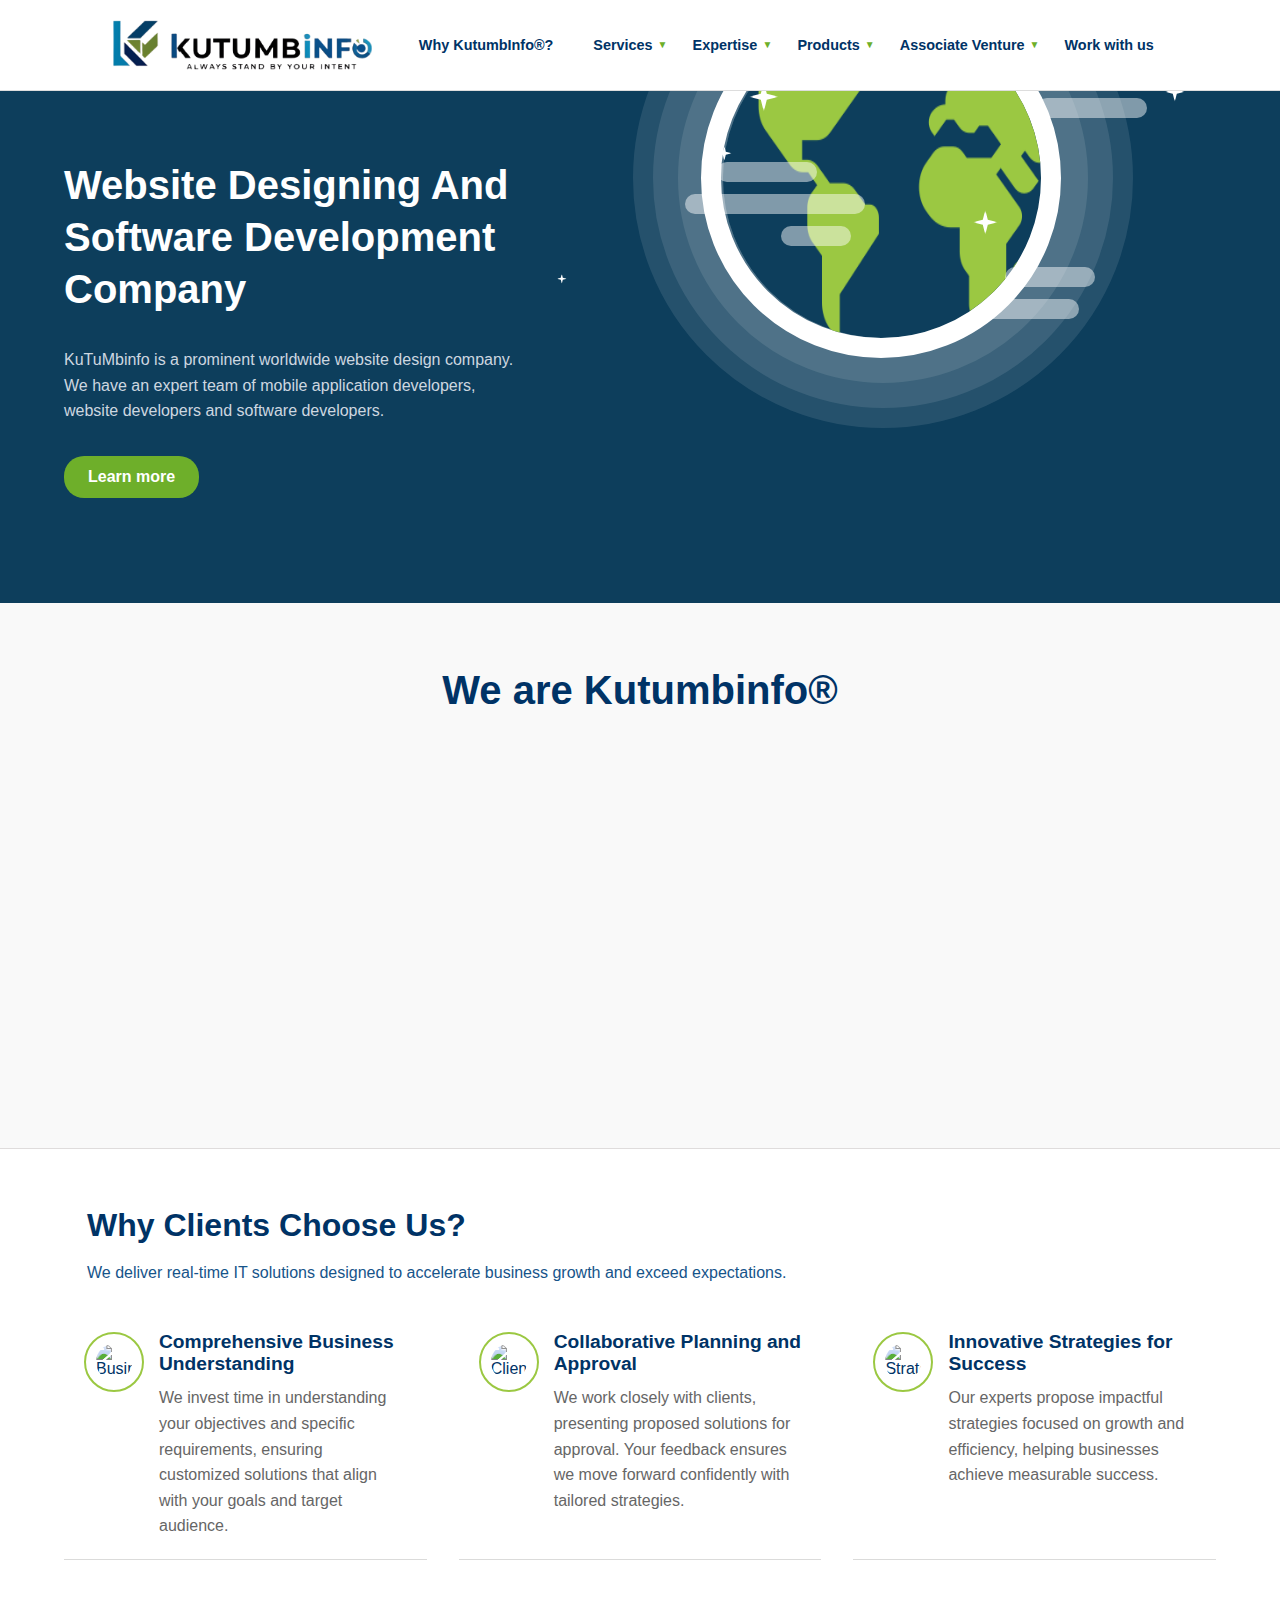
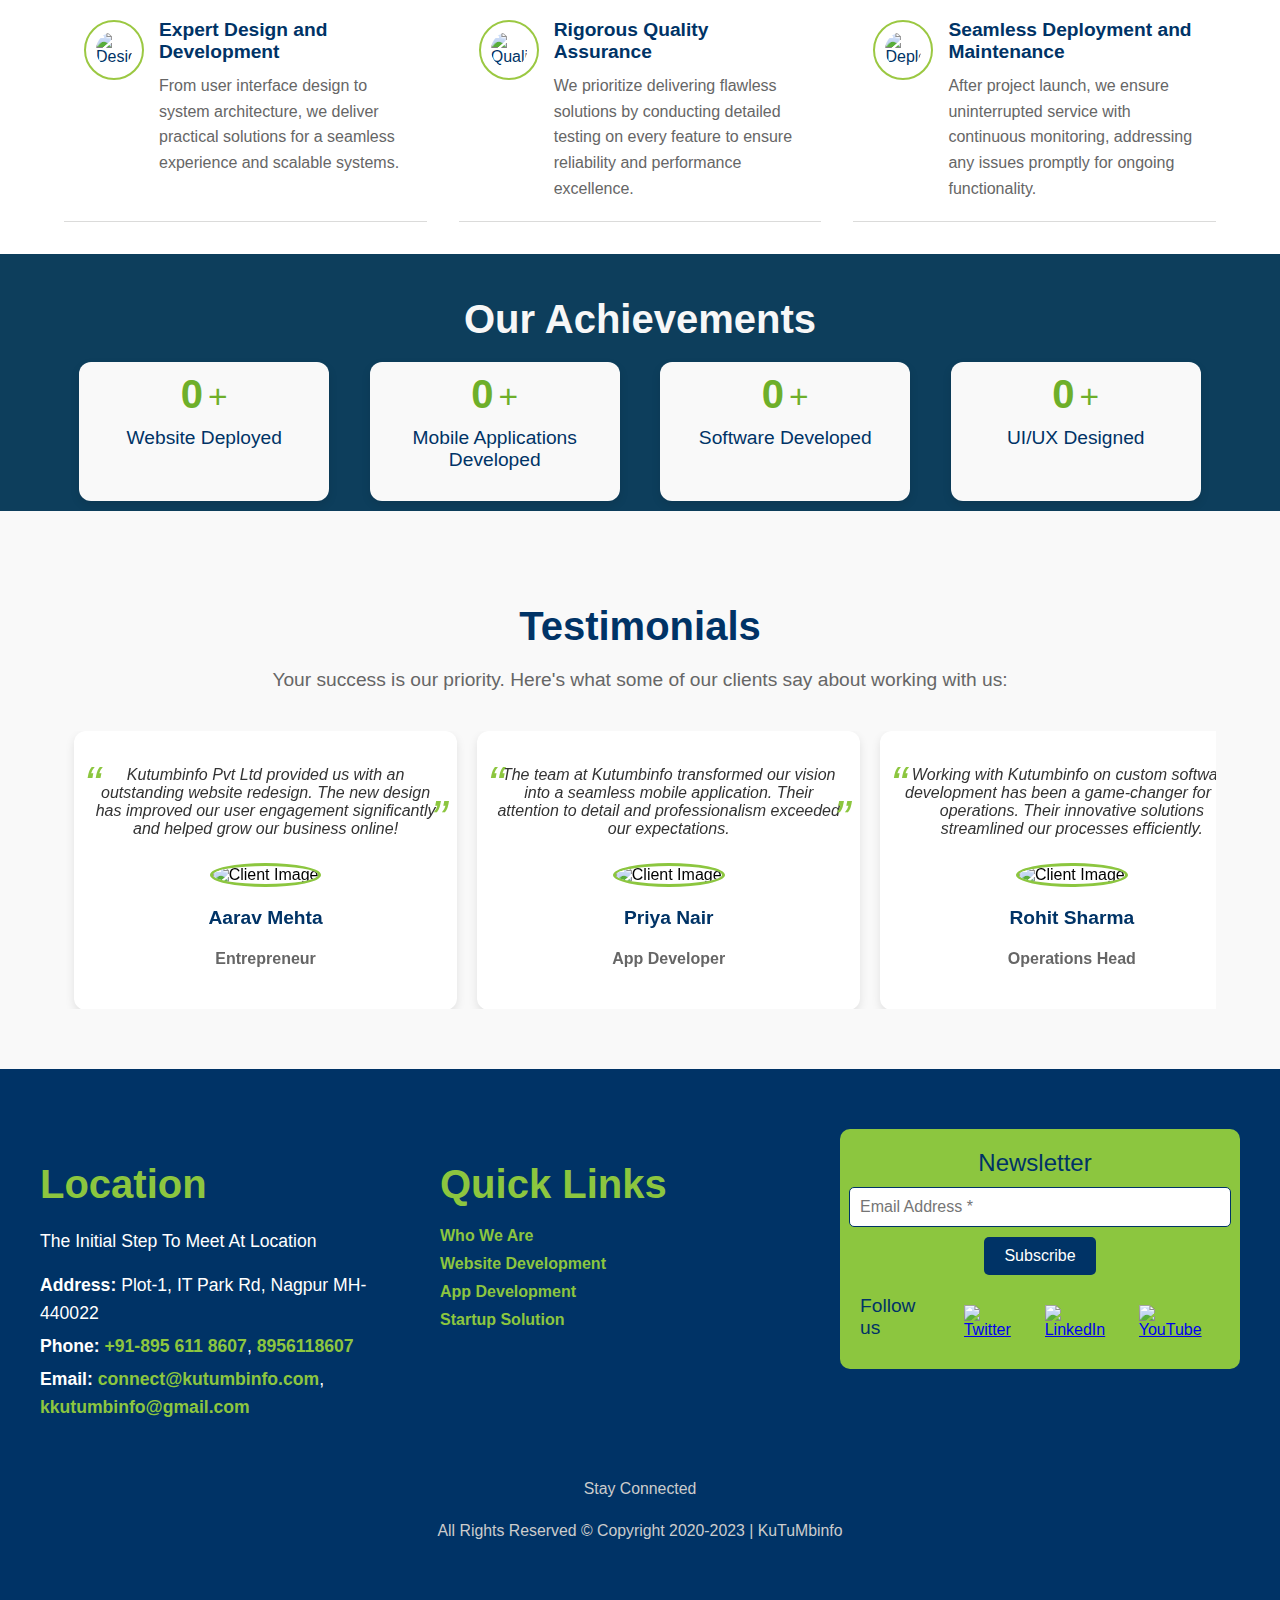
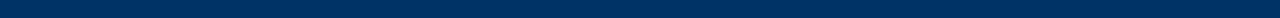
==== index.html @ 37fc38b1 "mobile responsive code added" ====
<!DOCTYPE html>
<html lang="en">
<head>
    <meta charset="UTF-8">
    <meta name="viewport" content="width=device-width, initial-scale=1.0">
    <link rel="stylesheet" href="styles.css">
    <!-- Owl Carousel CSS -->
    <link rel="stylesheet" href="https://cdnjs.cloudflare.com/ajax/libs/OwlCarousel2/2.3.4/assets/owl.carousel.min.css">
    <link rel="stylesheet" href="https://cdnjs.cloudflare.com/ajax/libs/OwlCarousel2/2.3.4/assets/owl.theme.default.min.css">


    <link rel="icon" href="images/favicon2.png" type="image/x-icon" id="favicon">
    <title>KutumbInfo Home</title>
</head>
<body>
    
    <!-- Navbar Section -->
<div>
    <nav class="navbar">
            <div class="navbar-background"></div>
            <img src="images/logo kutumbinfo13.png" alt="Kutumbinfo Logo">
            <button class="menu-toggle" aria-label="Toggle navigation">
                <span></span>
                <span></span>
                <span></span>
            </button>
            
            <a href="#" class="no-arrow">Why KutumbInfo®?</a>
            <div class="dropdown">
                <a href="#">Services</a>
                <div class="dropdown-content">
                    <div class="dropdown-box">
                        <img src="https://cdn-icons-png.flaticon.com/512/1822/1822899.png" alt="Web Development Icon">
                        <div>
                            <strong>Web Development</strong>
                            <p style="margin-top: 5px;">High-quality web solutions tailored to your business needs.</p>
                        </div>
                    </div>
                    <div class="dropdown-box">
                        <img src="https://cdn-icons-png.flaticon.com/512/732/732252.png" alt="Mobile Application Icon">
                        <div>
                            <strong>Mobile Application Development</strong>
                            <p style="margin-top: 5px;">Robust mobile apps for iOS and Android platforms.</p>
                        </div>
                    </div>
                    <div class="dropdown-box">
                        <img src="https://cdn-icons-png.flaticon.com/512/1051/1051275.png" alt="Custom Software Icon">
                        <div>
                            <strong>Custom Software Development</strong>
                            <p style="margin-top: 5px;">Tailored software to streamline your operations.</p>
                        </div>
                    </div>
                    <div class="dropdown-box">
                        <img src="https://cdn-icons-png.flaticon.com/512/1051/1051286.png" alt="UI/UX Design Icon">
                        <div>
                            <strong>UI/UX Design & Development</strong>
                            <p style="margin-top: 5px;">Engaging and intuitive designs for a seamless user experience.</p>
                        </div>
                    </div>
                    <div class="dropdown-box">
                        <img src="https://cdn-icons-png.flaticon.com/512/3039/3039381.png" alt="API Development Icon">
                        <div>
                            <strong>API Development</strong>
                            <p style="margin-top: 5px;">Secure and scalable APIs for your applications.</p>
                        </div>
                    </div>
                    <div class="dropdown-box">
                        <img src="https://cdn-icons-png.flaticon.com/512/3075/3075977.png" alt="Maintenance & Support Icon">
                        <div>
                            <strong>Maintenance & Support</strong>
                            <p style="margin-top: 5px;">Reliable support to keep your systems running smoothly.</p>
                        </div>
                    </div>
                </div>
            </div>
            <div class="dropdown">
                <a href="#">Expertise</a>
                <div class="dropdown-content">
                    <div class="dropdown-box">
                        <img src="https://cdn-icons-png.flaticon.com/512/226/226269.png" alt="Angular Icon">
                        <div>
                            <strong>Angular Development</strong>
                            <p style="margin-top: 5px;">Dynamic web applications using Angular framework.</p>
                        </div>
                    </div>
                    <div class="dropdown-box">
                        <img src="https://cdn-icons-png.flaticon.com/512/1126/1126012.png" alt="React Icon">
                        <div>
                            <strong>React Development</strong>
                            <p style="margin-top: 5px;">High-performance web apps using React.</p>
                        </div>
                    </div>
                    <div class="dropdown-box">
                        <img src="https://cdn-icons-png.flaticon.com/512/3819/3819647.png" alt="Vue.js Icon">
                        <div>
                            <strong>Vue.js Development</strong>
                            <p style="margin-top: 5px;">Versatile and lightweight web apps using Vue.js.</p>
                        </div>
                    </div>
                    <div class="dropdown-box">
                        <img src="https://cdn-icons-png.flaticon.com/512/174/174881.png" alt="WordPress Icon">
                        <div>
                            <strong>WordPress Development</strong>
                            <p style="margin-top: 5px;">Customizable websites built on WordPress.</p>
                        </div>
                    </div>
                    <div class="dropdown-box">
                        <img src="https://cdn-icons-png.flaticon.com/512/888/888847.png" alt="Flutter Icon">
                        <div>
                            <strong>Flutter Development</strong>
                            <p style="margin-top: 5px;">Cross-platform mobile apps with Flutter.</p>
                        </div>
                    </div>
                    <div class="dropdown-box">
                        <img src="https://cdn-icons-png.flaticon.com/512/226/226777.png" alt="Java Icon">
                        <div>
                            <strong>Java Development</strong>
                            <p style="margin-top: 5px;">Enterprise-grade applications using Java.</p>
                        </div>
                    </div>
                    <div class="dropdown-box">
                        <img src="https://cdn-icons-png.flaticon.com/512/919/919825.png" alt="Node.js Icon">
                        <div>
                            <strong>Node.js Development</strong>
                            <p style="margin-top: 5px;">Scalable backend solutions using Node.js.</p>
                        </div>
                    </div>
                    <div class="dropdown-box">
                        <img src="https://cdn-icons-png.flaticon.com/512/919/919830.png" alt="PHP Icon">
                        <div>
                            <strong>PHP Development</strong>
                            <p style="margin-top: 5px;">Dynamic websites and applications using PHP.</p>
                        </div>
                    </div>
                </div>
            </div>
            <div class="dropdown">
                <a href="#">Products</a>
                <div class="dropdown-content">
                    <div class="dropdown-box dropdown-box-width">

                        <img src="https://cdn-icons-png.flaticon.com/512/237/237040.png" alt="Non-Fintech Products Icon">
                        <div>
                            <strong>Non-Fintech Products:</strong>
                            <ul>
                                <li>Rental Solution (PCT)</li>
                                <li>School Management</li>
                                <li>Borwell Management System</li>
                            </ul>
                        </div>
                    </div>
                    <div class="dropdown-box dropdown-box-width">

                        <img src="https://cdn-icons-png.flaticon.com/512/2718/2718238.png" alt="Fintech Products Icon">
                        <div>
                            <strong>Fintech Products:</strong>
                            <ul>
                                <li>KYCPLUS</li>
                                <li>Information System WPS</li>
                                <li>RPACPC</li>
                            </ul>
                        </div>
                    </div>
                </div>
            </div>
            <div class="dropdown">
                <a href="#">Associate Venture</a>
                <div class="dropdown-content">
                    <div class="dropdown-box hover-block" style=" width: 35vw;">
                        <img src="images\azlogic.png" alt="Azlogics Icon" style="width: 30%; border-radius: 15%;">
                        <div>
                            <strong>Azlogics</strong>
                            <p style="margin-top: 5px;">Technology solutions and services.</p>
                        </div>
                    </div>
                    <div class="dropdown-box hover-block" style=" width: 35vw;">
                        <img src="images\webakrutilogo.svg" alt="Webakruti Icon" style="width: 30%; border-radius: 15%;">
                        <div>
                            <strong>Webakruti</strong>
                            <p style="margin-top: 5px;">Digital innovation and software development.</p>
                        </div>
                    </div>
                </div>
            </div>
            <a href="#" class="no-arrow">Work with us</a>
        </nav>
    </div>

    <div class="main-container">
<!-- hero section -->
    <section class="hero">
        <div class="wrapper">
        <div class="hero-content">
            <!-- Text Content -->
            <h1>Website Designing And Software Development Company</h1>
            <p>
                KuTuMbinfo is a prominent worldwide website design company. We have an expert team of mobile application developers, website developers and software developers.
            </p>
            <button class="learn-more-btn">Learn more</button>
        </div>

        <div class="ring-wrapper">
            <!-- Outer rings -->
            <div class="outer-ring1">
                <div class="outer-ring2">
                    <div class="outer-ring3"></div>
                </div>
            </div>

            <!-- Inner ring with moving images -->
            <div class="ring">
                <div class="image-container">
                    <img src="images/Globe-Full.png" alt="Moving Image" class="moving-image">
                    <img src="images/Globe-Full.png" alt="Moving Image" class="moving-image duplicate">
                </div>
            </div>

            <!-- Glowing stars -->
            <div class="glowing-stars">
                <div class="star star1"></div>
                <div class="star star2"></div>
                <div class="star star3"></div>
                <div class="star star4"></div>
                <div class="star star5"></div>
                <div class="star star6"></div>
                
            </div>
            <div class="globebar bar1"></div>
            <div class="globebar bar2"></div>
            <div class="globebar bar3"></div>
            <div class="globebar bar4"></div>
            <div class="globebar bar5"></div>
            <div class="globebar bar6"></div>
            <div class="globebar bar7"></div>
            <div class="globebar bar8"></div>

        </div>
    </div>
    </section>
<!-- We Are section -->
<section class="we-are-section">
    <div class="wrapper">
    <h2>We are Kutumbinfo&reg;</h2>
    <div class="we-are-content">
        <div class="we-are-subsection">
            <img src="https://cdn-icons-png.flaticon.com/512/2919/2919600.png" alt="Tech Industry Collaboration" class="we-are-icon">
            <h3>Kutumbinfo&reg; Partners with the Tech Industry</h3>
            <p>Leading businesses, startups, and technology enthusiasts collaborate with us to drive innovation in website and software development. We bring together diverse expertise to create cutting-edge digital solutions.</p>
        </div>
        <div class="we-are-subsection">
            <img src="https://cdn-icons-png.flaticon.com/512/1055/1055687.png" alt="Robust Platforms" class="we-are-icon">
            <h3>Create Robust Digital Platforms and Applications</h3>
            <p>Our team works closely with industry stakeholders to design and develop websites, mobile apps, and software solutions. We ensure every product is reliable, user-friendly, and secure, meeting the unique needs of each client.</p>
        </div>
        <div class="we-are-subsection">
            <img src="https://cdn-icons-png.flaticon.com/512/4470/4470318.png" alt="Empower Businesses" class="we-are-icon">
            <h3>Empower Businesses with Efficient and Scalable Technology</h3>
            <p>Clients benefit from our expertise by gaining access to custom-built digital tools that enhance their operations and user engagement. Our solutions enable businesses to thrive in a competitive, global digital landscape.</p>
        </div>
    </div>
</div>
</section>

<!-- why-choose-us-section -->
<section class="why-choose-us-section">
    <div class="wrapper">
    <h2>Why Clients Choose Us?</h2>
    <p class="subheading">We deliver real-time IT solutions designed to accelerate business growth and exceed expectations.</p>
    <div class="why-choose-us-content">
        <div class="why-choose-us-item">
            <img src="https://cdn-icons-png.flaticon.com/512/863/863784.png" alt="Business Understanding" class="why-choose-us-icon">
            <div>
                <h3>Comprehensive Business Understanding</h3>
                <p>We invest time in understanding your objectives and specific requirements, ensuring customized solutions that align with your goals and target audience.</p>
            </div>
        </div>
        <div class="why-choose-us-item">
            <img src="https://cdn-icons-png.flaticon.com/512/709/709737.png" alt="Client Collaboration" class="why-choose-us-icon">
            <div>
                <h3>Collaborative Planning and Approval</h3>
                <p>We work closely with clients, presenting proposed solutions for approval. Your feedback ensures we move forward confidently with tailored strategies.</p>
            </div>
        </div>
        <div class="why-choose-us-item">
            <img src="https://cdn-icons-png.flaticon.com/512/2764/2764694.png" alt="Strategic Ideas" class="why-choose-us-icon">
            <div>
                <h3>Innovative Strategies for Success</h3>
                <p>Our experts propose impactful strategies focused on growth and efficiency, helping businesses achieve measurable success.</p>
            </div>
        </div>
        <div class="why-choose-us-item">
            <img src="https://cdn-icons-png.flaticon.com/512/2869/2869465.png" alt="Design and Development" class="why-choose-us-icon">
            <div>
                <h3>Expert Design and Development</h3>
                <p>From user interface design to system architecture, we deliver practical solutions for a seamless experience and scalable systems.</p>
            </div>
        </div>
        <div class="why-choose-us-item">
            <img src="https://cdn-icons-png.flaticon.com/512/1063/1063810.png" alt="Quality Assurance" class="why-choose-us-icon">
            <div>
                <h3>Rigorous Quality Assurance</h3>
                <p>We prioritize delivering flawless solutions by conducting detailed testing on every feature to ensure reliability and performance excellence.</p>
            </div>
        </div>
        <div class="why-choose-us-item">
            <img src="https://cdn-icons-png.flaticon.com/512/4233/4233049.png" alt="Deployment and Maintenance" class="why-choose-us-icon">
            <div>
                <h3>Seamless Deployment and Maintenance</h3>
                <p>After project launch, we ensure uninterrupted service with continuous monitoring, addressing any issues promptly for ongoing functionality.</p>
            </div>
        </div>
    </div>
</div>
</section>



<!-- counter section -->
<section class="counter-section">
    <div class="wrapper">
    <h2>Our Achievements</h2>
    <div class="counter-container">
        <div class="counter-box">
            <span class="counter" data-target="70">0</span><span class="plus">+</span>
            <p>Website Deployed</p>
        </div>
        <div class="counter-box">
            <span class="counter" data-target="15">0</span><span class="plus">+</span>
            <p>Mobile Applications Developed</p>
        </div>
        <div class="counter-box">
            <span class="counter" data-target="7">0</span><span class="plus">+</span>
            <p>Software Developed</p>
        </div>
        <div class="counter-box">
            <span class="counter" data-target="50">0</span><span class="plus">+</span>
            <p>UI/UX Designed</p>
        </div>
    </div>
</div>
</section>

   <!-- Testimonials Section -->
 <!-- Testimonials Section -->
 <section id="testimonials">
    <div class="wrapper">
    <div class="container">
        <div class="section-header">
            <h2>Testimonials</h2>
            <p>Your success is our priority. Here's what some of our clients say about working with us:</p>
        </div>
        <div class="testimonials-carousel">
            <div class="testimonials-wrapper">
                <!-- Original Testimonials -->
                <div class="testimonial-item">
                    <p>
                        Kutumbinfo Pvt Ltd provided us with an outstanding website redesign. The new design has
                        improved our user engagement significantly and helped grow our business online!
                    </p>
                    <img src="https://loremflickr.com/90/90/face" class="testimonial-img" alt="Client Image">
                    <h3>Aarav Mehta</h3>
                    <h4>Entrepreneur</h4>
                </div>

                <div class="testimonial-item">
                    <p>
                        The team at Kutumbinfo transformed our vision into a seamless mobile application. Their
                        attention to detail and professionalism exceeded our expectations.
                    </p>
                    <img src="https://loremflickr.com/91/91/face" class="testimonial-img" alt="Client Image">
                    <h3>Priya Nair</h3>
                    <h4>App Developer</h4>
                </div>

                <div class="testimonial-item">
                    <p>
                        Working with Kutumbinfo on custom software development has been a game-changer for our
                        operations. Their innovative solutions streamlined our processes efficiently.
                    </p>
                    <img src="https://loremflickr.com/92/92/face" class="testimonial-img" alt="Client Image">
                    <h3>Rohit Sharma</h3>
                    <h4>Operations Head</h4>
                </div>

                <div class="testimonial-item">
                    <p>
                        Thanks to Kutumbinfo’s incredible team, our company now has a scalable e-commerce platform.
                        Their technical expertise and dedication are unmatched.
                    </p>
                    <img src="https://loremflickr.com/93/93/face" class="testimonial-img" alt="Client Image">
                    <h3>Anita Gupta</h3>
                    <h4>E-commerce Manager</h4>
                </div>

                <div class="testimonial-item">
                    <p>
                        Kutumbinfo’s team helped us develop a cutting-edge CRM system. It has greatly enhanced how we
                        manage customer relationships and improved our efficiency.
                    </p>
                    <img src="https://loremflickr.com/94/94/face" class="testimonial-img" alt="Client Image">
                    <h3>Rajesh Kapoor</h3>
                    <h4>CRM Manager</h4>
                </div>

                <div class="testimonial-item">
                    <p>
                        Their web development expertise ensured that our corporate website is not only visually
                        appealing but also fast and reliable. We’ve received amazing feedback from our clients.
                    </p>
                    <img src="https://loremflickr.com/95/95/face" class="testimonial-img" alt="Client Image">
                    <h3>Shreya Das</h3>
                    <h4>Marketing Head</h4>
                </div>

                <div class="testimonial-item">
                    <p>
                        Kutumbinfo Pvt Ltd provided end-to-end support for our mobile app launch. Their timely
                        delivery and technical support have been crucial to our app’s success.
                    </p>
                    <img src="https://loremflickr.com/96/96/face" class="testimonial-img" alt="Client Image">
                    <h3>Manish Verma</h3>
                    <h4>Product Manager</h4>
                </div>

                <!-- Duplicate first 4 testimonials for infinite scroll -->
                <div class="testimonial-item">
                    <p>
                        Kutumbinfo Pvt Ltd provided us with an outstanding website redesign. The new design has
                        improved our user engagement significantly and helped grow our business online!
                    </p>
                    <img src="https://loremflickr.com/90/90/face" class="testimonial-img" alt="Client Image">
                    <h3>Aarav Mehta</h3>
                    <h4>Entrepreneur</h4>
                </div>

                <div class="testimonial-item">
                    <p>
                        The team at Kutumbinfo transformed our vision into a seamless mobile application. Their
                        attention to detail and professionalism exceeded our expectations.
                    </p>
                    <img src="https://loremflickr.com/91/91/face" class="testimonial-img" alt="Client Image">
                    <h3>Priya Nair</h3>
                    <h4>App Developer</h4>
                </div>

                <div class="testimonial-item">
                    <p>
                        Working with Kutumbinfo on custom software development has been a game-changer for our
                        operations. Their innovative solutions streamlined our processes efficiently.
                    </p>
                    <img src="https://loremflickr.com/92/92/face" class="testimonial-img" alt="Client Image">
                    <h3>Rohit Sharma</h3>
                    <h4>Operations Head</h4>
                </div>

                <div class="testimonial-item">
                    <p>
                        Thanks to Kutumbinfo’s incredible team, our company now has a scalable e-commerce platform.
                        Their technical expertise and dedication are unmatched.
                    </p>
                    <img src="https://loremflickr.com/93/93/face" class="testimonial-img" alt="Client Image">
                    <h3>Anita Gupta</h3>
                    <h4>E-commerce Manager</h4>
                </div>
            </div>
        </div>
    </div>
</div>
</section>

    <!-- About Us Section -->
    <section id="about-us">
        <div class="wrapper">
        </div>
        <div class="container">
            <!-- Location Details -->
            <div class="about-column">
                <h2>Location</h2>
                <p>The Initial Step To Meet At Location</p>
                <div class="contact-details">
                    <p><strong>Address:</strong> Plot-1, IT Park Rd, Nagpur MH-440022</p>
                    <p><strong>Phone:</strong> <a href="tel:+918956118607">+91-895 611 8607</a>, <a href="tel:8956118607">8956118607</a></p>
                    <p><strong>Email:</strong> <a href="mailto:connect@kutumbinfo.com">connect@kutumbinfo.com</a>, <a href="mailto:kkutumbinfo@gmail.com">kkutumbinfo@gmail.com</a></p>
                </div>
            </div>
 <!-- Quick Links -->
            <div class="about-column quick-links">
                <h2>Quick Links</h2>
                <ul>
                    <li><a href="#">Who We Are</a></li>
                    <li><a href="#">Website Development</a></li>
                    <li><a href="#">App Development</a></li>
                    <li><a href="#">Startup Solution</a></li>
                </ul>
            </div>
            <!-- Newsletter Section -->
            <div class="newsletter-container">
                <label for="email" class="newsletter-label">Newsletter</label>
                <input type="email" id="email" placeholder="Email Address *" class="newsletter-input" />
                <button class="newsletter-button">Subscribe</button>
                <div class="social-follow">
                    <span>Follow us</span>
                    <a href="https://twitter.com" class="social-icon" target="_blank"><img src="https://cdn-icons-png.flaticon.com/512/733/733579.png" alt="Twitter"></a>
                    <a href="https://linkedin.com" class="social-icon" target="_blank"><img src="https://cdn-icons-png.flaticon.com/512/174/174857.png" alt="LinkedIn"></a>
                    <a href="https://youtube.com" class="social-icon" target="_blank"><img src="https://cdn-icons-png.flaticon.com/512/1384/1384060.png" alt="YouTube"></a>
                </div>
            </div>
        </div>

        <!-- Footer Note -->
        <div class="footer-note">
            <p>Stay Connected</p>
            <p>All Rights Reserved © Copyright 2020-2023 | KuTuMbinfo</p>
        </div>
        <div class="wrapper"></div>
    </section>

<script src="scripts.js"></script>
 <!-- jQuery and Owl Carousel JS -->
 <script src="https://cdnjs.cloudflare.com/ajax/libs/jquery/3.6.0/jquery.min.js"></script>
 <script src="https://cdnjs.cloudflare.com/ajax/libs/OwlCarousel2/2.3.4/owl.carousel.min.js"></script>
    </div>
</body>
</html>
---- styles.css ----
body {
    margin: 0;
    padding: 0;
    font-family: Arial, sans-serif;
    background-color: #f4f4f4;
}

/* Main container for alignment */
.main-container {
    max-width: 1200px; /* Restrict the content width */
    margin: 0 auto; /* Center align */
    padding: 0; /* Remove any default padding */
    box-sizing: border-box;
}

/* Wrapper for content alignment */
.wrapper {
    max-width: 1500px; /* Restrict content width */
    margin: 0 auto; /* Center the content */
    padding: 0 5%; /* Add horizontal padding */
    box-sizing: border-box;
}

/* Stretching section backgrounds */
section {
    width: 100vw; /* Full viewport width */
    position: relative; /* Ensure content is positioned correctly */
    left: 50%; /* Move to the center */
    transform: translateX(-50%); /* Center the section */
}

.navbar {
    display: flex;
    align-items: center;
    justify-content: center; /* Adjust for better layout */
    padding: 0px 20px;
    background-color: #fff;
    border-bottom: 1px solid #ddd;
    flex-wrap: wrap; /* Allow wrapping for smaller screens */
    z-index: 1200;
}

.navbar img {
    height: 50px;
    width: auto;
    margin-right: 20px;
}

.navbar a {
    margin: 0 20px;
    text-decoration: none;
    color: #003366;
    font-weight: 600;
    font-size: 0.9em;
    position: relative;
    display: inline-block;
    height: 100%; /* Extend to full navbar height */
    line-height: 90px; /* Adjust to match navbar height */
    white-space: nowrap; /* Prevent text wrapping */
}

.navbar a.no-arrow::after {
    content: ''; /* Removes arrow for links without dropdown */
}

.navbar a::after {
    content: '▼'; /* Down arrow symbol */
    font-size: 10px;
    margin-left: 5px;
    color: #6eaf2a;
    position: absolute;
    top: 50%;
    transform: translateY(-50%);
}

.navbar a::before {
    content: ''; /* Horizontal bar */
    position: absolute;
    bottom: 0;
    left: 0;
    width: 0; /* Start with zero width */
    height: 4px; /* Height of the bar */
    background-color: #6eaf2a; /* Bar color */
    transition: width 0.4s ease-in-out; /* Smooth animation */
    border-radius: 1px;
}

.navbar a:hover::before {
    width: 100%; /* Expand to full width on hover */
}

/* Dropdown */
.navbar {
    position: relative;
}

.navbar .dropdown-content {
    display: none;
    position: absolute;
    left: 0;
    background-color: #fff;
    border: 1px solid #ddd;
    box-shadow: 0 1px 2px #6eaf2a;
    padding: 1vw 20vw 1vw 30vw; /* Top, right, bottom, left */
    z-index: 1000;
    width: 50vw;
}

.navbar .dropdown:hover .dropdown-content {
    display: grid;
    grid-template-columns: repeat(3, 1fr); /* Two columns */
    gap: 20px;
    justify-content: end; /* Align items to the right */
    padding: 1vw 20vw 1vw 40vw; /* Top, right, bottom, left */
}

.dropdown-box {
    width: 25vw; /* Adjust width to fit two boxes nicely */
    border: 1px solid #e0e1dd;
    padding: 10px 0 5px 5px;
    box-shadow: 0 2px 8px rgba(0, 0, 0, 0.1);
    background-color: #ffffff;
    color: #003366;
    transition: background-color 0.3s ease, color 0.3s ease;
    display: flex;
    align-items: flex-start;
    border-radius: 10px;
   
}

.dropdown-box strong {
    color: #41710d;
    transition: color 0.3s ease;
}

.dropdown-box img {
    width: 40px; /* Ensure consistent size */
    height: 40px;
    border-radius: 50%; /* Ensure circular icons */
    background-color: #ffffff; /* Default background */
    padding: 10px; /* Increase the background size */
    transition: background-color 0.3s ease;
}

.dropdown-text {
    display: flex;
    flex-direction: column; /* Stack text vertically */
    justify-content: center;
}

.dropdown-text p {
    /* Add spacing between strong and description */
    color: #666;
    font-size: 0.9em;
}

/* Hover effect for the entire dropdown box */
.dropdown-box:hover {
    /* Green on hover */
    color: #003366;
}

.dropdown-box:hover img {
    background-color: #acf063; /* Change icon background on hover */
}

.dropdown-box:hover strong {
    color: #003366;
}

/* Ensure the dropdown remains open when hovering over the dropdown-content */
.navbar .dropdown:hover .dropdown-content,
.navbar .dropdown-content:hover {
    display: grid;
}

/* Keep the horizontal bar visible when hovering over the dropdown-content */
.navbar .dropdown:hover > a::before,
.navbar .dropdown-content:hover > .dropdown-box a::before {
    width: 100%;
}

/* Disable hover effect on the elements with the 'hover-block' class */
.hover-block:hover img {
    background-color: #ffffff;
}
.dropdown-box-width {
    width: 35vw; /* Apply the width globally */
}


/* Style for the hamburger menu */
.menu-toggle {
    display: none;
}

/* Responsive Styles */
@media (max-width: 768px) {
    .navbar {
        flex-direction: row; /* Align items horizontally */
        justify-content: space-between; /* Space between logo and menu toggle */
        padding: 10px;
    }

    .menu-toggle {
        display: flex; /* Show menu toggle on smaller screens */
    }

    .navbar a,
    .navbar .dropdown {
        display: none; /* Hide navbar links initially */
    }

    .navbar.show a,
    .navbar.show .dropdown {
        display: block; /* Show links when navbar is expanded */
        width: 100%; /* Full width for links */
        margin-top: 10px;
    }

    .navbar {
        flex-wrap: wrap; /* Allow items to wrap on smaller screens */
        align-items: center; /* Center logo and toggle vertically */
    }

    .navbar img {
        margin-bottom: 10px; /* Add spacing for the logo */
    }

    .navbar a {
        line-height: normal; /* Adjust for smaller navbar height */
        font-size: 12px; /* Smaller font size */
        margin: 5px 0; /* Add vertical spacing */
    }
}

/* Updated Media Query for 480px */
@media (max-width: 480px) {
    .navbar {
        padding: 15px 15px; /* Reduce padding for smaller screens */
        background-color: white;
    }

    .navbar a {
        font-size: 1.15rem; /* Adjust font size */
        margin: 0.1875rem 0; /* Compact spacing */
        color: #003366;
        text-decoration: none;
        border-bottom: 1.5px solid rgb(231, 231, 231); /* Add grey line below */
    }

    /* Remove horizontal bar */
    .navbar a::before {
        content: none;
    }

    /* Add thick red line below strong elements */
    .dropdown-box strong {
        font-size: 1.08rem; /* Adjust font size */
        color: #003366;
        margin: 5px 0; /* Add space above and below */
        display: inline-block; /* Ensure strong behaves like a block for the border */
        border-bottom: 1.5px solid rgb(231, 231, 231); /* Add thick red line below */
        
    }

    /* Remove hover effect on strong */
    .dropdown-box:hover strong {
        color: #003366;
    }

    /* Remove images and paragraphs in dropdown boxes */
    .navbar .dropdown-box img,
    .navbar .dropdown-box p {
        display: none;
    }

    /* Remove styling for dropdown, dropdown-content, and dropdown-box */
    .navbar .dropdown,
    .navbar .dropdown-content,
    .navbar .dropdown-box {
        padding: 0; /* Remove padding */
        margin: 0; /* Remove margin */
        border: none; /* Remove border */
        box-shadow: none;
        background: none;
    }

    /* Add space above and below dropdown box */
    .navbar .dropdown-box {
        padding: 10px 0; /* Add space above and below */
        width: 100vw; /* Ensure full-width layout */
    }

    .navbar a::after {
        content: '▼'; /* Down arrow symbol */
        font-size: 15px;

    }

    /* Change arrow to up when dropdown is active */
    .navbar .dropdown.active > a::after {
        content: '▲'; /* Up arrow symbol */
    }

    .navbar .dropdown .dropdown-content {
        padding: 5px 0 0 0; /* Adjust padding */
    }

    .navbar .dropdown:hover .dropdown-content {
        padding: 5px 0 0 0; /* Adjust padding */
    }

    /* Specific adjustment for Services dropdown */
    .navbar .dropdown {
        position: relative;
    }

    /* Remove padding and margin of ul */
    .navbar .dropdown-box ul {
        padding: 0; /* Remove padding */
        margin: 0; /* Remove margin */
        list-style-type: none; /* Remove default bullet points */
        margin-left: 10px;
        margin-top: 5px;
        font: 1.1em sans-serif;
    }
        /* Add space above and below <li> elements */
        .navbar .dropdown-box ul li {
            margin: 10px 0; /* Add space above and below each <li> */
            padding: 0; /* Remove any padding if necessary */
        }
    .navbar .dropdown.active .dropdown-content {
        display: block;
        position: static;
        margin-top: 0; /* No margin */
    }

    .navbar .dropdown:not(.active) .dropdown-content {
        display: none;
    }

    /* Hide other dropdown-box content for smaller screens */
    .navbar .dropdown.active .dropdown-box {
        display: block;
        width: 100%;
        margin: 0; /* No margin */
    }

    .navbar .dropdown:not(.active) .dropdown-box {
        display: none;
    }


    /* Style for the hamburger menu */
.menu-toggle {
    display: flex;
    flex-direction: column;
    justify-content: space-around;
    height: 1.6rem;
    width: 2.2rem;
    cursor: pointer;
    z-index: 1500;
    background: none;
    border: none;
    position: relative; /* Positioning for absolute child elements */
}

.menu-toggle span {
    background: #003366;
    height: 3px;
    width: 100%;
    border-radius: 3px;
    transition: transform 0.3s ease, opacity 0.3s ease;
}

/* Create the "X" effect */
.menu-toggle.open span:nth-child(1) {
    transform: rotate(45deg) translate(5px, 5px);
}

.menu-toggle.open span:nth-child(2) {
    opacity: 0; /* Hide the middle bar */
}

.menu-toggle.open span:nth-child(3) {
    transform: rotate(-45deg) translate(5px, -5px);
}

}



/* Hero Section */
.hero {
   
    height: 32rem;
    background-color: #0d3e5c;
    display: flex;
    align-items: center;
    justify-content: center;
    position: relative;
}

/* Text Content */
.hero-content {
    position: relative;
    max-width: 40%; /* Set a percentage-based width */
    color: #fff;
    margin-right: auto; /* Align content to the left within the flex container */
    text-align: left; /* Ensure text remains left-aligned */
    animation: slideUp 0.7s ease-out forwards;
    top: 8rem; /* Move the hero content down */
}

.hero-content h1 {
    font-size: 2.5em;
    line-height: 1.3;
    font-weight: bold;
    margin-bottom: 2rem;
}

.hero-content p {
    font-size: 1em;
    line-height: 1.6;
    margin-bottom: 2rem;
    color: #cdd7e0;
}

/* Button */
.learn-more-btn {
    background-color: #6eaf2a;
    color: #fff;
    border: none;
    border-radius: 20px;
    padding: 12px 24px;
    font-size: 1em;
    cursor: pointer;
    font-weight: bold;
    transition: background-color 0.3s ease;
}

.learn-more-btn:hover {
    background-color: #5b9423;
}

/* Ring Wrapper */
.ring-wrapper {
    position: relative;
    width: 40%;
    height: 100%;
    left: calc(15%); /* Position right next to .hero-content */
    display: flex;
    align-items: center;
    justify-content: center;
    animation: slideUp 0.7s ease-out forwards;
    top: -12rem; /* Adjust this value to move it down */
    z-index: 2; /* Ensure it appears above other elements */
}

/* Ensure the ring masks the content */
.hero .ring-wrapper {
    position: relative;
    width: 20rem;
    height: 20rem;
    margin: 0 auto; /* Center horizontally */
    /* top: 0%; */
    transform: translateY(-50%);
}

/* Media Queries for Smaller Screens */
@media (max-width: 768px) {
    .hero {
        flex-direction: column;
        align-items: center;
        padding: 20px; /* Adjust padding for smaller screens */
    }

    .hero-content {
        max-width: 90%; /* Expand content width for better readability */
        margin: 0 auto; /* Center content */
        top: 4rem; /* Adjust spacing */
    }

    .ring-wrapper {
        max-width: 90%;
        top: 0; /* Reset top positioning for smaller screens */
    }
}
/* Adjust hero section for screens 480px and smaller */
@media (max-width: 480px) {


    .hero-content {
        top: 0; /* Reset any top offset */
        margin-top: 0; /* Ensure it starts below the navbar */
        max-width: 80%; /* Expand content width for readability */
        top:8rem;
       
    }

    .hero {
        position: relative;
        overflow: hidden;
    }

    .ring-wrapper {
        width: 50%; /* Reduce size */
        height: 50%; /* Reduce size */
        position: absolute;
        top: 4rem; /* Align to top */
        right: 0; /* Align to right */
        transform: scale(1.5); /* Slightly enlarge */
        filter: blur(15px); /* Apply blur effect */
        z-index: -1; /* Send it behind hero content */
    }
}

/* Ensure the inner ring masks the content */
.ring {
    width: 100%;
    height: 100%;
    border: 20px solid #fff;
    border-radius: 50%;
    overflow: hidden; /* Clips content outside the ring */
    position: absolute;
    /* right: 5%; */
    left: 15%;
    /* top: 10%; */
}

/* Outer ring 1 */
.outer-ring1 {
    width: 20rem;
    height: 20rem;
    border: 45px solid rgba(255, 255, 255, 0.1); /* Faint white transparent border */
    border-radius: 50%;
    position: absolute;
    top: 50%;
    left: 72%;
    transform: translate(-50%, -50%);
}

/* Outer ring 2 */
.outer-ring2 {
    width: 20rem;
    height: 20rem;
    border: 70px solid rgba(255, 255, 255, 0.1); /* Faint white transparent border */
    border-radius: 50%;
    position: absolute;
    top: 50%;
    left: 50%;
    transform: translate(-50%, -50%);
}

/* Outer ring 3 */
.outer-ring3 {
    width: 20rem;
    height: 20rem;
    border: 90px solid rgba(255, 255, 255, 0.1); /* Faint white transparent border */
    border-radius: 50%;
    position: absolute;
    top: 50%;
    left: 50%;
    transform: translate(-50%, -50%);
}


/* Container to handle moving images */
.ring .image-container {
    width: 600%; /* Enough space for two images */
    height: 100%;
    display: flex; /* Align images side-by-side */
    position: absolute;
    top: 0;
    left: 0;
    animation: seamlessMove 25s linear infinite; /* Smooth, continuous animation */
}

/* Images inside the container */
.ring .moving-image {
    width: 50%; /* Adjust size relative to container */
    flex-shrink: 0; /* Prevent images from shrinking */
}

/* Keyframes for seamless movement */
@keyframes seamlessMove {
    0% {
        transform: translateX(0); /* Start position */
    }
    100% {
        transform: translateX(-50%); /* Move left by one image width */
    }
}

/* Add animation to hero-content and ring-wrapper */
@keyframes slideUp {
    0% {
        transform: translateY(50px);
        opacity: 0;
    }
    100% {
        transform: translateY(0);
        opacity: 1;
    }
}


/* Glowing stars container */
.glowing-stars {
    position: absolute;
    top: 20%;
    left: 0%;
    transform: translate(-50%, -20%);
    width: 100%;
    height: 100%;
    pointer-events: none; /* Prevent interaction */
    z-index: 6;
}

/* Base star styles */
.star {
    position: absolute;
    background: radial-gradient(circle, rgba(255, 255, 255, 1) 50%, rgba(255, 255, 255, 0) 70%);
    clip-path: polygon(50% 0%, 60% 40%, 100% 50%, 60% 60%, 50% 100%, 40% 60%, 0% 50%, 40% 40%);
    animation: starTwinkle 2s infinite ease-in-out;
}

/* Individual star sizes and positions */
.star1 {
    width: 20px;
    height: 20px;
    top: 10%;
    left: 30%;
    animation-delay: 0s;
}

.star2 {
    width: 15px;
    height: 15px;
    top: 40%;
    left: 70%;
    animation-delay: 1s;
}

.star3 {
    width: 25px;
    height: 25px;
    top: 60%;
    left: 150%;
    animation-delay: 2s;
}

.star4 {
    width: 10px;
    height: 10px;
    top: 80%;
    left: 20%;
    animation-delay: 3s;
}

.star5 {
    width: 30px;
    height: 30px;
    top: 20%;
    left: 80%;
    animation-delay: 4s;
}

.star6 {
    width: 20px;
    height: 20px;
    top: 20%;
    left: 210%;
    animation-delay: 4s;
}

/* Star twinkle animation */
@keyframes starTwinkle {
    0%, 100% {
        transform: scale(0.9);
        opacity: 0.8;
    }
    50% {
        transform: scale(1.2);
        opacity: 1;
    }
}
/* Common styles for all globe bars */
.globebar {
    position: absolute;
    background: rgba(255, 255, 255, 0.478);
    border-radius: 10px; /* For rounded ends */
    height: 20px;
    width: 200px;
}

/* First bar */
.bar1 {
    top: 15%;
    left: 100%;
    animation-delay: 0s;
    width: 180px;
}

/* Second bar */
.bar2 {
    top: 5%;
    left: 105%;
    animation-delay: 0.2s;
    width: 100px;
}

/* Third bar */
.bar3 {
    top: 25%;
    left: 120%;
    animation-delay: 0.4s;
    width: 110px;
}

/* Fourth bar */
.bar4 {
    top: 45%;
    left: 20%;
    animation-delay: 0.6s;
    width: 100px;
}

/* Fifth bar */
.bar5 {
    top: 55%;
    left: 10%;
    animation-delay: 0.6s;
    width: 180px;
}
/* sixth bar */
.bar6 {
    top: 65%;
    left: 40%;
    animation-delay: 0.4s;
    width: 70px;
}

/* seventh bar */
.bar7 {
    top: 78%;
    left: 110%;
    animation-delay: 0.6s;
    width: 90px;
}

/* Eighth bar */
.bar8 {
    top: 88%;
    left: 102%;
    animation-delay: 0.6s;
    width: 100px;
}

/* We Are Section */
.we-are-section {
    /* padding: 0px 10%; */
    background-color: #f9f9f9;
    text-align: center;
    color: #003366;
    padding-bottom: 2rem;
    padding-top: 2rem;
}

.we-are-section h2 {
    font-size: 2.5em;
    margin-bottom: 40px;
    color: #003366;
}

.we-are-content {
    display: flex;
    justify-content: space-between;  /* Distribute items evenly with space between */
    gap: 20px;  /* Add space between each subsection */
    flex-wrap: nowrap; /* Prevent items from wrapping to the next line */
    margin-top: 30px; /* Adjust the top margin for spacing */
}
/* Slide-up animation for the We Are subsections */
/* Slide-up animation */
@keyframes slideUp1 {
    from {
        opacity: 0;
        transform: translateY(20px); /* Start below */
    }
    to {
        opacity: 1;
        transform: translateY(0); /* Move to normal position */
    }
}
/* Initially hide the subsections */
.we-are-subsection {
    width: 28%; /* Ensure each subsection takes up 28% of the container */
    padding: 20px;
    background-color: #ffffff;
    border-radius: 12px;
    box-shadow: 0 4px 10px rgba(0, 0, 0, 0.1);
    text-align: center;
    opacity: 0; /* Start hidden */
    transform: translateY(20px); /* Start offset for slide effect */
    transition: transform 0.3s ease, box-shadow 0.3s ease, opacity 1s ease; /* Smooth transitions */
}

/* Hover effect for .we-are-subsection */
.we-are-subsection:hover {
    transform: translateY(-10px); /* Add subtle hover effect */
    box-shadow: 0 10px 30px rgba(0, 0, 0, 0.2); /* Elevated shadow on hover */
}

/* Make sure the subsections are responsive */
@media (max-width: 768px) {
    .we-are-subsection {
        width: 100%; /* Stack the subsections on smaller screens */
        margin-bottom: 20px; /* Add spacing between stacked subsections */
    }

    .we-are-content {
        flex-direction: column; /* Change layout to column on smaller screens */
        align-items: center; /* Center subsections on small screens */
    }
}

@media (max-width: 480px) {
    h2 {
        font-size: 1.5rem; /* Reduce font size */
        line-height: 1.1; /* Decrease height */
        margin: 0; /* Adjust top and bottom spacing */
        padding: 0;
    }
}

/* Show class triggers the slide-up animation */
.we-are-subsection.show {
    animation: slideUp1 1s ease-out forwards;
}

.we-are-subsection h3 {
    font-size: 1.5em;
    margin: 20px 0 10px;
    color: #003366;
}

.we-are-subsection p {
    font-size: 1em;
    line-height: 1.6;
    color: #666666;
}

.we-are-icon {
    width: 60px;
    height: 60px;
    margin-bottom: 15px;
}

@keyframes slideUp1 {
    from {
        opacity: 0;
        transform: translateY(20px);
    }
    to {
        opacity: 1;
        transform: translateY(0);
    }
}


/* Why Clients Choose Us Section */
.why-choose-us-section {
    padding-bottom: 2rem;
    padding-top: 2rem;
    /* padding: 0px 10%; */
    background-color: #ffffff; /* Match the hero section background color */
    text-align: left;
    color: #003366; /* Light text color for contrast */
    border-top: 1px solid #dfdcdc; /* Dark grey top border */
}


.why-choose-us-section h2 {
    padding-left: 2%;
    font-size: 2em;
    margin-bottom: 20px;
    color: #003366; /* Light text color */
}

.why-choose-us-section .subheading {
    padding-left: 2%;
    font-size: 1em;
    margin-bottom: 10px;
    color: #16548a; /* Slightly lighter shade for the subheading */
}

.why-choose-us-content {
    display: flex;
    justify-content: space-between;
    gap: 20px;
    flex-wrap: wrap;
}

.why-choose-us-item {
    width: 28%;
    padding: 20px;
    background-color: #ffffff;
    /* border-radius: 12px; */
    /* box-shadow: 0 4px 10px rgba(0, 0, 0, 0.1); */
    display: flex; /* Use flexbox to align icon and text horizontally */
    align-items: flex-start;
    gap: 15px; /* Space between icon and text */
    text-align: left;
    color: #003366;
    /* transition: transform 0.3s ease, box-shadow 0.3s ease; */
    border-bottom: 1px solid #dbdbda;
}


.why-choose-us-icon {
    margin-top: 20px;
    width: 60px;
    height: 60px;
    flex-shrink: 0; /* Prevent icon from shrinking */
    border: 2px solid #9bc842; /* Dark blue border */
    border-radius: 50%; /* Make it circular */
    padding: 10px; /* Add some spacing inside the border */
    box-sizing: border-box; /* Ensure padding does not affect overall dimensions */
}


.why-choose-us-item div {
    display: flex;
    flex-direction: column; /* Stack h3 and p vertically */
}

.why-choose-us-item h3 {
    font-size: 1.2em;
    color: #003366;
    margin-bottom: 10px;
}

.why-choose-us-item p {
    font-size: 1em;
    color: #666666;
    line-height: 1.6;
    margin: 0; /* Remove default margin for better spacing */
}

/* Responsive Design */
@media (max-width: 768px) {
    .why-choose-us-item {
        width: 100%; /* Stack items vertically on smaller screens */
        margin-bottom: 30px;
    }

    .why-choose-us-content {
        flex-direction: column; /* Change layout to column */
        align-items: center; /* Center items */
    }
}


/* Counter Section */
.counter-section {
    padding: 10px;
    background-color: #0d3e5c;
    text-align: center;
    
}

.counter-section h2 {
    font-size: 2.5em;
    margin-bottom: 20px;
    color: #f7f7f7;
}

.counter-container {
    display: flex;
    justify-content: space-around;
    gap: 10px;
}

.counter-box {
    width: 20%;
    padding: 10px;
    background-color: #f9f9f9;
    border-radius: 12px;
    box-shadow: 0 4px 10px rgba(0, 0, 0, 0.1);
    text-align: center;
    animation: fadeIn 1.5s ease-in-out;
}

.counter-box .counter {
    font-size: 2.5em;
    font-weight: bold;
    color: #6eaf2a;
}

.counter-box p {
    font-size: 1.2em;
    color: #003366;
    margin-top: 10px;
}

.counter-box .plus {
    font-size: 2.1em; /* Adjust size as needed */
    color: #6eaf2a; /* Match the number's color */
    margin-left: 5px; /* Add spacing between the number and the plus */
    vertical-align: center; /* Align vertically with the number */
}

/* Fade-in animation */
@keyframes fadeIn {
    from {
        opacity: 0;
        transform: translateY(20px);
    }
    to {
        opacity: 1;
        transform: translateY(0);
    }
}

/* Adjust counter boxes layout for screens 480px and smaller */
@media (max-width: 480px) {
    .counter-container {
        display: grid; /* Use grid layout for a 2x2 structure */
        grid-template-columns: repeat(2, 1fr); /* Two columns of equal width */
        gap: 10px; /* Add space between the boxes */
        justify-items: center; /* Center-align items */
    }

    .counter-box {
        width: 80%; /* Ensure the boxes are responsive within the grid */
        padding: 15px; /* Add padding for spacing within the boxes */
    }
}


 

/* Newsletter Section */
.newsletter-section {
    /* padding: 20px 5%; */
    background-color: #f7f7f7; /* Match the light gray background */
    display: flex;
    justify-content: space-between;
    align-items: center;
    border-top: 1px solid #e0e0e0; /* Subtle border at the top */
}

.newsletter-container {
    display: flex;
    justify-content: space-between;
    align-items: center;
    width: 100%;
}

.newsletter-content {
    display: flex;
    align-items: center;
}

.newsletter-label {
    font-size: 1.2em;
    color: #003366;
    margin-right: 10px;
}

.newsletter-input {
    width: 300px;
    padding: 10px 15px;
    border: 1px solid #ccc;
    border-radius: 20px 0 0 20px;
    outline: none;
    font-size: 1em;
    color: #666666;
}

.newsletter-button {
    background-color: #8cc63f; /* Match the green button color */
    color: #003366;
    border: none;
    padding: 10px 20px;
    border-radius: 0 20px 20px 0;
    font-size: 1em;
    cursor: pointer;
    transition: background-color 0.3s ease;
}

.newsletter-button:hover {
    background-color: #76a12f; /* Slightly darker green on hover */
}

.social-follow {
    display: flex;
    align-items: center;
    gap: 10px;
}

.social-follow span {
    font-size: 1em;
    color: #003366;
    margin-right: 10px;
}

.social-icon img {
    width: 24px;
    height: 24px;
    transition: transform 0.3s ease;
}

.social-icon img:hover {
    transform: scale(1.1); /* Slight zoom effect on hover */
}

 /* Testimonials Section */
 #testimonials {
    padding: 60px 20px;
    background: #f9f9f9;
    text-align: center;
}

#testimonials .section-header h2 {
    font-size: 2.5em;
    color: #003366;
    margin-bottom: 20px;
}

#testimonials .section-header p {
    font-size: 1.2em;
    color: #666;
    margin-bottom: 40px;
}

#testimonials .testimonials-carousel {
    display: flex;
    overflow: hidden;
    width: 100%;
    position: relative;
}

#testimonials .testimonials-wrapper {
    display: flex;
    transition: transform 1s ease;
    will-change: transform;
}

#testimonials .testimonial-item {
    background: #ffffff;
    border-radius: 12px;
    box-shadow: 0 4px 10px rgba(0, 0, 0, 0.1);
    padding: 20px;
    margin: 0 10px;
    flex: 0 0 20%; /* Show 4 testimonials at once */
}

#testimonials .testimonial-item p {
    font-style: italic;
    color: #333;
    margin: 15px 0;
    position: relative;
}

#testimonials .testimonial-item p:before {
    content: '\201C'; /* Unicode for opening quotation mark */
    font-size: 50px;
    color: #8cc63f;
    position: absolute;
    left: -10px;
    top: -10px;
}

#testimonials .testimonial-item p:after {
    content: '\201D'; /* Unicode for closing quotation mark */
    font-size: 50px;
    color: #8cc63f;
    position: absolute;
    right: -10px;
    bottom: -10px;
}

#testimonials .testimonial-img {
    width: 90px;
    height: 90px;
    border-radius: 50%;
    border: 3px solid #8cc63f;
    object-fit: cover;
    margin: 10px auto;
}

#testimonials .testimonial-item h3 {
    font-size: 1.2em;
    color: #003366;
    margin: 10px 0 5px;
}

#testimonials .testimonial-item h4 {
    font-size: 1em;
    color: #666;
}

/* Responsive Design */
@media (max-width: 768px) {
    #testimonials .testimonial-item {
        flex: 0 0 50%; /* Show 2 testimonials at once */
    }
}

@media (max-width: 480px) {
    #testimonials .testimonial-item {
        flex: 0 0 100%; /* Show 1 testimonial at once */
    }
}


     /* About Us Section */
     #about-us {
        padding: 60px 20px;
        background: #003366; /* Darker background matching the theme */
        color: #ffffff;
    }

    #about-us .container {
        max-width: 1200px;
        margin: 0 auto;
        display: flex;
        flex-wrap: wrap;
        justify-content: space-between;
        align-items: flex-start;
    }

    #about-us .about-column {
        flex: 0 0 30%;
        margin-bottom: 20px;
    }

    #about-us h2 {
        font-size: 2.5em;
        color: #8cc63f; /* Highlighted color for headers */
        margin-bottom: 20px;
    }

    #about-us p {
        font-size: 1.1em;
        line-height: 1.6;
        margin-bottom: 15px;
    }

    #about-us .contact-details {
        font-size: 1em;
        line-height: 1.8;
    }

    #about-us .contact-details p {
        margin: 5px 0;
    }

    #about-us .contact-details a {
        color: #8cc63f;
        text-decoration: none;
        font-weight: bold;
    }

    #about-us .quick-links ul {
        list-style: none;
        padding: 0;
    }

    #about-us .quick-links ul li {
        margin: 10px 0;
    }

    #about-us .quick-links ul li a {
        color: #8cc63f;
        text-decoration: none;
        font-weight: bold;
    }

    #about-us .quick-links ul li a:hover {
        text-decoration: underline;
        color: #ffffff;
    }

    #about-us .footer-note {
        margin-top: 30px;
        text-align: center;
        font-size: 0.9em;
        color: #cccccc;
    }

    .newsletter-container {
        flex: 0 0 30%;
        background-color: #8cc63f;
        color: #003366;
        padding: 20px;
        border-radius: 10px;
        display: flex;
        flex-direction: column;
        justify-content: flex-start;
    }

    .newsletter-label {
        font-size: 1.5em;
        margin-bottom: 10px;
    }

    .newsletter-input {
        width: 100%;
        padding: 10px;
        font-size: 1em;
        margin-bottom: 10px;
        border: 1px solid #003366;
        border-radius: 5px;
    }

    .newsletter-button {
        padding: 10px 20px;
        background-color: #003366;
        color: #ffffff;
        border: none;
        border-radius: 5px;
        cursor: pointer;
        margin-bottom: 20px;
    }

    .newsletter-button:hover {
        background-color: #001f4d;
        
    }

    .social-follow span {
        display: block;
        margin-bottom: 10px;
        font-size: 1.2em;
    }

    .social-icon img {
        width: 30px;
        height: 30px;
        margin: 0 5px;
    }

    @media (max-width: 768px) {
        #about-us .about-column,
        .newsletter-container {
            flex: 0 0 100%;
            margin-bottom: 20px;
        }
    }
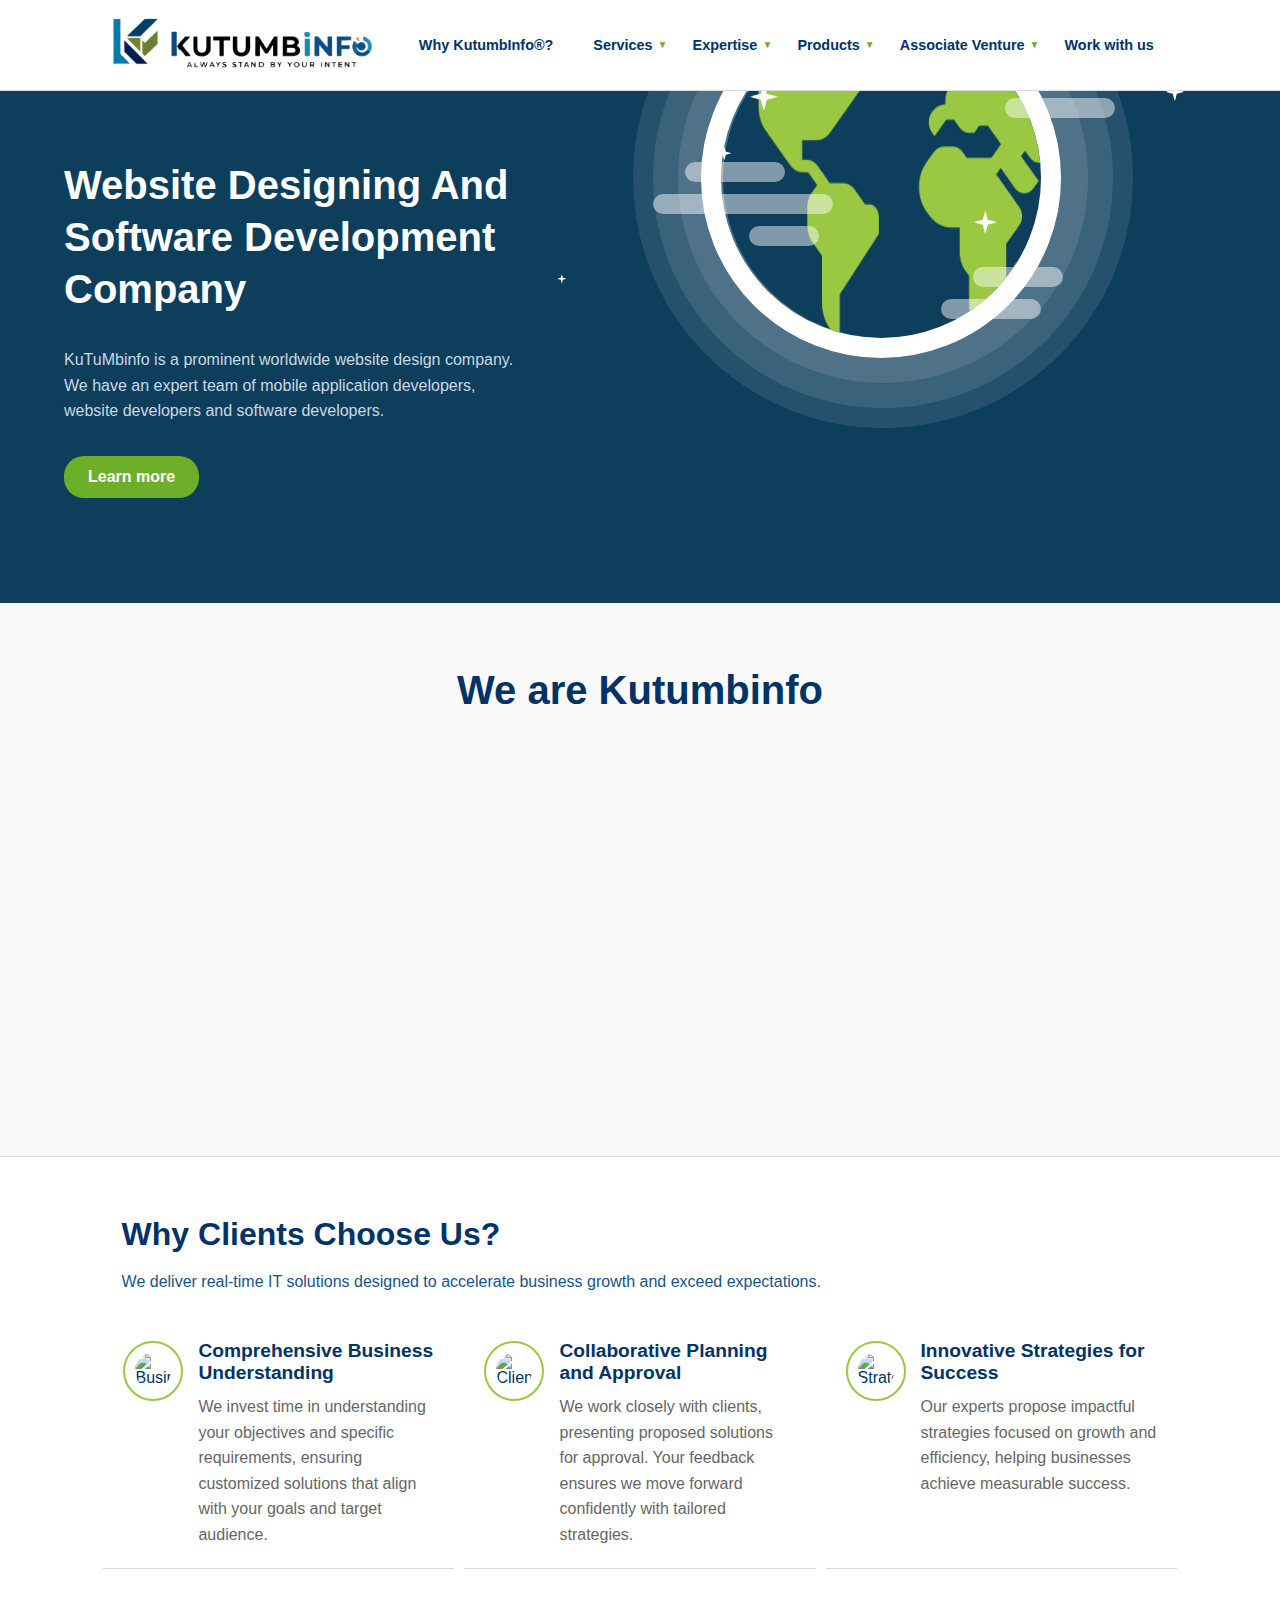
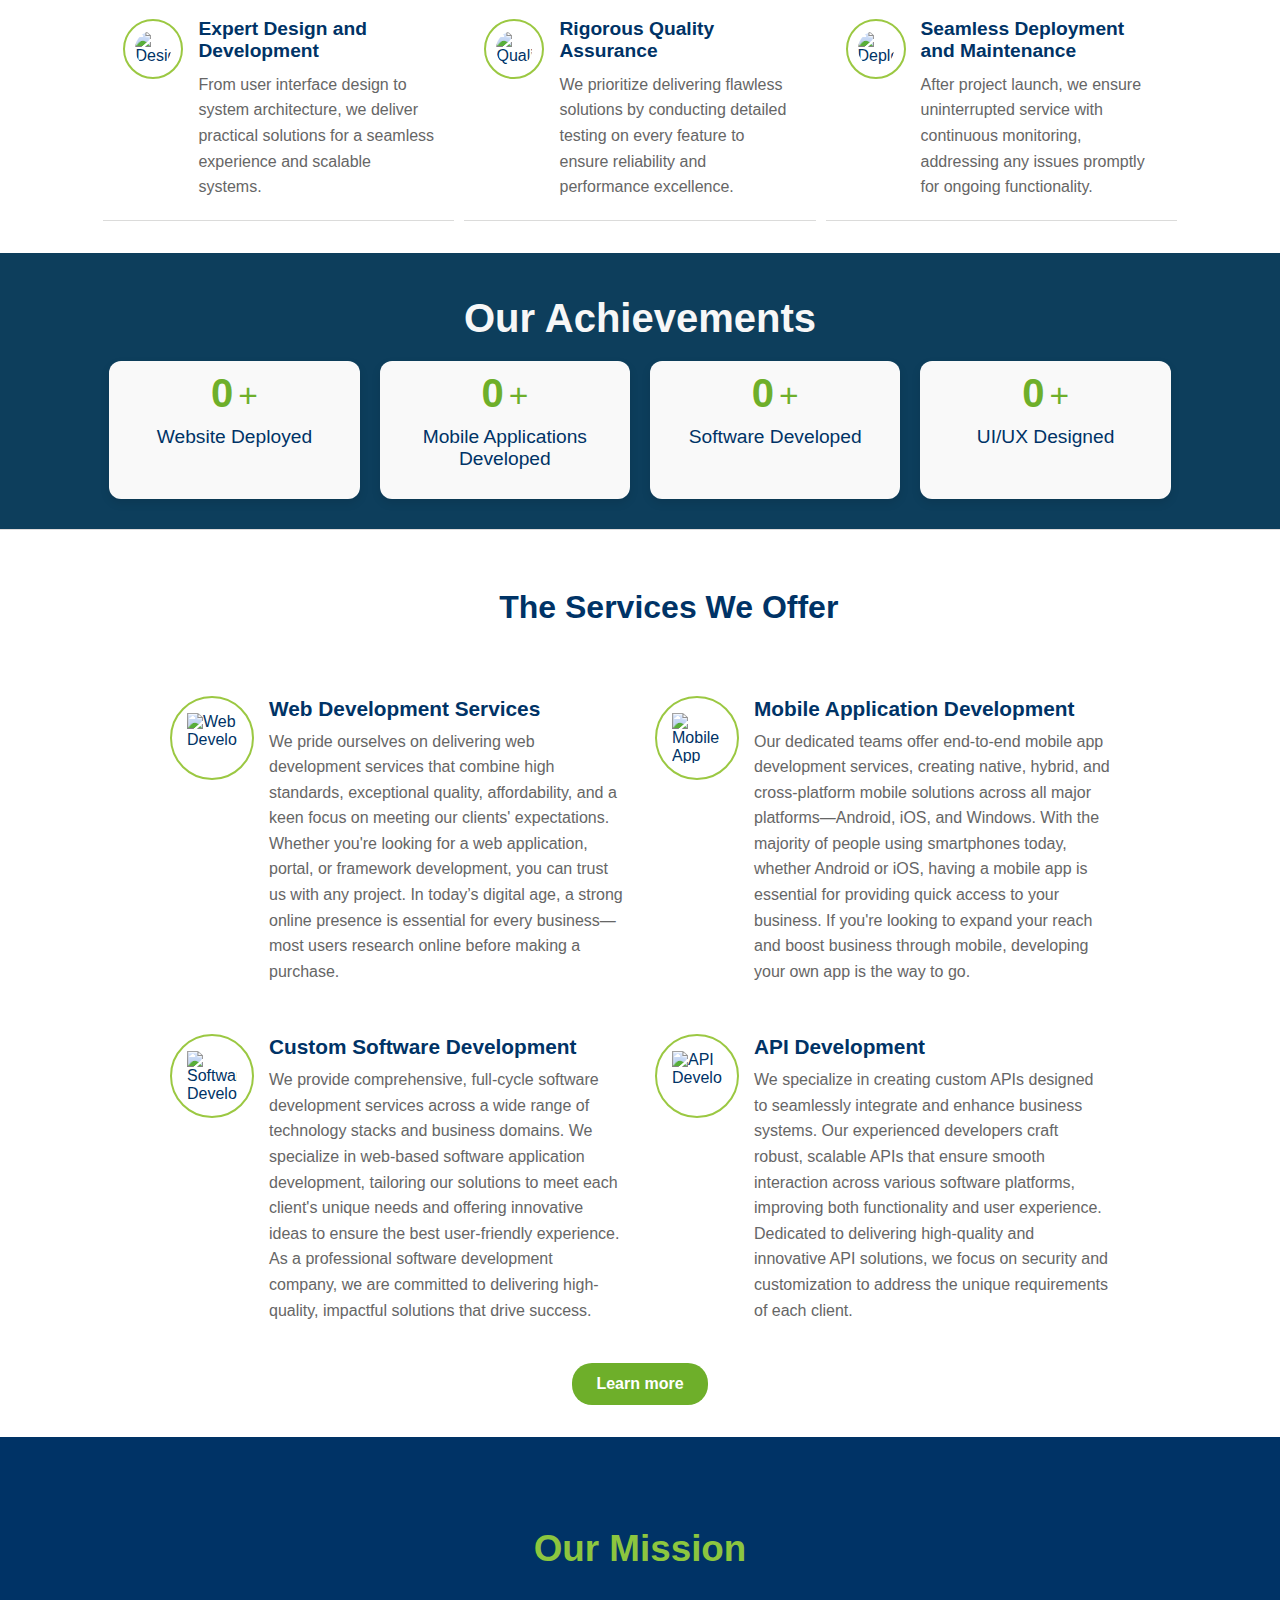
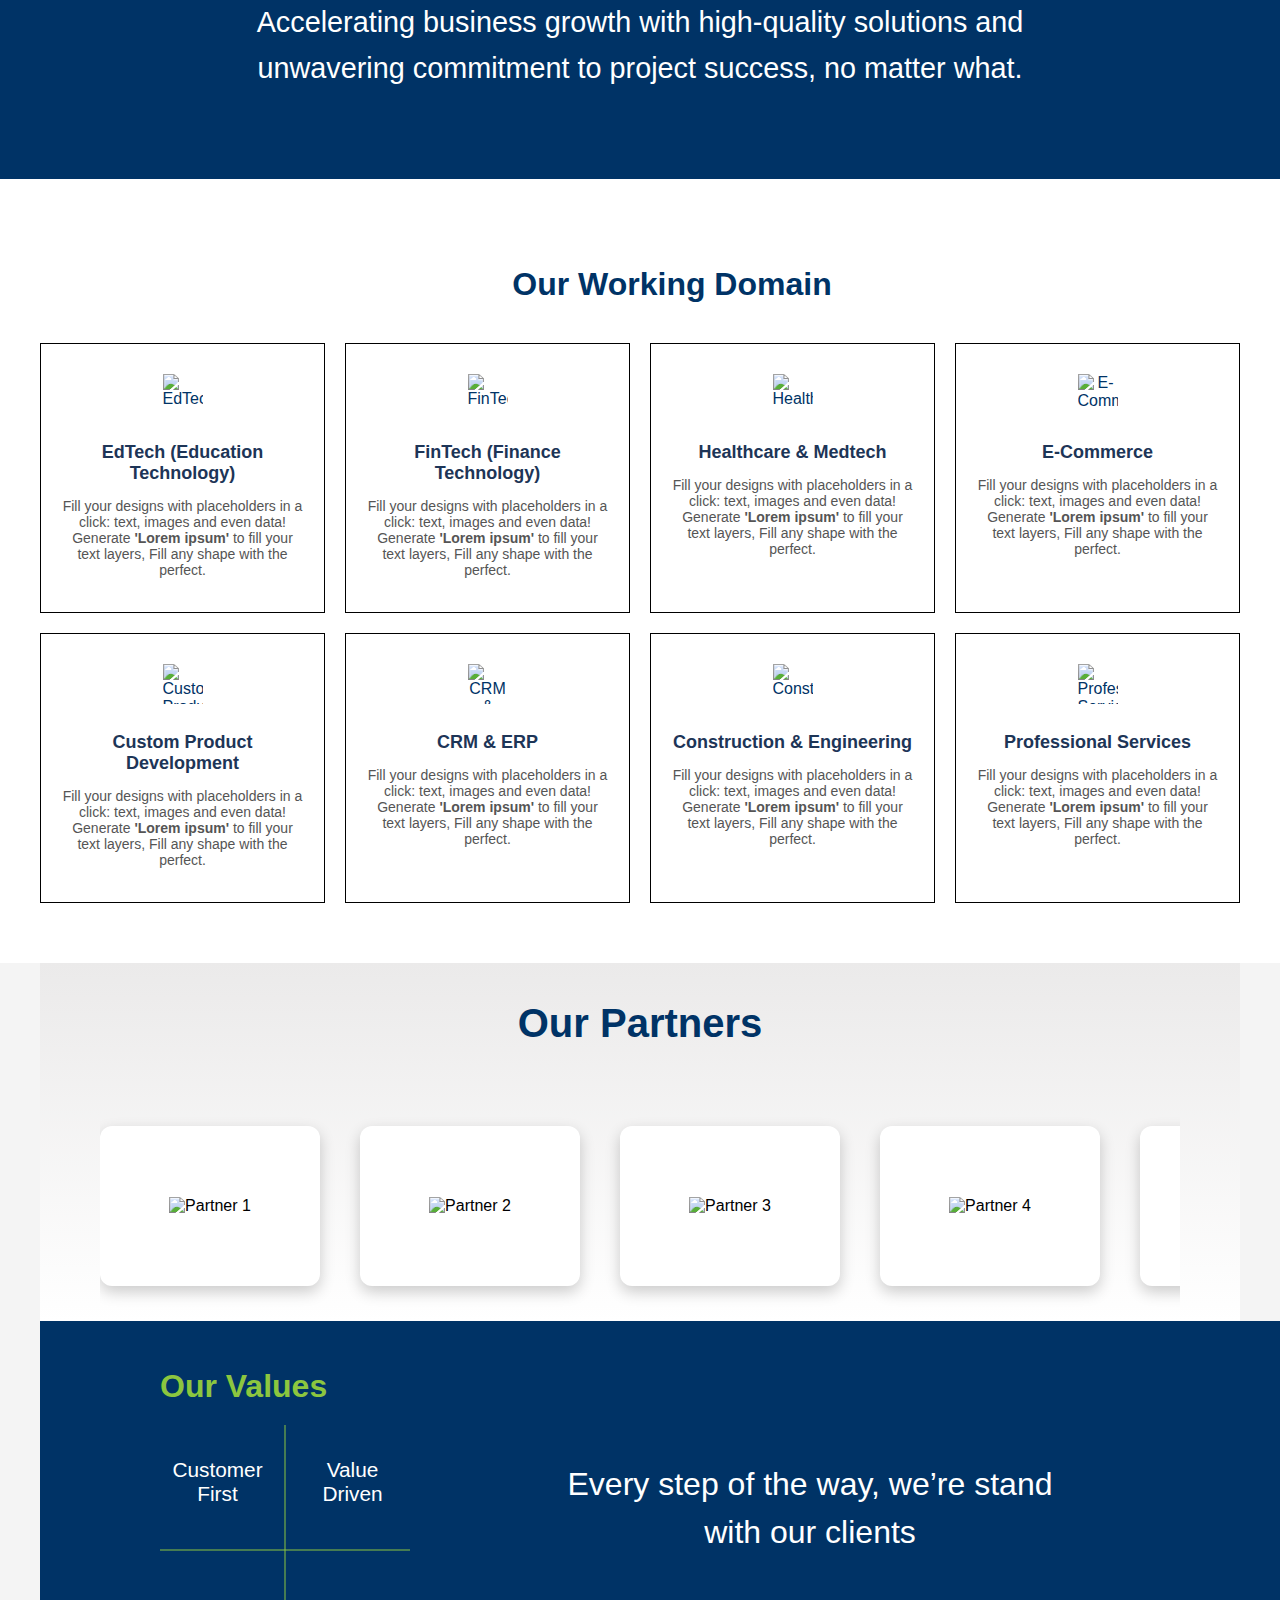
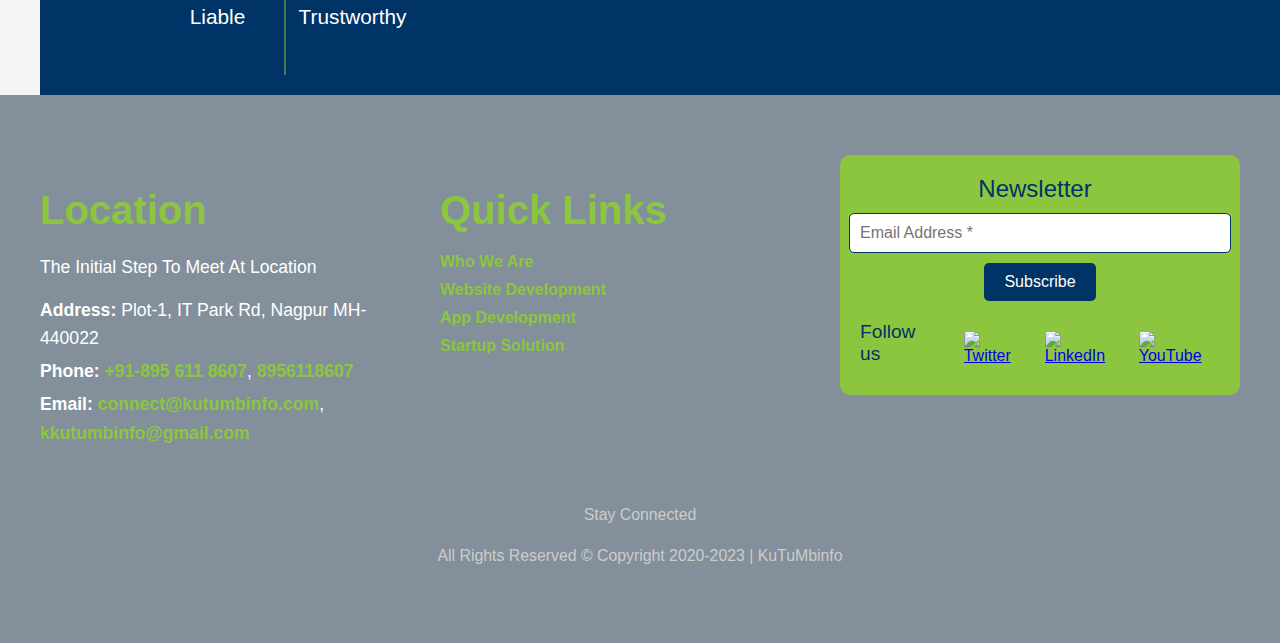
==== commit 9a7694f7: "added few more sections" ====
--- a/index.html
+++ b/index.html
@@ -18,12 +18,19 @@
 <div>
     <nav class="navbar">
             <div class="navbar-background"></div>
-            <img src="images/logo kutumbinfo13.png" alt="Kutumbinfo Logo">
+            
+            <div class="logo">
+                <img src="images/logo kutumbinfo13.png" alt="Kutumbinfo Logo">
+            
+            
             <button class="menu-toggle" aria-label="Toggle navigation">
                 <span></span>
                 <span></span>
                 <span></span>
             </button>
+            </div>
+
+            <div class = "nav-links">
             
             <a href="#" class="no-arrow">Why KutumbInfo®?</a>
             <div class="dropdown">
@@ -185,6 +192,9 @@
             <a href="#" class="no-arrow">Work with us</a>
         </nav>
     </div>
+
+    </div>
+
 
     <div class="main-container">
 <!-- hero section -->
@@ -240,22 +250,22 @@
 <!-- We Are section -->
 <section class="we-are-section">
     <div class="wrapper">
-    <h2>We are Kutumbinfo&reg;</h2>
+    <h2>We are Kutumbinfo</h2>
     <div class="we-are-content">
         <div class="we-are-subsection">
             <img src="https://cdn-icons-png.flaticon.com/512/2919/2919600.png" alt="Tech Industry Collaboration" class="we-are-icon">
-            <h3>Kutumbinfo&reg; Partners with the Tech Industry</h3>
-            <p>Leading businesses, startups, and technology enthusiasts collaborate with us to drive innovation in website and software development. We bring together diverse expertise to create cutting-edge digital solutions.</p>
+            <h3>Explore Our Service Offerings</h3>
+            <p>Empowering clients with bespoke, end-to-end services designed to deliver unparalleled value and operational excellence. Through our commitment to quality and efficiency, we enable clients to achieve their goals and enhance their performance.</p>
         </div>
         <div class="we-are-subsection">
             <img src="https://cdn-icons-png.flaticon.com/512/1055/1055687.png" alt="Robust Platforms" class="we-are-icon">
-            <h3>Create Robust Digital Platforms and Applications</h3>
-            <p>Our team works closely with industry stakeholders to design and develop websites, mobile apps, and software solutions. We ensure every product is reliable, user-friendly, and secure, meeting the unique needs of each client.</p>
+            <h3>Solutions We Deliver – Products</h3>
+            <p>Pioneering superior, cutting-edge products designed to redefine standards and drive innovation across industries. Our solutions are engineered to push the boundaries of technology and inspire progress.</p>
         </div>
         <div class="we-are-subsection">
             <img src="https://cdn-icons-png.flaticon.com/512/4470/4470318.png" alt="Empower Businesses" class="we-are-icon">
-            <h3>Empower Businesses with Efficient and Scalable Technology</h3>
-            <p>Clients benefit from our expertise by gaining access to custom-built digital tools that enhance their operations and user engagement. Our solutions enable businesses to thrive in a competitive, global digital landscape.</p>
+            <h3>Smarter AI Solutions for Businesses</h3>
+            <p>Harnessing the power of artificial intelligence to deliver innovative solutions, optimize operations, and unlock new possibilities for businesses. We leverage AI’s transformative potential to develop cutting-edge solutions that address complex business challenges.</p>
         </div>
     </div>
 </div>
@@ -341,7 +351,7 @@
 </section>
 
    <!-- Testimonials Section -->
- <!-- Testimonials Section -->
+ <!-- Testimonials Section 
  <section id="testimonials">
     <div class="wrapper">
     <div class="container">
@@ -351,7 +361,7 @@
         </div>
         <div class="testimonials-carousel">
             <div class="testimonials-wrapper">
-                <!-- Original Testimonials -->
+               
                 <div class="testimonial-item">
                     <p>
                         Kutumbinfo Pvt Ltd provided us with an outstanding website redesign. The new design has
@@ -421,8 +431,8 @@
                     <h3>Manish Verma</h3>
                     <h4>Product Manager</h4>
                 </div>
-
-                <!-- Duplicate first 4 testimonials for infinite scroll -->
+-->
+                <!-- Duplicate first 4 testimonials for infinite scroll 
                 <div class="testimonial-item">
                     <p>
                         Kutumbinfo Pvt Ltd provided us with an outstanding website redesign. The new design has
@@ -467,6 +477,185 @@
     </div>
 </div>
 </section>
+-->
+
+<!-- services section -->
+<section class="services-section">
+    <div class="wrapper">
+        <h2 class="section-title">The Services We Offer</h2>
+        <div class="services-container">
+            <div class="service-box">
+                <div class="service-icon">
+                    <img src="https://cdn-icons-png.flaticon.com/512/1055/1055666.png" alt="Web Development">
+                </div>
+                <div class="service-content">
+                    <h3>Web Development Services</h3>
+                    <p>We pride ourselves on delivering web development services that combine high standards, exceptional quality, affordability, and a keen focus on meeting our clients' expectations. Whether you're looking for a web application, portal, or framework development, you can trust us with any project. In today’s digital age, a strong online presence is essential for every business— most users research online before making a purchase.</p>
+                </div>
+            </div>
+
+            <div class="service-box">
+                <div class="service-icon">
+                    <img src="https://cdn-icons-png.flaticon.com/512/1828/1828984.png" alt="Mobile App Development">
+                </div>
+                <div class="service-content">
+                    <h3>Mobile Application Development</h3>
+                    <p>Our dedicated teams offer end-to-end mobile app development services, creating native, hybrid, and cross-platform mobile solutions across all major platforms—Android, iOS, and Windows. With the majority of people using smartphones today, whether Android or iOS, having a mobile app is essential for providing quick access to your business. If you're looking to expand your reach and boost business through mobile, developing your own app is the way to go.</p>
+                </div>
+            </div>
+
+            <div class="service-box">
+                <div class="service-icon">
+                    <img src="https://cdn-icons-png.flaticon.com/512/850/850960.png" alt="Software Development">
+                </div>
+                <div class="service-content">
+                    <h3>Custom Software Development</h3>
+                    <p>We provide comprehensive, full-cycle software development services across a wide range of technology stacks and business domains. We specialize in web-based software application development, tailoring our solutions to meet each client's unique needs and offering innovative ideas to ensure the best user-friendly experience. As a professional software development company, we are committed to delivering high-quality, impactful solutions that drive success.</p>
+                </div>
+            </div>
+
+            <div class="service-box">
+                <div class="service-icon">
+                    <img src="https://cdn-icons-png.flaticon.com/512/2906/2906279.png" alt="API Development">
+                </div>
+                <div class="service-content">
+                    <h3>API Development</h3>
+                    <p>We specialize in creating custom APIs designed to seamlessly integrate and enhance business systems. Our experienced developers craft robust, scalable APIs that ensure smooth interaction across various software platforms, improving both functionality and user experience. Dedicated to delivering high-quality and innovative API solutions, we focus on security and customization to address the unique requirements of each client.</p>
+                </div>
+            </div>
+        </div>
+        <div style="text-align: center; margin-top: 30px;">
+            <button class="learn-more-btn">Learn more</button>
+        </div>
+    </div>
+    
+</section>
+
+<!-- our mission section -->
+
+<section class="our-mission-section">
+    <div class="our-mission-container">
+        <h2 class="mission-title">Our Mission</h2>
+        <p class="mission-description">
+            Accelerating business growth with high-quality solutions and unwavering commitment to project success, no matter what.
+        </p>
+    </div>
+</section>
+
+<!-- our working domain  -->
+<section class="working-domain-section">
+    <h2 class="section-title">Our Working Domain</h2>
+    <div class="domain-container">
+        <div class="domain-box">
+            <div class="domain-icon"><img src="https://cdn-icons-png.flaticon.com/128/2995/2995456.png" alt="EdTech"></div>
+            <h3 class="domain-title">EdTech (Education Technology)</h3>
+            <p class="domain-description">
+                Fill your designs with placeholders in a click: text, images and even data! Generate 
+                <strong>'Lorem ipsum'</strong> to fill your text layers, Fill any shape with the perfect.
+            </p>
+        </div>
+        <div class="domain-box">
+            <div class="domain-icon"><img src="https://cdn-icons-png.flaticon.com/128/3135/3135773.png" alt="FinTech"></div>
+            <h3 class="domain-title">FinTech (Finance Technology)</h3>
+            <p class="domain-description">
+                Fill your designs with placeholders in a click: text, images and even data! Generate 
+                <strong>'Lorem ipsum'</strong> to fill your text layers, Fill any shape with the perfect.
+            </p>
+        </div>
+        <div class="domain-box">
+            <div class="domain-icon"><img src="https://cdn-icons-png.flaticon.com/128/609/609803.png" alt="Healthcare"></div>
+            <h3 class="domain-title">Healthcare & Medtech</h3>
+            <p class="domain-description">
+                Fill your designs with placeholders in a click: text, images and even data! Generate 
+                <strong>'Lorem ipsum'</strong> to fill your text layers, Fill any shape with the perfect.
+            </p>
+        </div>
+        <div class="domain-box">
+            <div class="domain-icon"><img src="https://cdn-icons-png.flaticon.com/128/2334/2334399.png" alt="E-Commerce"></div>
+            <h3 class="domain-title">E-Commerce</h3>
+            <p class="domain-description">
+                Fill your designs with placeholders in a click: text, images and even data! Generate 
+                <strong>'Lorem ipsum'</strong> to fill your text layers, Fill any shape with the perfect.
+            </p>
+        </div>
+        <div class="domain-box">
+            <div class="domain-icon"><img src="https://cdn-icons-png.flaticon.com/128/4144/4144666.png" alt="Custom Product Development"></div>
+            <h3 class="domain-title">Custom Product Development</h3>
+            <p class="domain-description">
+                Fill your designs with placeholders in a click: text, images and even data! Generate 
+                <strong>'Lorem ipsum'</strong> to fill your text layers, Fill any shape with the perfect.
+            </p>
+        </div>
+        <div class="domain-box">
+            <div class="domain-icon"><img src="https://cdn-icons-png.flaticon.com/128/3135/3135715.png" alt="CRM & ERP"></div>
+            <h3 class="domain-title">CRM & ERP</h3>
+            <p class="domain-description">
+                Fill your designs with placeholders in a click: text, images and even data! Generate 
+                <strong>'Lorem ipsum'</strong> to fill your text layers, Fill any shape with the perfect.
+            </p>
+        </div>
+        <div class="domain-box">
+            <div class="domain-icon"><img src="https://cdn-icons-png.flaticon.com/128/10700/10700813.png" alt="Construction"></div>
+            <h3 class="domain-title">Construction & Engineering</h3>
+            <p class="domain-description">
+                Fill your designs with placeholders in a click: text, images and even data! Generate 
+                <strong>'Lorem ipsum'</strong> to fill your text layers, Fill any shape with the perfect.
+            </p>
+        </div>
+        <div class="domain-box">
+            <div class="domain-icon"><img src="https://cdn-icons-png.flaticon.com/128/8504/8504261.png" alt="Professional Services"></div>
+            <h3 class="domain-title">Professional Services</h3>
+            <p class="domain-description">
+                Fill your designs with placeholders in a click: text, images and even data! Generate 
+                <strong>'Lorem ipsum'</strong> to fill your text layers, Fill any shape with the perfect.
+            </p>
+        </div>
+    </div>
+</section>
+
+<!-- Our Partners Section -->
+<section class="our-partners-section">
+    
+    <h2>Our Partners</h2>
+    <div class="partner-slider">
+        <div class="partner-track">
+            <!-- Flaticon links for partner badges -->
+            <div class="partner"><img src="https://cdn-icons-png.flaticon.com/512/5968/5968292.png" alt="Partner 1"></div>
+            <div class="partner"><img src="https://cdn-icons-png.flaticon.com/512/732/732026.png" alt="Partner 2"></div>
+            <div class="partner"><img src="https://cdn-icons-png.flaticon.com/512/5968/5968876.png" alt="Partner 3"></div>
+            <div class="partner"><img src="https://cdn-icons-png.flaticon.com/512/5968/5968313.png" alt="Partner 4"></div>
+            <div class="partner"><img src="https://cdn-icons-png.flaticon.com/512/5968/5968522.png" alt="Partner 5"></div>
+            <div class="partner"><img src="https://cdn-icons-png.flaticon.com/512/5968/5968853.png" alt="Partner 6"></div>
+            <div class="partner"><img src="https://cdn-icons-png.flaticon.com/512/5968/5968705.png" alt="Partner 7"></div>
+            <div class="partner"><img src="https://cdn-icons-png.flaticon.com/512/5968/5968260.png" alt="Partner 8"></div>
+            <div class="partner"><img src="https://cdn-icons-png.flaticon.com/512/5968/5968267.png" alt="Partner 9"></div>
+            <div class="partner"><img src="https://cdn-icons-png.flaticon.com/512/5968/5968853.png" alt="Partner 10"></div>
+
+            <!-- Duplicate for infinite scrolling -->
+            <div class="partner"><img src="https://cdn-icons-png.flaticon.com/512/5968/5968292.png" alt="Partner 1"></div>
+            <div class="partner"><img src="https://cdn-icons-png.flaticon.com/512/732/732026.png" alt="Partner 2"></div>
+            <div class="partner"><img src="https://cdn-icons-png.flaticon.com/512/5968/5968876.png" alt="Partner 3"></div>
+            <div class="partner"><img src="https://cdn-icons-png.flaticon.com/512/5968/5968313.png" alt="Partner 4"></div>
+            <div class="partner"><img src="https://cdn-icons-png.flaticon.com/512/5968/5968522.png" alt="Partner 5"></div>
+        </div>
+    </div>
+</section>
+
+<!-- our values section  -->
+<div class="values-section">
+    <div class="values-grid">
+      <h2>Our Values</h2>
+      <div class="grid">
+        <div class="grid-item top-left">Customer First</div>
+        <div class="grid-item top-right">Value Driven</div>
+        <div class="grid-item bottom-left">Liable</div>
+        <div class="grid-item bottom-right">Trustworthy</div>
+      </div>
+    </div>
+    <div class="message">
+      <p>Every step of the way, we’re stand with our clients</p>
+    </div>
+  </div>
 
     <!-- About Us Section -->
     <section id="about-us">
--- a/styles.css
+++ b/styles.css
@@ -89,6 +89,12 @@
     width: 100%; /* Expand to full width on hover */
 }
 
+.nav-links {
+    display: flex;
+    align-items: center;
+    gap: 0px; /* Adjust spacing between links */
+}
+
 /* Dropdown */
 .navbar {
     position: relative;
@@ -237,56 +243,72 @@
 /* Updated Media Query for 480px */
 @media (max-width: 480px) {
     .navbar {
-        padding: 15px 15px; /* Reduce padding for smaller screens */
-        background-color: white;
-    }
-
+        background-color: #002f45; /* Dark blue background for the navbar */
+        color: white; /* Text color */
+        padding: 0; /* Remove padding */
+    }
+    .nav-links {
+        display: flex;
+        flex-direction: column; /* Stack items vertically */
+        align-items: center; /* Center align items */
+        width: 100%;
+        padding: 0 40px; /* Add left and right padding */
+        gap: 0px; /* Add spacing between menu items */
+    }
+    .navbar .logo {
+        background-color: white; /* White background for the logo container */
+        padding: 10px; /* Add padding inside the logo container */
+        width: 100%; /* Ensure the logo spans the full width */
+        display: flex; /* Flexbox for horizontal alignment */
+        align-items: center; /* Center align items vertically */
+        justify-content: space-between; /* Space between the logo and the toggle button */
+        margin: 0; /* Remove any margin */
+    }
+
+    .navbar .logo img {
+        max-height: 50px; /* Restrict the logo height */
+        height: auto; /* Maintain aspect ratio */
+    }
+    
     .navbar a {
         font-size: 1.15rem; /* Adjust font size */
         margin: 0.1875rem 0; /* Compact spacing */
-        color: #003366;
+        color: white; /* White text for links */
         text-decoration: none;
-        border-bottom: 1.5px solid rgb(231, 231, 231); /* Add grey line below */
-    }
-
-    /* Remove horizontal bar */
+        border-bottom: 1.5px solid #003366; /* Subtle blue line below */
+    }
+
     .navbar a::before {
-        content: none;
-    }
-
-    /* Add thick red line below strong elements */
+        content: none; /* Remove horizontal bar */
+    }
+
     .dropdown-box strong {
         font-size: 1.08rem; /* Adjust font size */
-        color: #003366;
+        color: white; /* White text for strong elements */
         margin: 5px 0; /* Add space above and below */
-        display: inline-block; /* Ensure strong behaves like a block for the border */
-        border-bottom: 1.5px solid rgb(231, 231, 231); /* Add thick red line below */
-        
-    }
-
-    /* Remove hover effect on strong */
+        display: inline-block; /* Ensure block behavior for border */
+        border-bottom: 1.5px solid #003366; /* Subtle blue line below */
+    }
+
     .dropdown-box:hover strong {
-        color: #003366;
-    }
-
-    /* Remove images and paragraphs in dropdown boxes */
+        color: white; /* No hover effect on strong */
+    }
+
     .navbar .dropdown-box img,
     .navbar .dropdown-box p {
-        display: none;
-    }
-
-    /* Remove styling for dropdown, dropdown-content, and dropdown-box */
+        display: none; /* Hide images and paragraphs in dropdowns */
+    }
+
     .navbar .dropdown,
     .navbar .dropdown-content,
     .navbar .dropdown-box {
         padding: 0; /* Remove padding */
         margin: 0; /* Remove margin */
-        border: none; /* Remove border */
+        border: none; /* Remove borders */
         box-shadow: none;
         background: none;
     }
 
-    /* Add space above and below dropdown box */
     .navbar .dropdown-box {
         padding: 10px 0; /* Add space above and below */
         width: 100vw; /* Ensure full-width layout */
@@ -295,10 +317,9 @@
     .navbar a::after {
         content: '▼'; /* Down arrow symbol */
         font-size: 15px;
-
-    }
-
-    /* Change arrow to up when dropdown is active */
+        color: white; /* Match arrow color with text */
+    }
+
     .navbar .dropdown.active > a::after {
         content: '▲'; /* Up arrow symbol */
     }
@@ -311,12 +332,10 @@
         padding: 5px 0 0 0; /* Adjust padding */
     }
 
-    /* Specific adjustment for Services dropdown */
     .navbar .dropdown {
         position: relative;
     }
 
-    /* Remove padding and margin of ul */
     .navbar .dropdown-box ul {
         padding: 0; /* Remove padding */
         margin: 0; /* Remove margin */
@@ -325,11 +344,12 @@
         margin-top: 5px;
         font: 1.1em sans-serif;
     }
-        /* Add space above and below <li> elements */
-        .navbar .dropdown-box ul li {
-            margin: 10px 0; /* Add space above and below each <li> */
-            padding: 0; /* Remove any padding if necessary */
-        }
+
+    .navbar .dropdown-box ul li {
+        margin: 10px 0; /* Add space above and below each <li> */
+        padding: 0; /* Remove padding */
+    }
+
     .navbar .dropdown.active .dropdown-content {
         display: block;
         position: static;
@@ -340,7 +360,6 @@
         display: none;
     }
 
-    /* Hide other dropdown-box content for smaller screens */
     .navbar .dropdown.active .dropdown-box {
         display: block;
         width: 100%;
@@ -351,42 +370,39 @@
         display: none;
     }
 
-
-    /* Style for the hamburger menu */
-.menu-toggle {
-    display: flex;
-    flex-direction: column;
-    justify-content: space-around;
-    height: 1.6rem;
-    width: 2.2rem;
-    cursor: pointer;
-    z-index: 1500;
-    background: none;
-    border: none;
-    position: relative; /* Positioning for absolute child elements */
-}
-
-.menu-toggle span {
-    background: #003366;
-    height: 3px;
-    width: 100%;
-    border-radius: 3px;
-    transition: transform 0.3s ease, opacity 0.3s ease;
-}
-
-/* Create the "X" effect */
-.menu-toggle.open span:nth-child(1) {
-    transform: rotate(45deg) translate(5px, 5px);
-}
-
-.menu-toggle.open span:nth-child(2) {
-    opacity: 0; /* Hide the middle bar */
-}
-
-.menu-toggle.open span:nth-child(3) {
-    transform: rotate(-45deg) translate(5px, -5px);
-}
-
+    /* Hamburger Menu Style */
+    .menu-toggle {
+        display: flex;
+        flex-direction: column;
+        justify-content: space-around;
+        height: 1.6rem;
+        width: 2.2rem;
+        cursor: pointer;
+        z-index: 1500;
+        background: none;
+        border: none;
+        position: relative; /* Positioning for absolute child elements */
+    }
+
+    .menu-toggle span {
+        background: #003366; /* White bars */
+        height: 3px;
+        width: 100%;
+        border-radius: 3px;
+        transition: transform 0.3s ease, opacity 0.3s ease;
+    }
+
+    .menu-toggle.open span:nth-child(1) {
+        transform: rotate(45deg) translate(5px, 5px);
+    }
+
+    .menu-toggle.open span:nth-child(2) {
+        opacity: 0; /* Hide the middle bar */
+    }
+
+    .menu-toggle.open span:nth-child(3) {
+        transform: rotate(-45deg) translate(5px, -5px);
+    }
 }
 
 
@@ -698,7 +714,7 @@
 /* First bar */
 .bar1 {
     top: 15%;
-    left: 100%;
+    left: 90%;
     animation-delay: 0s;
     width: 180px;
 }
@@ -706,7 +722,7 @@
 /* Second bar */
 .bar2 {
     top: 5%;
-    left: 105%;
+    left: 95%;
     animation-delay: 0.2s;
     width: 100px;
 }
@@ -714,7 +730,7 @@
 /* Third bar */
 .bar3 {
     top: 25%;
-    left: 120%;
+    left: 110%;
     animation-delay: 0.4s;
     width: 110px;
 }
@@ -722,7 +738,7 @@
 /* Fourth bar */
 .bar4 {
     top: 45%;
-    left: 20%;
+    left: 10%;
     animation-delay: 0.6s;
     width: 100px;
 }
@@ -730,14 +746,14 @@
 /* Fifth bar */
 .bar5 {
     top: 55%;
-    left: 10%;
+    left: 0%;
     animation-delay: 0.6s;
     width: 180px;
 }
 /* sixth bar */
 .bar6 {
     top: 65%;
-    left: 40%;
+    left: 30%;
     animation-delay: 0.4s;
     width: 70px;
 }
@@ -745,7 +761,7 @@
 /* seventh bar */
 .bar7 {
     top: 78%;
-    left: 110%;
+    left: 100%;
     animation-delay: 0.6s;
     width: 90px;
 }
@@ -753,19 +769,20 @@
 /* Eighth bar */
 .bar8 {
     top: 88%;
-    left: 102%;
+    left: 90%;
     animation-delay: 0.6s;
     width: 100px;
 }
 
 /* We Are Section */
 .we-are-section {
-    /* padding: 0px 10%; */
+    
     background-color: #f9f9f9;
     text-align: center;
     color: #003366;
     padding-bottom: 2rem;
     padding-top: 2rem;
+
 }
 
 .we-are-section h2 {
@@ -776,7 +793,7 @@
 
 .we-are-content {
     display: flex;
-    justify-content: space-between;  /* Distribute items evenly with space between */
+    justify-content: center;  /* Distribute items evenly with space between */
     gap: 20px;  /* Add space between each subsection */
     flex-wrap: nowrap; /* Prevent items from wrapping to the next line */
     margin-top: 30px; /* Adjust the top margin for spacing */
@@ -795,7 +812,7 @@
 }
 /* Initially hide the subsections */
 .we-are-subsection {
-    width: 28%; /* Ensure each subsection takes up 28% of the container */
+    width: 27%; /* Ensure each subsection takes up 28% of the container */
     padding: 20px;
     background-color: #ffffff;
     border-radius: 12px;
@@ -852,10 +869,18 @@
 }
 
 .we-are-icon {
-    width: 60px;
+    width: 60px; /* Adjust as needed */
     height: 60px;
-    margin-bottom: 15px;
-}
+    padding: 10px; /* Add space between the image and the border */
+    background-color: white; /* Background inside the circle */
+    border: 3px solid #6eaf2a; /* Green border */
+    border-radius: 50%; /* Make it a perfect circle */
+    /* display: flex; */
+    align-items: center;
+    justify-content: center;
+     /* Optional glowing effect */
+}
+
 
 @keyframes slideUp1 {
     from {
@@ -873,7 +898,7 @@
 .why-choose-us-section {
     padding-bottom: 2rem;
     padding-top: 2rem;
-    /* padding: 0px 10%; */
+    
     background-color: #ffffff; /* Match the hero section background color */
     text-align: left;
     color: #003366; /* Light text color for contrast */
@@ -882,14 +907,14 @@
 
 
 .why-choose-us-section h2 {
-    padding-left: 2%;
+    padding-left: 5%;
     font-size: 2em;
     margin-bottom: 20px;
     color: #003366; /* Light text color */
 }
 
 .why-choose-us-section .subheading {
-    padding-left: 2%;
+    padding-left: 5%;
     font-size: 1em;
     margin-bottom: 10px;
     color: #16548a; /* Slightly lighter shade for the subheading */
@@ -897,13 +922,13 @@
 
 .why-choose-us-content {
     display: flex;
-    justify-content: space-between;
-    gap: 20px;
+    justify-content: center;
+    gap: 10px;
     flex-wrap: wrap;
 }
 
 .why-choose-us-item {
-    width: 28%;
+    width: 27%;
     padding: 20px;
     background-color: #ffffff;
     /* border-radius: 12px; */
@@ -967,6 +992,7 @@
     padding: 10px;
     background-color: #0d3e5c;
     text-align: center;
+    padding-bottom: 30px;
     
 }
 
@@ -978,8 +1004,8 @@
 
 .counter-container {
     display: flex;
-    justify-content: space-around;
-    gap: 10px;
+    justify-content: center;
+    gap: 20px;
 }
 
 .counter-box {
@@ -1037,9 +1063,374 @@
         padding: 15px; /* Add padding for spacing within the boxes */
     }
 }
-
-
- 
+/* Services Section */
+
+.services-section {
+    padding-bottom: 2rem;
+    padding-top: 2rem;
+    background-color: #ffffff; /* Match the hero section background color */
+    text-align: left;
+    color: #003366; /* Light text color for contrast */
+    border-top: 1px solid #dfdcdc; /* Dark grey top border */
+    margin: auto;
+}
+
+.section-title {
+    text-align: center;
+    padding-left: 5%;
+    font-size: 2em;
+    margin-bottom: 20px;
+    color: #003366; /* Light text color */
+}
+
+/* 2x2 Grid Layout */
+.services-container {
+    width: 75vw;
+    display: grid;
+    grid-template-columns: repeat(2, 1fr); /* Ensures 2 columns */
+    gap: 10px; /* Adjust gap to bring boxes closer */
+    align-items: center;
+    align-content: center;
+    margin: auto;
+    padding: 0 20px; /* Add padding for spacing */
+}
+
+.service-box {
+    display: flex;
+    align-items: flex-start;
+    gap: 15px;
+    text-align: left;
+    color: #003366;
+    padding: 10px;
+     /* Ensures proper spacing */
+}
+
+/* Circle Icons */
+.service-icon {
+    margin-top: 20px;
+    width: 60px;
+    height: 60px;
+    flex-shrink: 0;
+    border: 2px solid #9bc842;
+    border-radius: 50%;
+    padding: 10px;
+    display: flex;
+    align-items: center;
+    justify-content: center;
+}
+
+.service-icon img {
+    width: 50px;
+    height: 50px;
+    object-fit: contain;
+}
+
+/* Text Content */
+.service-content {
+    display: flex;
+    flex-direction: column;
+}
+
+.service-content h3 {
+    font-size: 1.3em;
+    color: #003366;
+    margin-bottom: 8px;
+}
+
+.service-content p {
+    font-size: 1em;
+    color: #666666;
+    line-height: 1.6;
+    margin: 0;
+}
+
+/* Responsive Design */
+@media (max-width: 768px) {
+    .services-container {
+        grid-template-columns: 1fr; /* Stack items vertically */
+    }
+}
+
+/* Our Mission Section */
+.our-mission-section {
+    background-color: #003366; /* Same background as hero section */
+    text-align: center;
+    padding: 60px 20px;
+    color: #ffffff; /* Matching text color */
+}
+
+.our-mission-container {
+    max-width: 900px;
+    margin: auto;
+}
+
+.mission-title {
+    font-size: 2.3em;
+    font-weight: bold;
+    margin-bottom: 20px;
+    color: #8cc63f;
+}
+
+.mission-description {
+    font-size: 1.8em;
+    color: #ffffff;
+    line-height: 1.6;
+}
+
+/* Our Working Domain Section */
+.working-domain-section {
+    background-color: #ffffff; /* Match website theme */
+    text-align: center;
+    padding: 60px 0;
+    color: #003366;
+}
+
+.section-title {
+    font-size: 2em;
+    font-weight: bold;
+    margin-bottom: 40px;
+    color: #003366;
+}
+
+/* Grid Layout */
+.domain-container {
+    display: grid;
+    grid-template-columns: repeat(4, 1fr);
+    gap: 20px;
+    max-width: 1200px;
+    margin: auto;
+}
+
+/* Each Domain Box */
+.domain-box {
+    background-color: #ffffff;
+    border: 1px solid #000;
+    padding: 20px;
+    text-align: center;
+}
+
+/* Icon Styling */
+.domain-icon {
+    width: 60px;
+    height: 60px;
+    border-radius: 50%;
+    margin: 0 auto 15px auto;
+    display: flex;
+    align-items: center;
+    justify-content: center;
+}
+
+.domain-icon img {
+    width: 40px;
+    height: 40px;
+    object-fit: contain;
+}
+
+/* Title Styling */
+.domain-title {
+    font-size: 18px;
+    color: #1d3557;
+    font-weight: bold;
+    margin-bottom: 10px;
+}
+
+/* Description Styling */
+.domain-description {
+    font-size: 14px;
+    color: #555;
+}
+
+/* Responsive Layout */
+@media (max-width: 1024px) {
+    .domain-container {
+        grid-template-columns: repeat(2, 1fr);
+    }
+}
+
+@media (max-width: 768px) {
+    .domain-container {
+        grid-template-columns: 1fr;
+    }
+}
+
+
+/* Our Partners Section */
+.our-partners-section {
+    width: 100%;
+    background: linear-gradient(to bottom, #ebeaea, #ffffff); /* Dark blue gradient */
+    padding: 5px 0; /* Increased height */
+    text-align: center;
+    position: relative;
+}
+
+.our-partners-section h2 {
+    font-size: 2.5em;
+    color: #003366; /* White text */
+    margin-bottom: 50px;
+    font-weight: bold;
+}
+
+/* Slider Container */
+.partner-slider {
+    width: 90%;
+    max-width: 1200px;
+    margin: auto;
+    position: relative;
+    overflow: hidden;
+    padding: 30px 0;
+}
+
+/* Moving Track */
+.partner-track {
+    display: flex;
+    gap: 40px;
+    animation: slide 25s linear infinite;
+    width: calc(200px * 15); /* Wider for smooth looping */
+}
+
+/* Partner Badge Styling */
+.partner {
+    flex: 0 0 auto;
+    width: 180px; /* Adjusted size */
+    height: 120px;
+    background: #ffffff;
+    border-radius: 12px;
+    box-shadow: 0 6px 15px rgba(0, 0, 0, 0.2);
+    display: flex;
+    align-items: center;
+    justify-content: center;
+    padding: 20px;
+    transition: transform 0.3s ease-in-out;
+}
+
+/* Partner Logos */
+.partner img {
+    max-width: 80%;
+    max-height: 80%;
+    object-fit: contain;
+}
+
+/* Hover Effect */
+.partner:hover {
+    transform: scale(1.1);
+}
+
+/* Scroll Animation */
+@keyframes slide {
+    0% { transform: translateX(0); }
+    100% { transform: translateX(-50%); } /* Moves left continuously */
+}
+
+
+/* Responsive */
+@media (max-width: 768px) {
+    .partner {
+        width: 140px;
+        height: 100px;
+    }
+
+    .partner-slider {
+        width: 95%;
+    }
+}
+
+/* our values section */
+
+.values-section {
+    background-color: #003366;
+    display: flex;
+  align-items: center;
+  justify-content: flex-start;
+    max-width: 1200px;
+    width: 100%;
+    padding: 20px;
+    color:white;
+    gap:150px;
+  }
+  
+  .values-grid {
+    padding-left: 100px;
+    text-align: left;
+  }
+  
+  .values-grid h2 {
+    font-size: 2rem;
+    margin-bottom: 20px;
+    color:#8cc63f;
+  }
+  
+  .grid {
+    display: grid;
+    grid-template-columns: 1fr 1fr;
+    grid-template-rows: 1fr 1fr;
+    gap: 20px;
+    position: relative;
+    width: 250px;
+    height: 250px;
+  }
+  
+  .grid-item {
+    display: flex;
+    align-items: center;
+    justify-content: center;
+    font-size: 1.3rem;
+    text-align: center;
+  }
+  
+  .grid-item.top-left {
+    grid-column: 1;
+    grid-row: 1;
+  }
+  
+  .grid-item.top-right {
+    grid-column: 2;
+    grid-row: 1;
+  }
+  
+  .grid-item.bottom-left {
+    grid-column: 1;
+    grid-row: 2;
+  }
+  
+  .grid-item.bottom-right {
+    grid-column: 2;
+    grid-row: 2;
+  }
+  
+  .grid::before,
+  .grid::after {
+    content: '';
+    position: absolute;
+    background-color: #8cc63f;
+  }
+  
+  .grid::before {
+    width: 1px;
+    height: 100%;
+    top: 0;
+    left: 50%;
+    transform: translateX(-50%);
+  }
+  
+  .grid::after {
+    width: 100%;
+    height: 1px;
+    top: 50%;
+    left: 0;
+    transform: translateY(-50%);
+  }
+  
+  .message {
+    max-width: 500px;
+    text-align: center;
+  }
+  
+  .message p {
+    font-size: 2rem;
+    font-weight: 400;
+    line-height: 1.5;
+  }
+
 
 /* Newsletter Section */
 .newsletter-section {
@@ -1219,7 +1610,7 @@
      /* About Us Section */
      #about-us {
         padding: 60px 20px;
-        background: #003366; /* Darker background matching the theme */
+        background: #838f9a; /* Darker background matching the theme */
         color: #ffffff;
     }
 
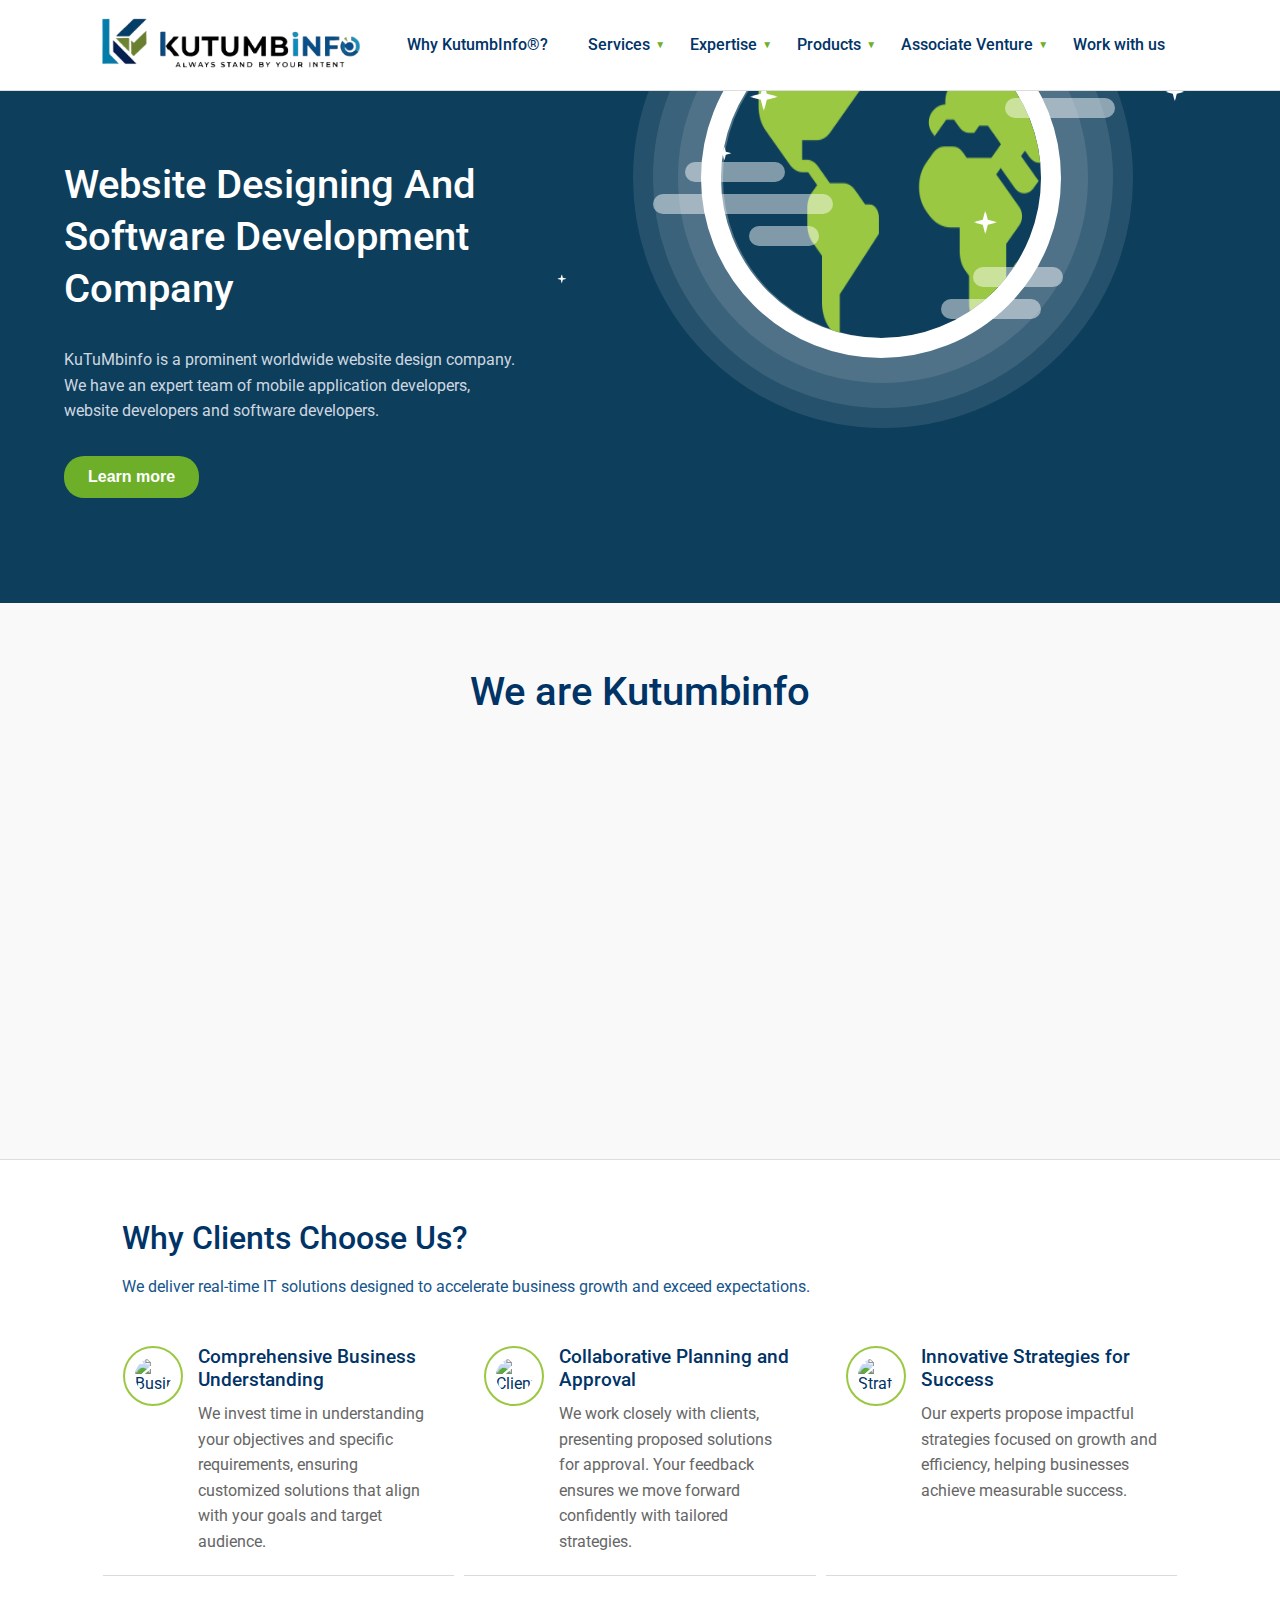
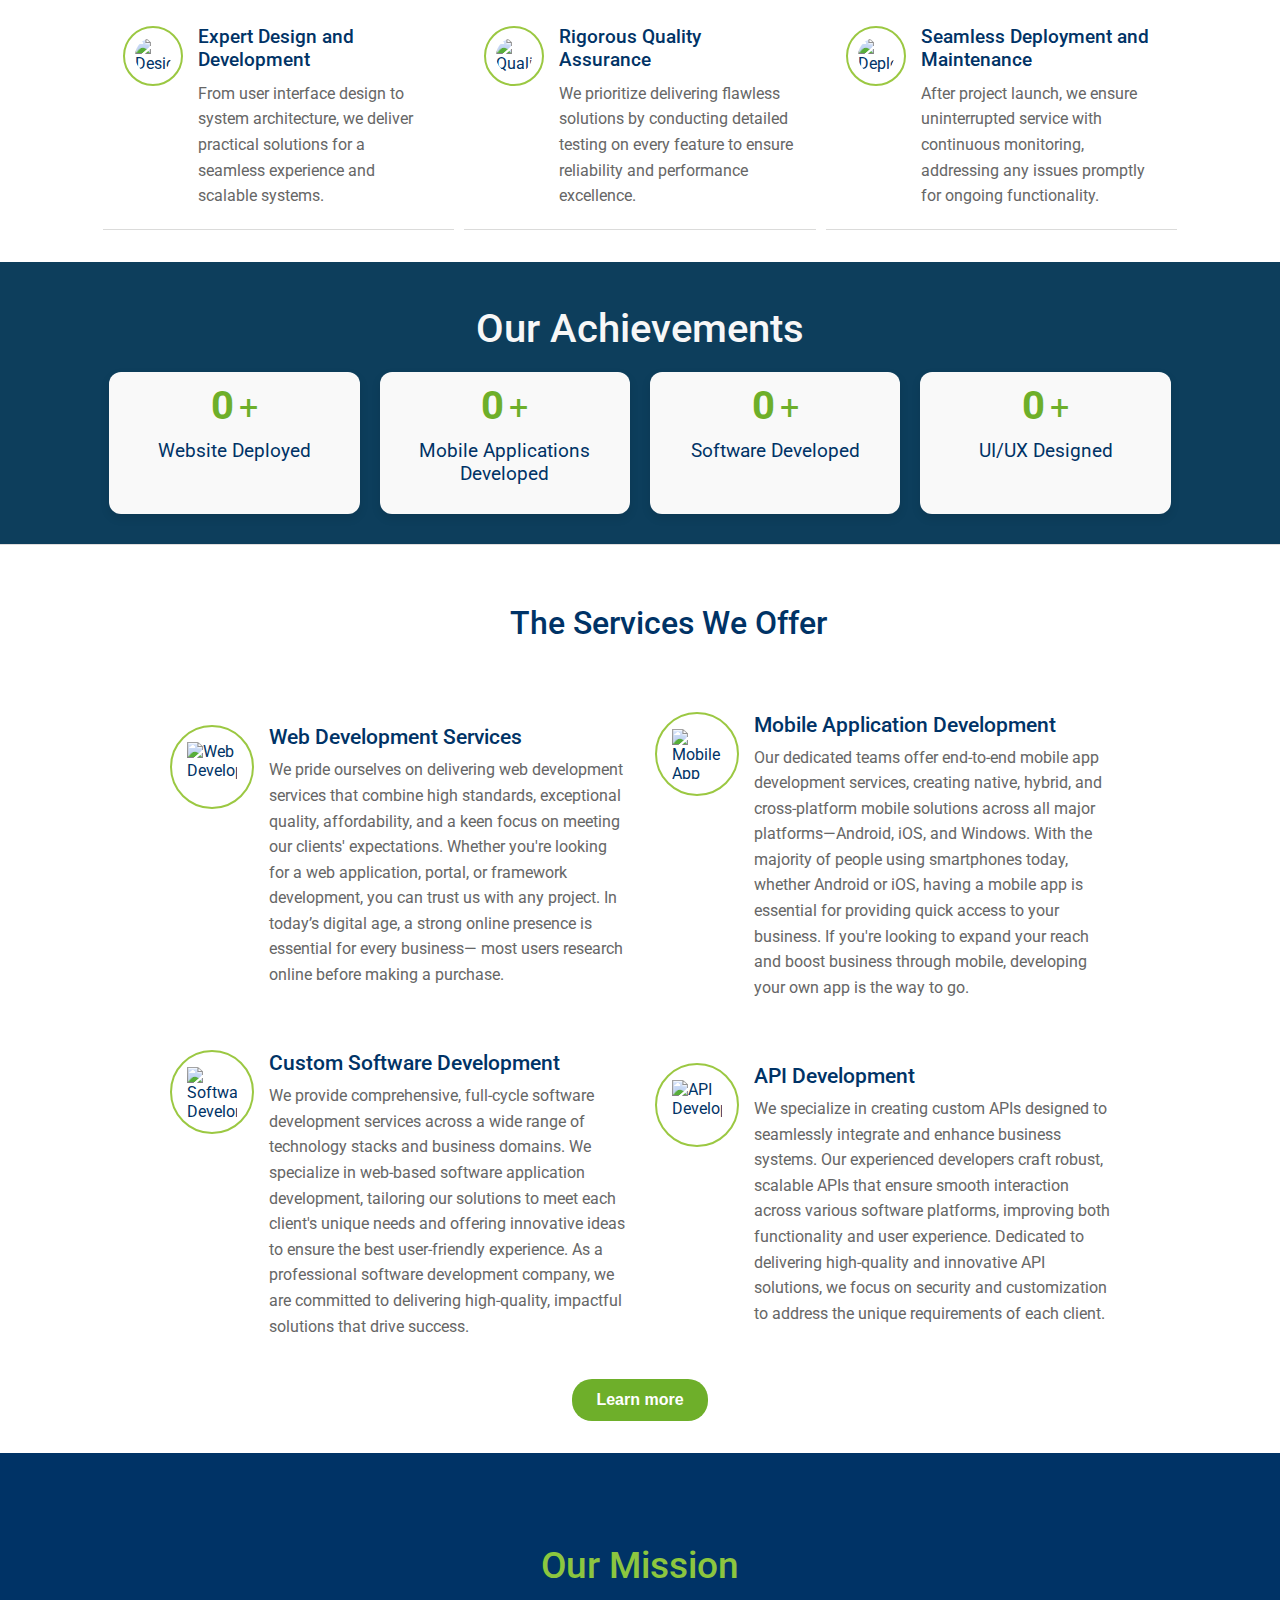
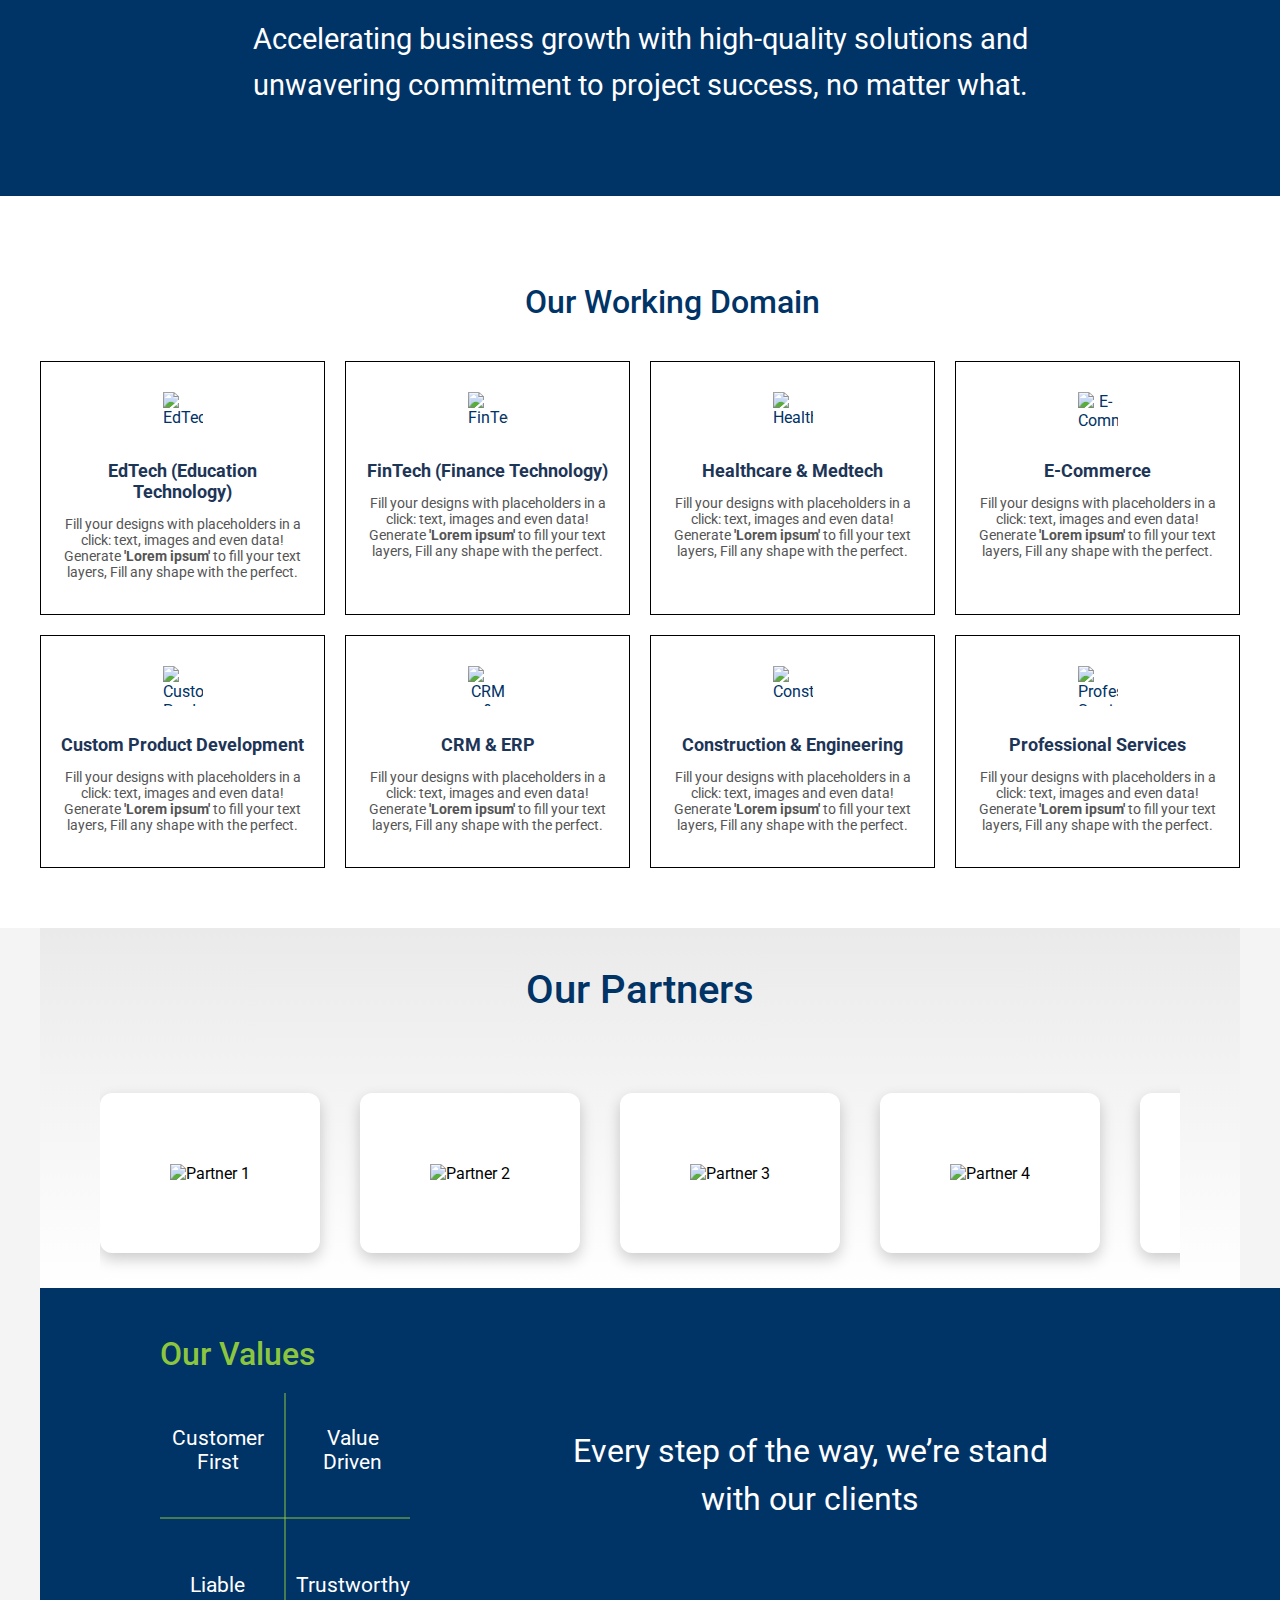
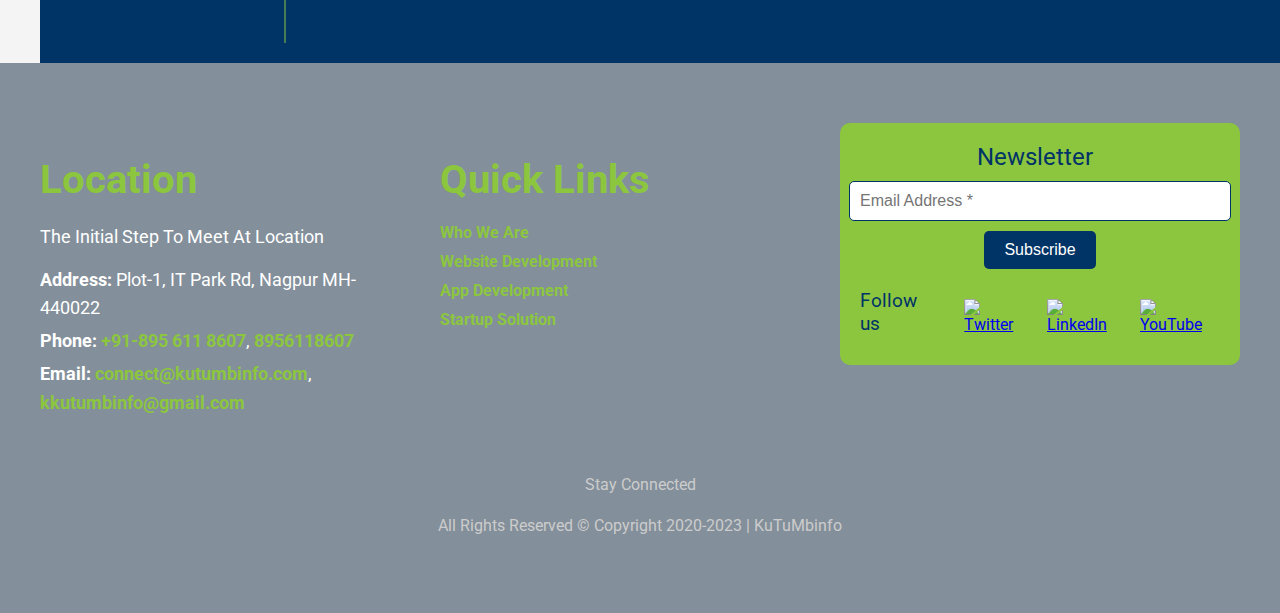
==== commit 1223218f: "font changed and boldness reduces" ====
--- a/index.html
+++ b/index.html
@@ -7,6 +7,8 @@
     <!-- Owl Carousel CSS -->
     <link rel="stylesheet" href="https://cdnjs.cloudflare.com/ajax/libs/OwlCarousel2/2.3.4/assets/owl.carousel.min.css">
     <link rel="stylesheet" href="https://cdnjs.cloudflare.com/ajax/libs/OwlCarousel2/2.3.4/assets/owl.theme.default.min.css">
+    <link href="https://fonts.googleapis.com/css2?family=Roboto:wght@400;500;700&display=swap" rel="stylesheet">
+
 
 
     <link rel="icon" href="images/favicon2.png" type="image/x-icon" id="favicon">
--- a/styles.css
+++ b/styles.css
@@ -1,7 +1,7 @@
 body {
     margin: 0;
     padding: 0;
-    font-family: Arial, sans-serif;
+    font-family: 'Roboto', sans-serif;
     background-color: #f4f4f4;
 }
 
@@ -50,8 +50,8 @@
     margin: 0 20px;
     text-decoration: none;
     color: #003366;
-    font-weight: 600;
-    font-size: 0.9em;
+    font-weight: 500;
+    font-size: 1em;
     position: relative;
     display: inline-block;
     height: 100%; /* Extend to full navbar height */
@@ -432,7 +432,7 @@
 .hero-content h1 {
     font-size: 2.5em;
     line-height: 1.3;
-    font-weight: bold;
+    font-weight: 500;
     margin-bottom: 2rem;
 }
 
@@ -789,9 +789,11 @@
     font-size: 2.5em;
     margin-bottom: 40px;
     color: #003366;
+    font-weight: 500;
 }
 
 .we-are-content {
+    
     display: flex;
     justify-content: center;  /* Distribute items evenly with space between */
     gap: 20px;  /* Add space between each subsection */
@@ -857,6 +859,7 @@
 }
 
 .we-are-subsection h3 {
+    font-weight: 510;
     font-size: 1.5em;
     margin: 20px 0 10px;
     color: #003366;
@@ -882,14 +885,15 @@
 }
 
 
+/* Slide-up animation for the We Are subsections */
 @keyframes slideUp1 {
     from {
         opacity: 0;
-        transform: translateY(20px);
+        transform: translateY(20px); /* Start below */
     }
     to {
         opacity: 1;
-        transform: translateY(0);
+        transform: translateY(0); /* Move to normal position */
     }
 }
 
@@ -907,6 +911,7 @@
 
 
 .why-choose-us-section h2 {
+    font-weight: 500;
     padding-left: 5%;
     font-size: 2em;
     margin-bottom: 20px;
@@ -914,6 +919,7 @@
 }
 
 .why-choose-us-section .subheading {
+    
     padding-left: 5%;
     font-size: 1em;
     margin-bottom: 10px;
@@ -961,6 +967,7 @@
 }
 
 .why-choose-us-item h3 {
+    font-weight: 500;
     font-size: 1.2em;
     color: #003366;
     margin-bottom: 10px;
@@ -997,6 +1004,7 @@
 }
 
 .counter-section h2 {
+    font-weight: 500;
     font-size: 2.5em;
     margin-bottom: 20px;
     color: #f7f7f7;
@@ -1009,6 +1017,7 @@
 }
 
 .counter-box {
+    
     width: 20%;
     padding: 10px;
     background-color: #f9f9f9;
@@ -1019,6 +1028,7 @@
 }
 
 .counter-box .counter {
+    
     font-size: 2.5em;
     font-weight: bold;
     color: #6eaf2a;
@@ -1076,6 +1086,7 @@
 }
 
 .section-title {
+    font-weight: 500;
     text-align: center;
     padding-left: 5%;
     font-size: 2em;
@@ -1132,6 +1143,7 @@
 }
 
 .service-content h3 {
+    font-weight: 505;
     font-size: 1.3em;
     color: #003366;
     margin-bottom: 8px;
@@ -1165,8 +1177,9 @@
 }
 
 .mission-title {
+    
     font-size: 2.3em;
-    font-weight: bold;
+    font-weight: 500;
     margin-bottom: 20px;
     color: #8cc63f;
 }
@@ -1187,7 +1200,7 @@
 
 .section-title {
     font-size: 2em;
-    font-weight: bold;
+    font-weight: 500;
     margin-bottom: 40px;
     color: #003366;
 }
@@ -1267,7 +1280,7 @@
     font-size: 2.5em;
     color: #003366; /* White text */
     margin-bottom: 50px;
-    font-weight: bold;
+    font-weight: 500;
 }
 
 /* Slider Container */
@@ -1357,6 +1370,7 @@
     font-size: 2rem;
     margin-bottom: 20px;
     color:#8cc63f;
+    font-weight: 500;
   }
   
   .grid {
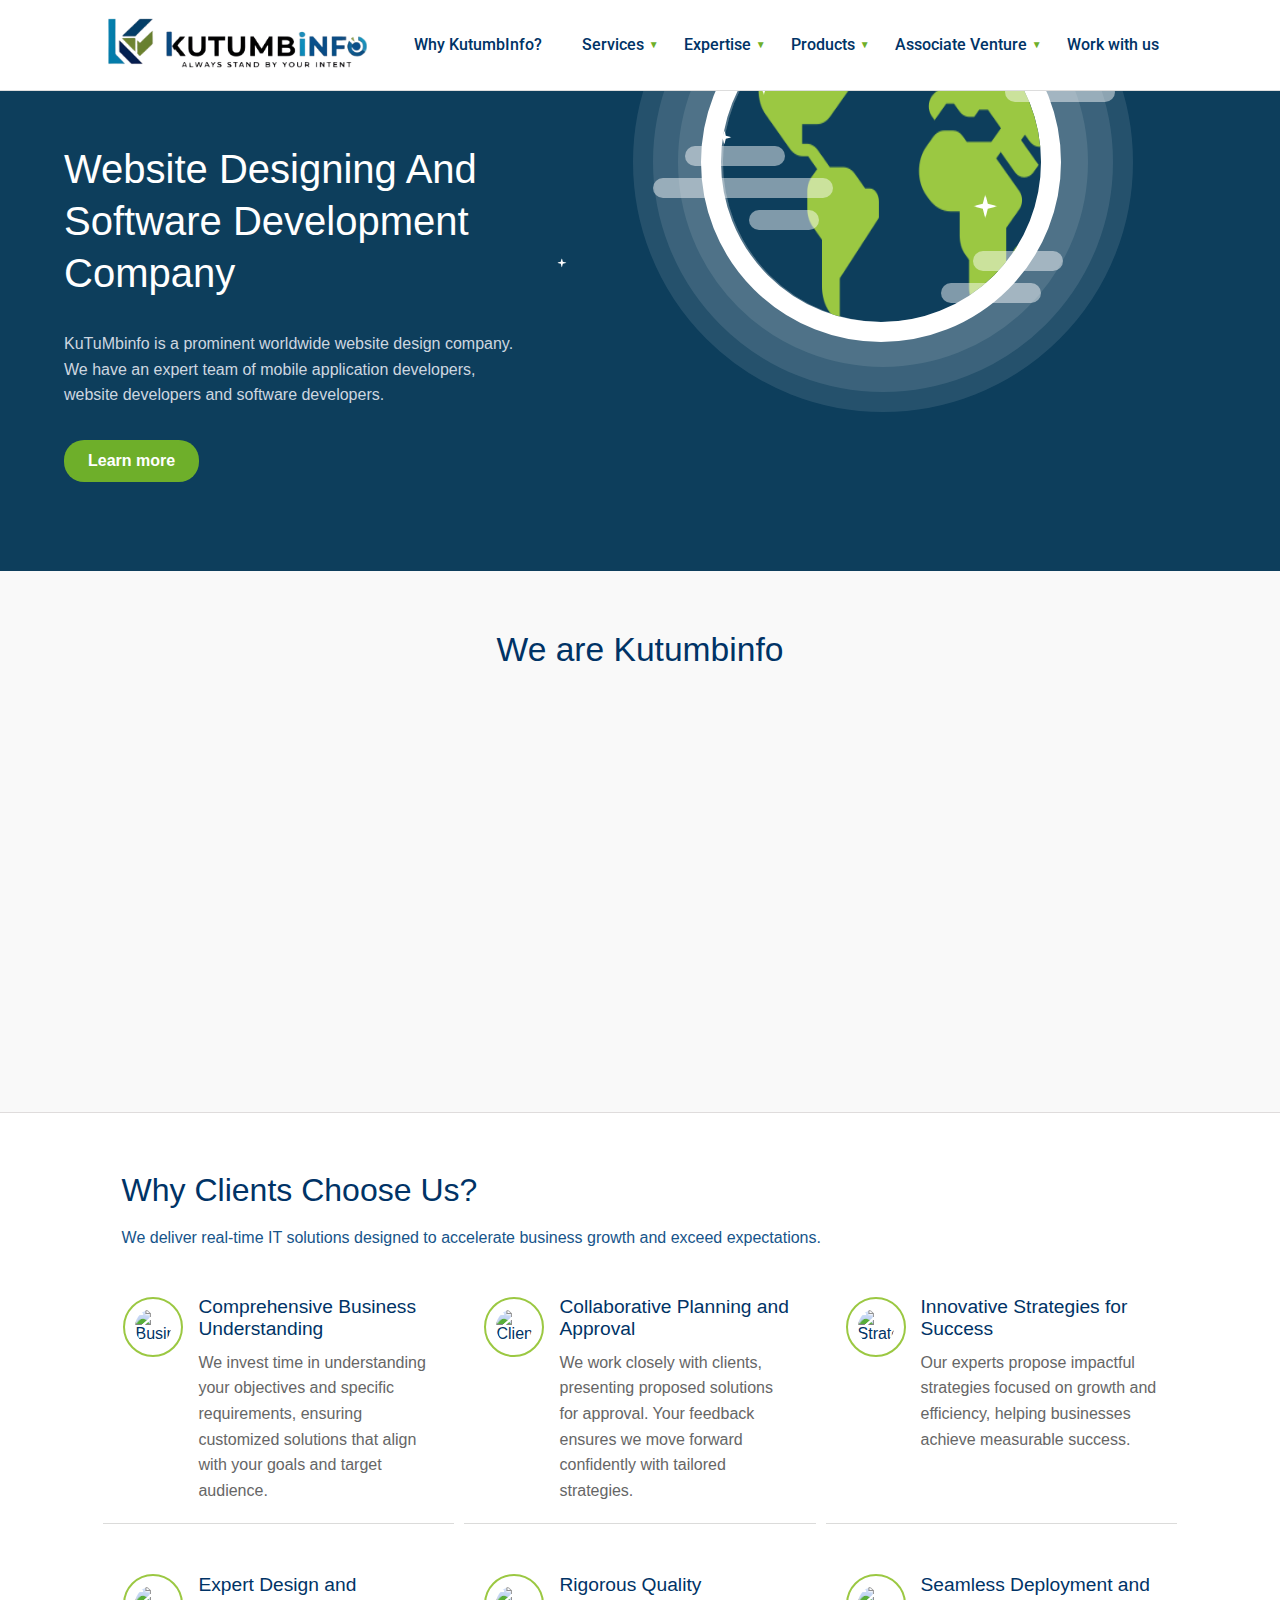
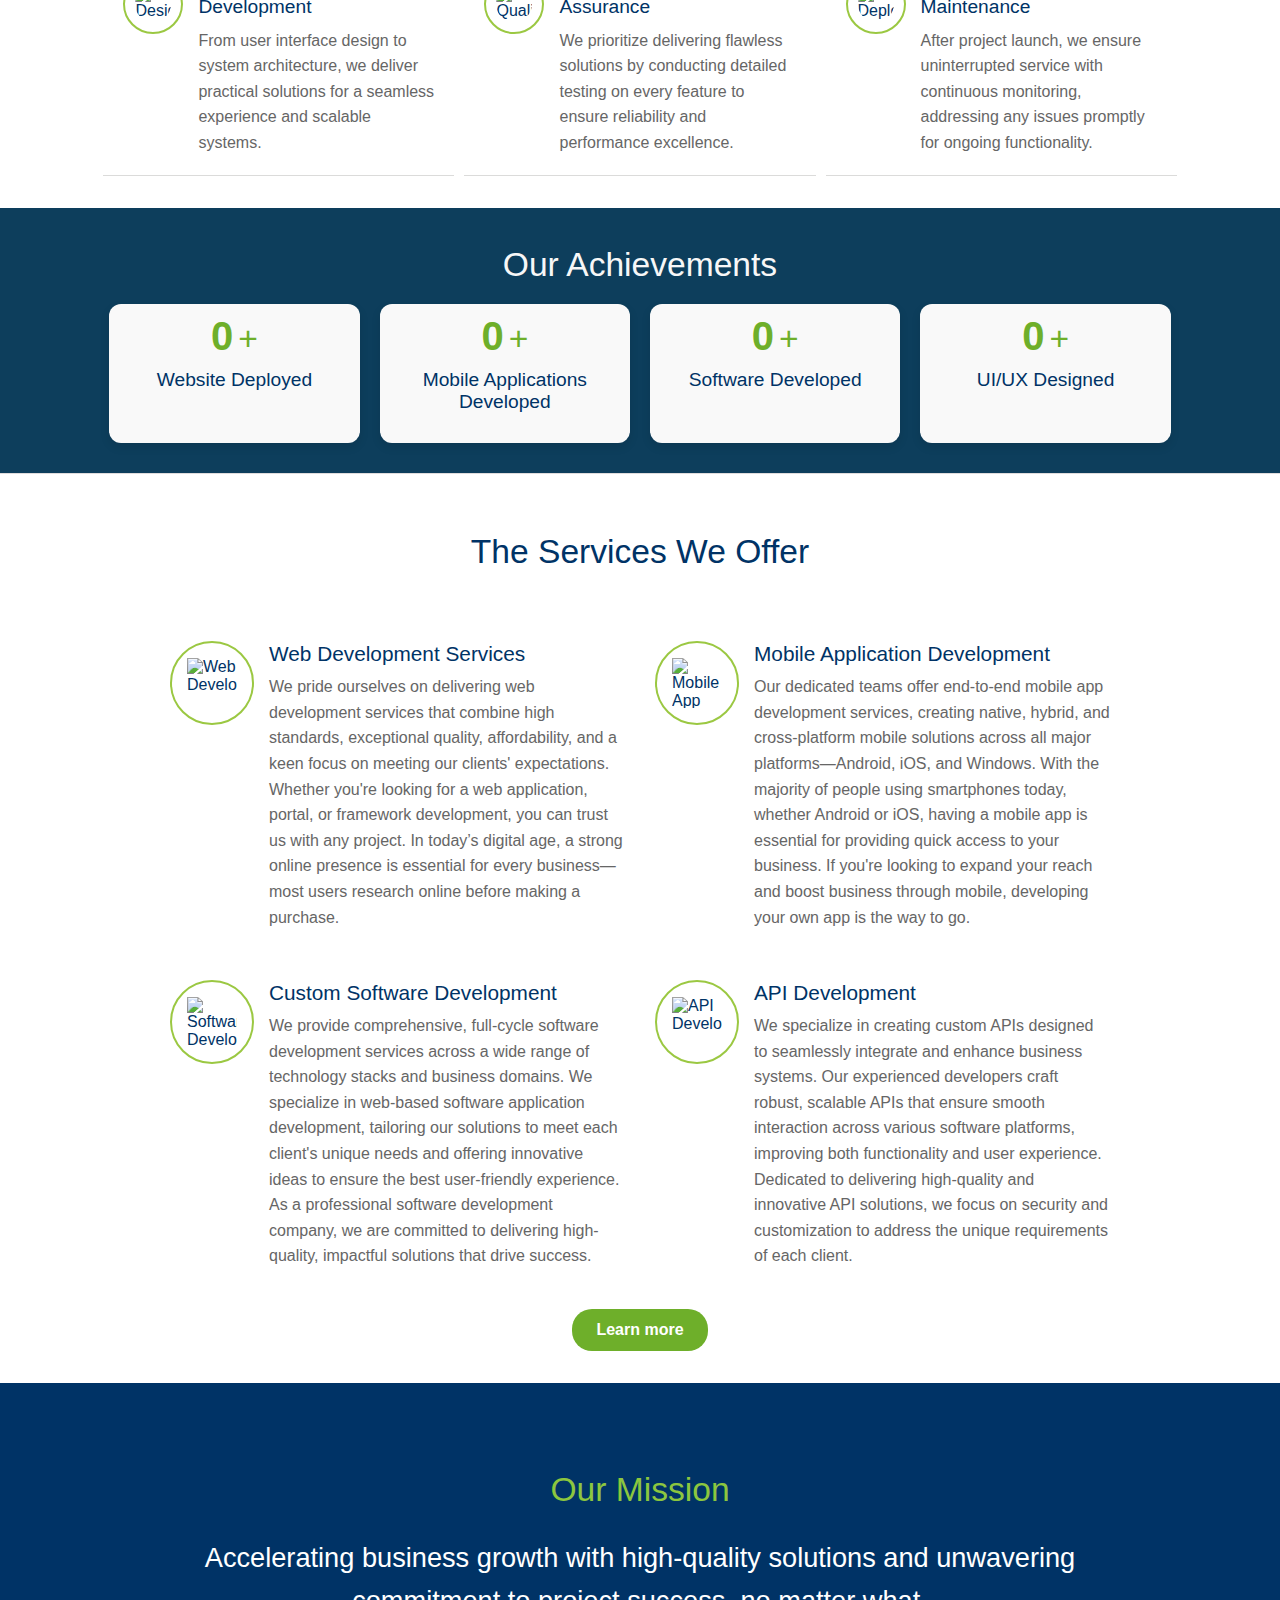
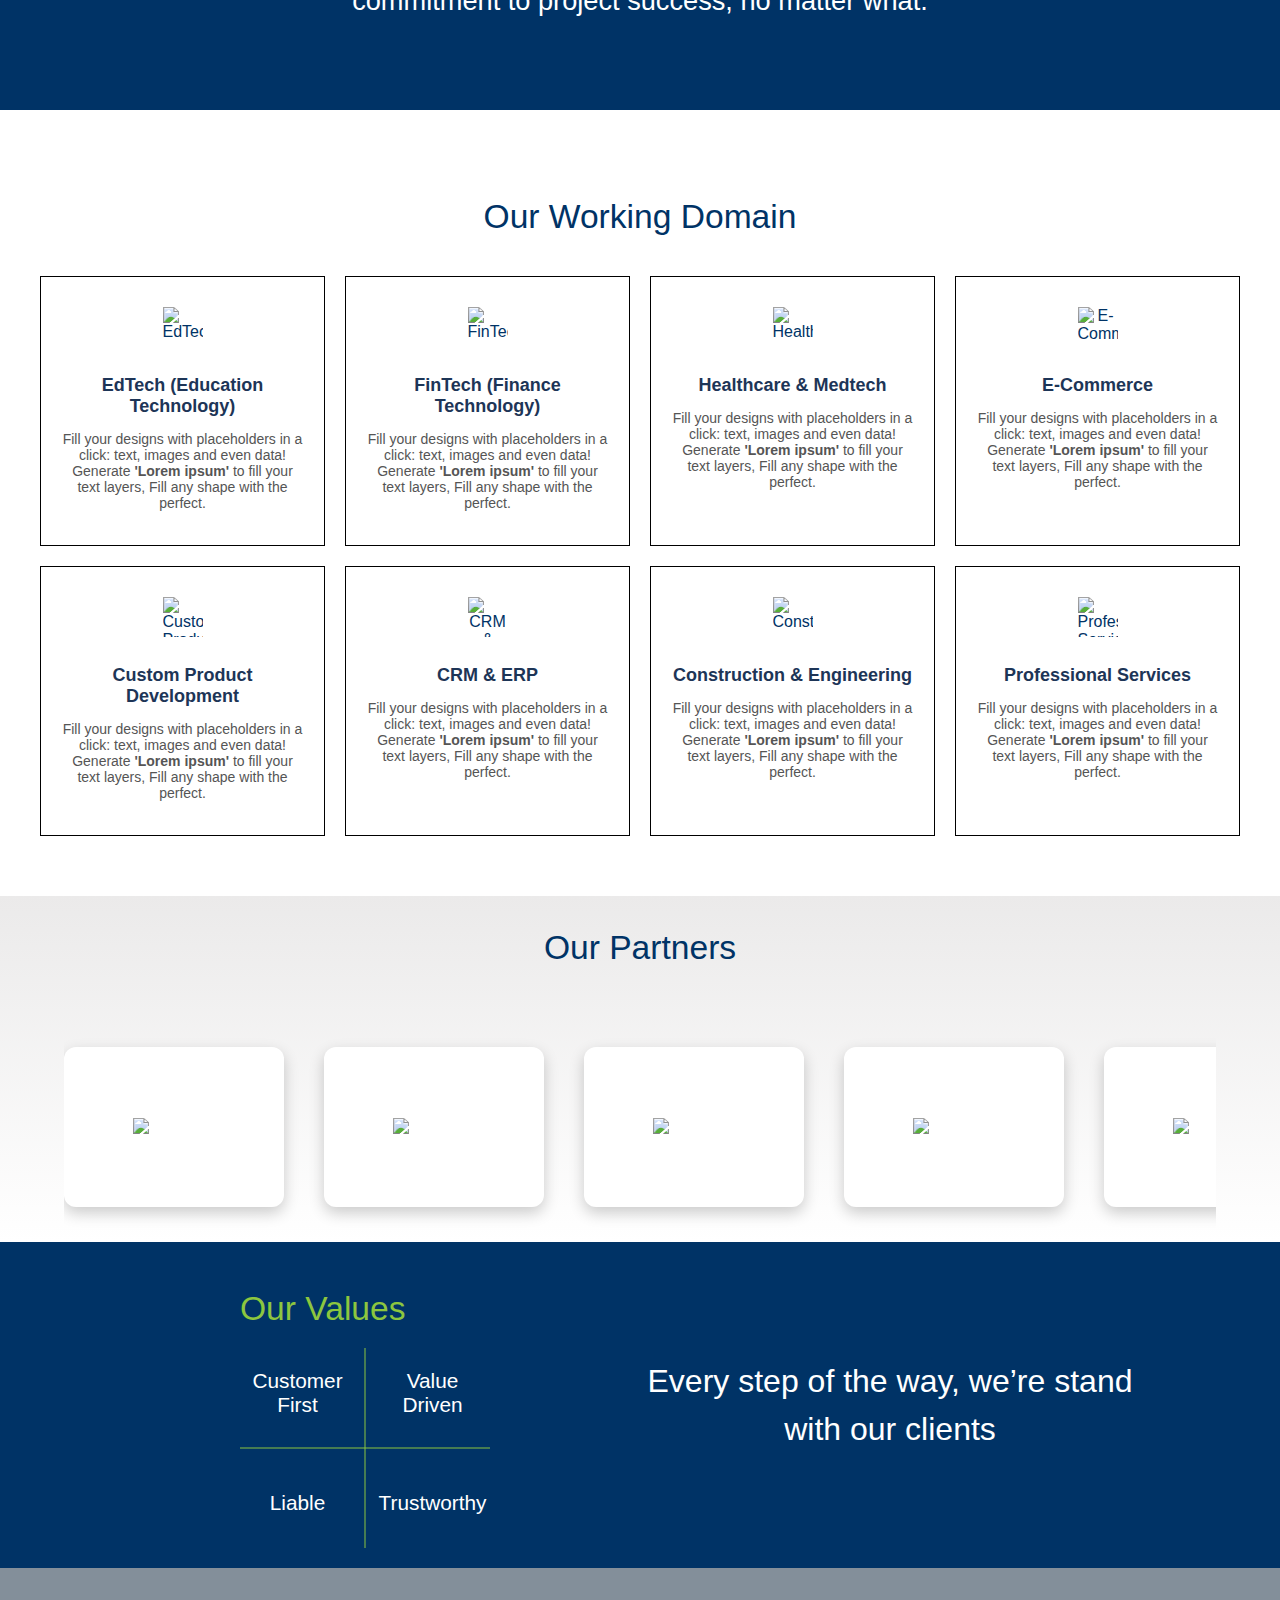
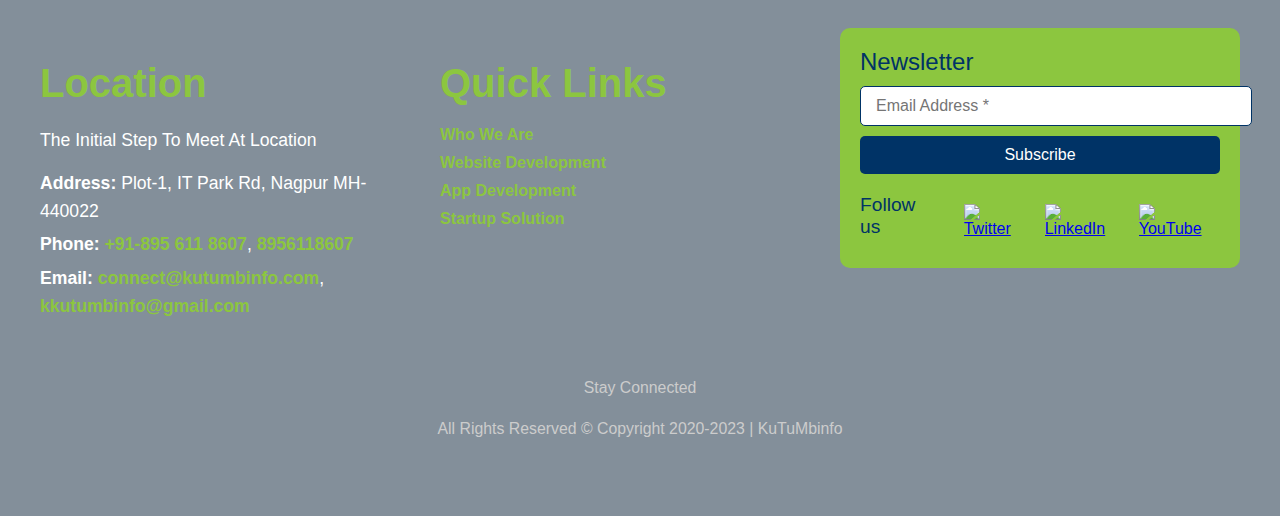
==== commit 13b7958e: "made navbar more resposive and added some animatn" ====
--- a/index.html
+++ b/index.html
@@ -34,7 +34,7 @@
 
             <div class = "nav-links">
             
-            <a href="#" class="no-arrow">Why KutumbInfo®?</a>
+            <a href="#" class="no-arrow">Why KutumbInfo?</a>
             <div class="dropdown">
                 <a href="#">Services</a>
                 <div class="dropdown-content">
@@ -644,7 +644,7 @@
 </section>
 
 <!-- our values section  -->
-<div class="values-section">
+<section class="values-section">
     <div class="values-grid">
       <h2>Our Values</h2>
       <div class="grid">
@@ -657,7 +657,7 @@
     <div class="message">
       <p>Every step of the way, we’re stand with our clients</p>
     </div>
-  </div>
+  </section>
 
     <!-- About Us Section -->
     <section id="about-us">
@@ -711,5 +711,6 @@
  <script src="https://cdnjs.cloudflare.com/ajax/libs/jquery/3.6.0/jquery.min.js"></script>
  <script src="https://cdnjs.cloudflare.com/ajax/libs/OwlCarousel2/2.3.4/owl.carousel.min.js"></script>
     </div>
+    
 </body>
 </html>
--- a/styles.css
+++ b/styles.css
@@ -1,7 +1,7 @@
 body {
     margin: 0;
     padding: 0;
-    font-family: 'Roboto', sans-serif;
+    font-family: 'filson-pro', sans-serif;
     background-color: #f4f4f4;
 }
 
@@ -47,6 +47,7 @@
 }
 
 .navbar a {
+    font-family: 'Roboto', sans-serif;
     margin: 0 20px;
     text-decoration: none;
     color: #003366;
@@ -254,6 +255,16 @@
         width: 100%;
         padding: 0 40px; /* Add left and right padding */
         gap: 0px; /* Add spacing between menu items */
+        opacity: 0; /* Initially hidden */
+        transform: translateX(100%); /* Start off the screen to the right */
+        transition: opacity 1.5s ease, transform 0.3s ease; /* Smooth transition for both opacity and position */
+    }
+
+    .navbar.show .nav-links {
+        padding-bottom: 25rem; /* Full viewport height when toggled */
+        max-height: 50vh; /* Full viewport height when toggled */
+        opacity: 1; /* Make it visible */
+        transform: translateX(0); /* Move the nav-links into view from the right */
     }
     .navbar .logo {
         background-color: white; /* White background for the logo container */
@@ -275,7 +286,8 @@
         margin: 0.1875rem 0; /* Compact spacing */
         color: white; /* White text for links */
         text-decoration: none;
-        border-bottom: 1.5px solid #003366; /* Subtle blue line below */
+        border-bottom: 2px solid #0f3f70; /* Subtle blue line below */
+        padding-bottom: 5px; /* Add padding to move border down */
     }
 
     .navbar a::before {
@@ -285,9 +297,9 @@
     .dropdown-box strong {
         font-size: 1.08rem; /* Adjust font size */
         color: white; /* White text for strong elements */
-        margin: 5px 0; /* Add space above and below */
+        margin: 0px 0; /* Add space above and below */
         display: inline-block; /* Ensure block behavior for border */
-        border-bottom: 1.5px solid #003366; /* Subtle blue line below */
+        border-bottom: 2px solid #175b6d; /* Subtle blue line below */
     }
 
     .dropdown-box:hover strong {
@@ -406,11 +418,10 @@
 }
 
 
-
 /* Hero Section */
 .hero {
    
-    height: 32rem;
+    height: 30rem;
     background-color: #0d3e5c;
     display: flex;
     align-items: center;
@@ -430,6 +441,7 @@
 }
 
 .hero-content h1 {
+    
     font-size: 2.5em;
     line-height: 1.3;
     font-weight: 500;
@@ -437,6 +449,7 @@
 }
 
 .hero-content p {
+    
     font-size: 1em;
     line-height: 1.6;
     margin-bottom: 2rem;
@@ -509,7 +522,7 @@
 
     .hero-content {
         top: 0; /* Reset any top offset */
-        margin-top: 0; /* Ensure it starts below the navbar */
+        margin-top: 3rem; /* Ensure it starts below the navbar */
         max-width: 80%; /* Expand content width for readability */
         top:8rem;
        
@@ -518,6 +531,7 @@
     .hero {
         position: relative;
         overflow: hidden;
+        height : 33rem;
     }
 
     .ring-wrapper {
@@ -786,7 +800,7 @@
 }
 
 .we-are-section h2 {
-    font-size: 2.5em;
+    font-size: 2.1em;
     margin-bottom: 40px;
     color: #003366;
     font-weight: 500;
@@ -1005,7 +1019,7 @@
 
 .counter-section h2 {
     font-weight: 500;
-    font-size: 2.5em;
+    font-size: 2.1em;
     margin-bottom: 20px;
     color: #f7f7f7;
 }
@@ -1087,9 +1101,8 @@
 
 .section-title {
     font-weight: 500;
-    text-align: center;
-    padding-left: 5%;
-    font-size: 2em;
+    text-align: center;    
+    font-size: 2.1em;
     margin-bottom: 20px;
     color: #003366; /* Light text color */
 }
@@ -1178,14 +1191,14 @@
 
 .mission-title {
     
-    font-size: 2.3em;
+    font-size: 2.1em;
     font-weight: 500;
     margin-bottom: 20px;
     color: #8cc63f;
 }
 
 .mission-description {
-    font-size: 1.8em;
+    font-size: 1.7em;
     color: #ffffff;
     line-height: 1.6;
 }
@@ -1199,7 +1212,7 @@
 }
 
 .section-title {
-    font-size: 2em;
+    font-size: 2.1em;
     font-weight: 500;
     margin-bottom: 40px;
     color: #003366;
@@ -1268,16 +1281,20 @@
 
 
 /* Our Partners Section */
+
 .our-partners-section {
-    width: 100%;
     background: linear-gradient(to bottom, #ebeaea, #ffffff); /* Dark blue gradient */
-    padding: 5px 0; /* Increased height */
+    width: 100vw; /* Stretch full viewport width */
+    max-width: 100vw; /* Ensure no restrictions */
+    position: relative;
+    left: 50%;
+    transform: translateX(-50%); /* Remove container restriction */
+    padding: 5px 5%;
     text-align: center;
-    position: relative;
-}
-
+    color: white;
+}
 .our-partners-section h2 {
-    font-size: 2.5em;
+    font-size: 2.1em;
     color: #003366; /* White text */
     margin-bottom: 50px;
     font-weight: 500;
@@ -1352,14 +1369,18 @@
 .values-section {
     background-color: #003366;
     display: flex;
-  align-items: center;
-  justify-content: flex-start;
-    max-width: 1200px;
-    width: 100%;
-    padding: 20px;
-    color:white;
-    gap:150px;
-  }
+    align-items: center;
+    justify-content: center;
+    width: 100vw; /* Full viewport width */
+    max-width: 100vw; /* Ensure it stretches fully */
+    position: relative;
+    left: 50%;
+    transform: translateX(-50%); /* Center-aligns and removes container restriction */
+    padding: 20px 5%;
+    color: white;
+    gap: 150px;
+}
+
   
   .values-grid {
     padding-left: 100px;
@@ -1367,7 +1388,7 @@
   }
   
   .values-grid h2 {
-    font-size: 2rem;
+    font-size: 2.1rem;
     margin-bottom: 20px;
     color:#8cc63f;
     font-weight: 500;
@@ -1380,7 +1401,7 @@
     gap: 20px;
     position: relative;
     width: 250px;
-    height: 250px;
+    height: 200px;
   }
   
   .grid-item {
@@ -1446,80 +1467,6 @@
   }
 
 
-/* Newsletter Section */
-.newsletter-section {
-    /* padding: 20px 5%; */
-    background-color: #f7f7f7; /* Match the light gray background */
-    display: flex;
-    justify-content: space-between;
-    align-items: center;
-    border-top: 1px solid #e0e0e0; /* Subtle border at the top */
-}
-
-.newsletter-container {
-    display: flex;
-    justify-content: space-between;
-    align-items: center;
-    width: 100%;
-}
-
-.newsletter-content {
-    display: flex;
-    align-items: center;
-}
-
-.newsletter-label {
-    font-size: 1.2em;
-    color: #003366;
-    margin-right: 10px;
-}
-
-.newsletter-input {
-    width: 300px;
-    padding: 10px 15px;
-    border: 1px solid #ccc;
-    border-radius: 20px 0 0 20px;
-    outline: none;
-    font-size: 1em;
-    color: #666666;
-}
-
-.newsletter-button {
-    background-color: #8cc63f; /* Match the green button color */
-    color: #003366;
-    border: none;
-    padding: 10px 20px;
-    border-radius: 0 20px 20px 0;
-    font-size: 1em;
-    cursor: pointer;
-    transition: background-color 0.3s ease;
-}
-
-.newsletter-button:hover {
-    background-color: #76a12f; /* Slightly darker green on hover */
-}
-
-.social-follow {
-    display: flex;
-    align-items: center;
-    gap: 10px;
-}
-
-.social-follow span {
-    font-size: 1em;
-    color: #003366;
-    margin-right: 10px;
-}
-
-.social-icon img {
-    width: 24px;
-    height: 24px;
-    transition: transform 0.3s ease;
-}
-
-.social-icon img:hover {
-    transform: scale(1.1); /* Slight zoom effect on hover */
-}
 
  /* Testimonials Section */
  #testimonials {
@@ -1695,63 +1642,100 @@
         font-size: 0.9em;
         color: #cccccc;
     }
-
+/* Newsletter Section */
+.newsletter-section {
+    background-color: #f7f7f7; /* Match the light gray background */
+    display: flex;
+    justify-content: space-between;
+    align-items: center;
+    border-top: 1px solid #e0e0e0; /* Subtle border at the top */
+}
+
+.newsletter-container {
+    flex: 0 0 30%;
+    background-color: #8cc63f;
+    color: #003366;
+    padding: 20px;
+    border-radius: 10px;
+    display: flex;
+    flex-direction: column;
+    justify-content: flex-start;
+    width: 100%;
+}
+
+.newsletter-content {
+    display: flex;
+    align-items: center;
+}
+
+.newsletter-label {
+    font-size: 1.5em;
+    color: #003366;
+    margin-bottom: 10px;
+    margin-right: 10px;
+}
+
+.newsletter-input {
+    width: 100%;
+    padding: 10px 15px;
+    font-size: 1em;
+    color: #666666;
+    border: 1px solid #003366;
+    border-radius: 5px;
+    outline: none;
+    margin-bottom: 10px;
+}
+
+.newsletter-button {
+    background-color: #003366;
+    color: #ffffff;
+    border: none;
+    padding: 10px 20px;
+    border-radius: 5px;
+    font-size: 1em;
+    cursor: pointer;
+    transition: background-color 0.3s ease;
+    margin-bottom: 20px;
+}
+
+.newsletter-button:hover {
+    background-color: #001f4d;
+}
+
+.social-follow {
+    display: flex;
+    align-items: center;
+    gap: 10px;
+}
+
+.social-follow span {
+    font-size: 1.2em;
+    color: #003366;
+    margin-bottom: 10px;
+    margin-right: 10px;
+    display: block;
+}
+
+.social-icon img {
+    width: 30px;
+    height: 30px;
+    transition: transform 0.3s ease;
+    margin: 0 5px;
+}
+
+.social-icon img:hover {
+    transform: scale(1.1); /* Slight zoom effect on hover */
+}
+
+@media (max-width: 768px) {
+    #about-us .about-column,
     .newsletter-container {
-        flex: 0 0 30%;
-        background-color: #8cc63f;
-        color: #003366;
-        padding: 20px;
-        border-radius: 10px;
-        display: flex;
-        flex-direction: column;
-        justify-content: flex-start;
-    }
-
-    .newsletter-label {
-        font-size: 1.5em;
-        margin-bottom: 10px;
-    }
-
-    .newsletter-input {
-        width: 100%;
-        padding: 10px;
-        font-size: 1em;
-        margin-bottom: 10px;
-        border: 1px solid #003366;
-        border-radius: 5px;
-    }
-
-    .newsletter-button {
-        padding: 10px 20px;
-        background-color: #003366;
-        color: #ffffff;
-        border: none;
-        border-radius: 5px;
-        cursor: pointer;
+        flex: 0 0 100%;
         margin-bottom: 20px;
     }
-
-    .newsletter-button:hover {
-        background-color: #001f4d;
-        
-    }
-
-    .social-follow span {
-        display: block;
-        margin-bottom: 10px;
-        font-size: 1.2em;
-    }
-
-    .social-icon img {
-        width: 30px;
-        height: 30px;
-        margin: 0 5px;
-    }
-
-    @media (max-width: 768px) {
-        #about-us .about-column,
-        .newsletter-container {
-            flex: 0 0 100%;
-            margin-bottom: 20px;
-        }
-    }+}
+
+
+.hidden {
+    display: none !important; /* Completely hide the section */
+}
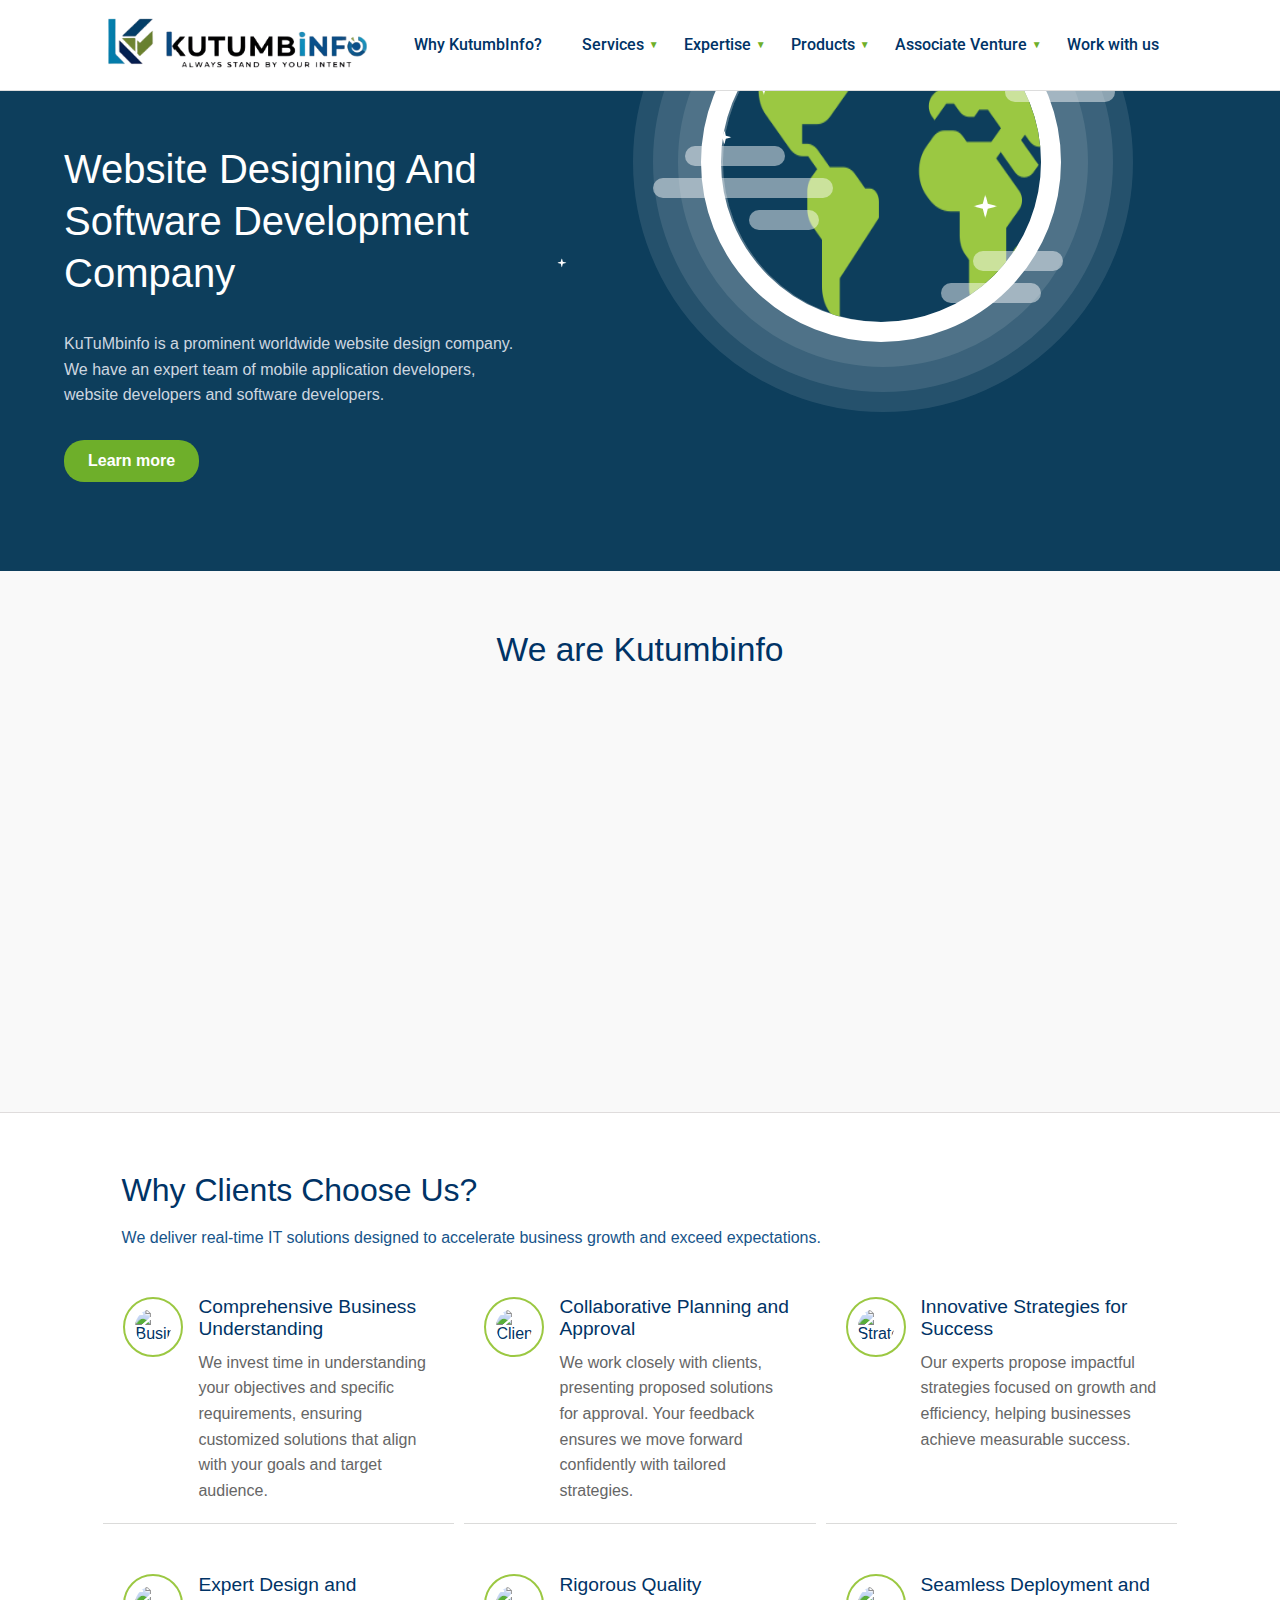
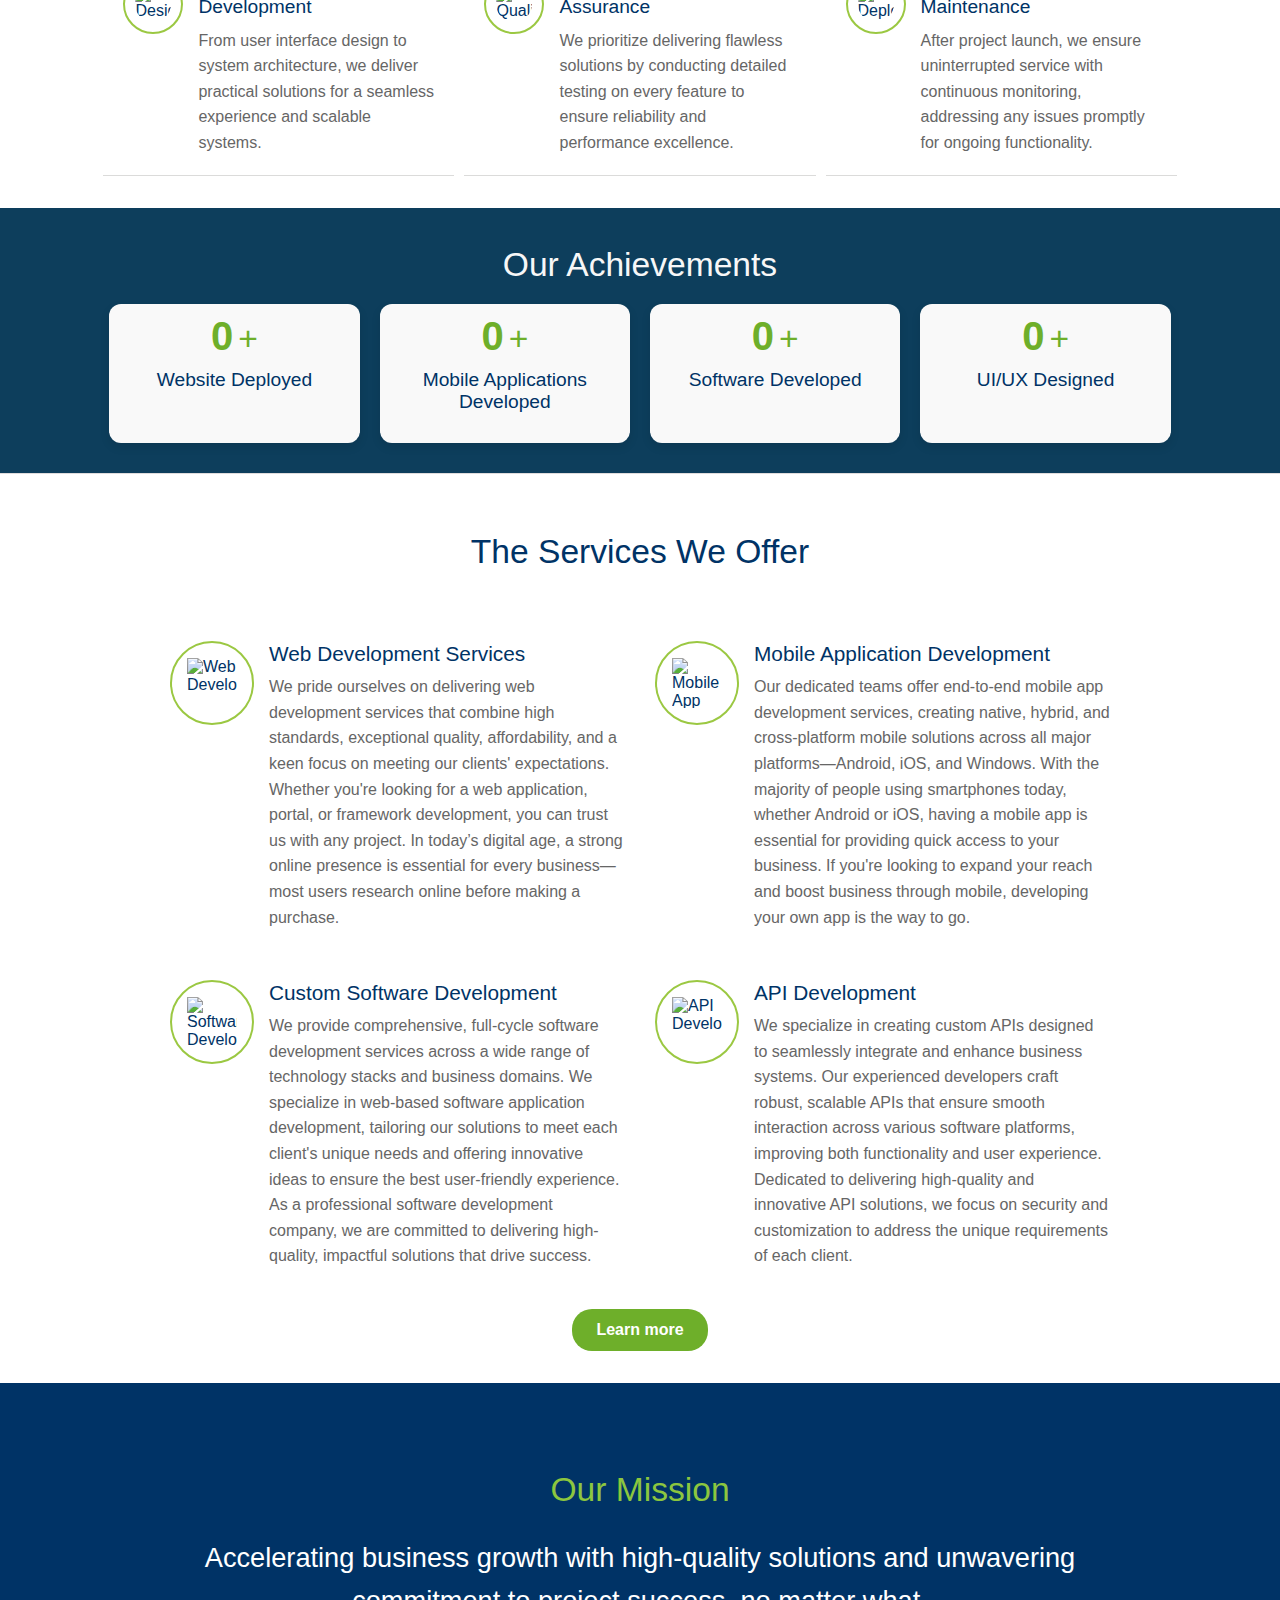
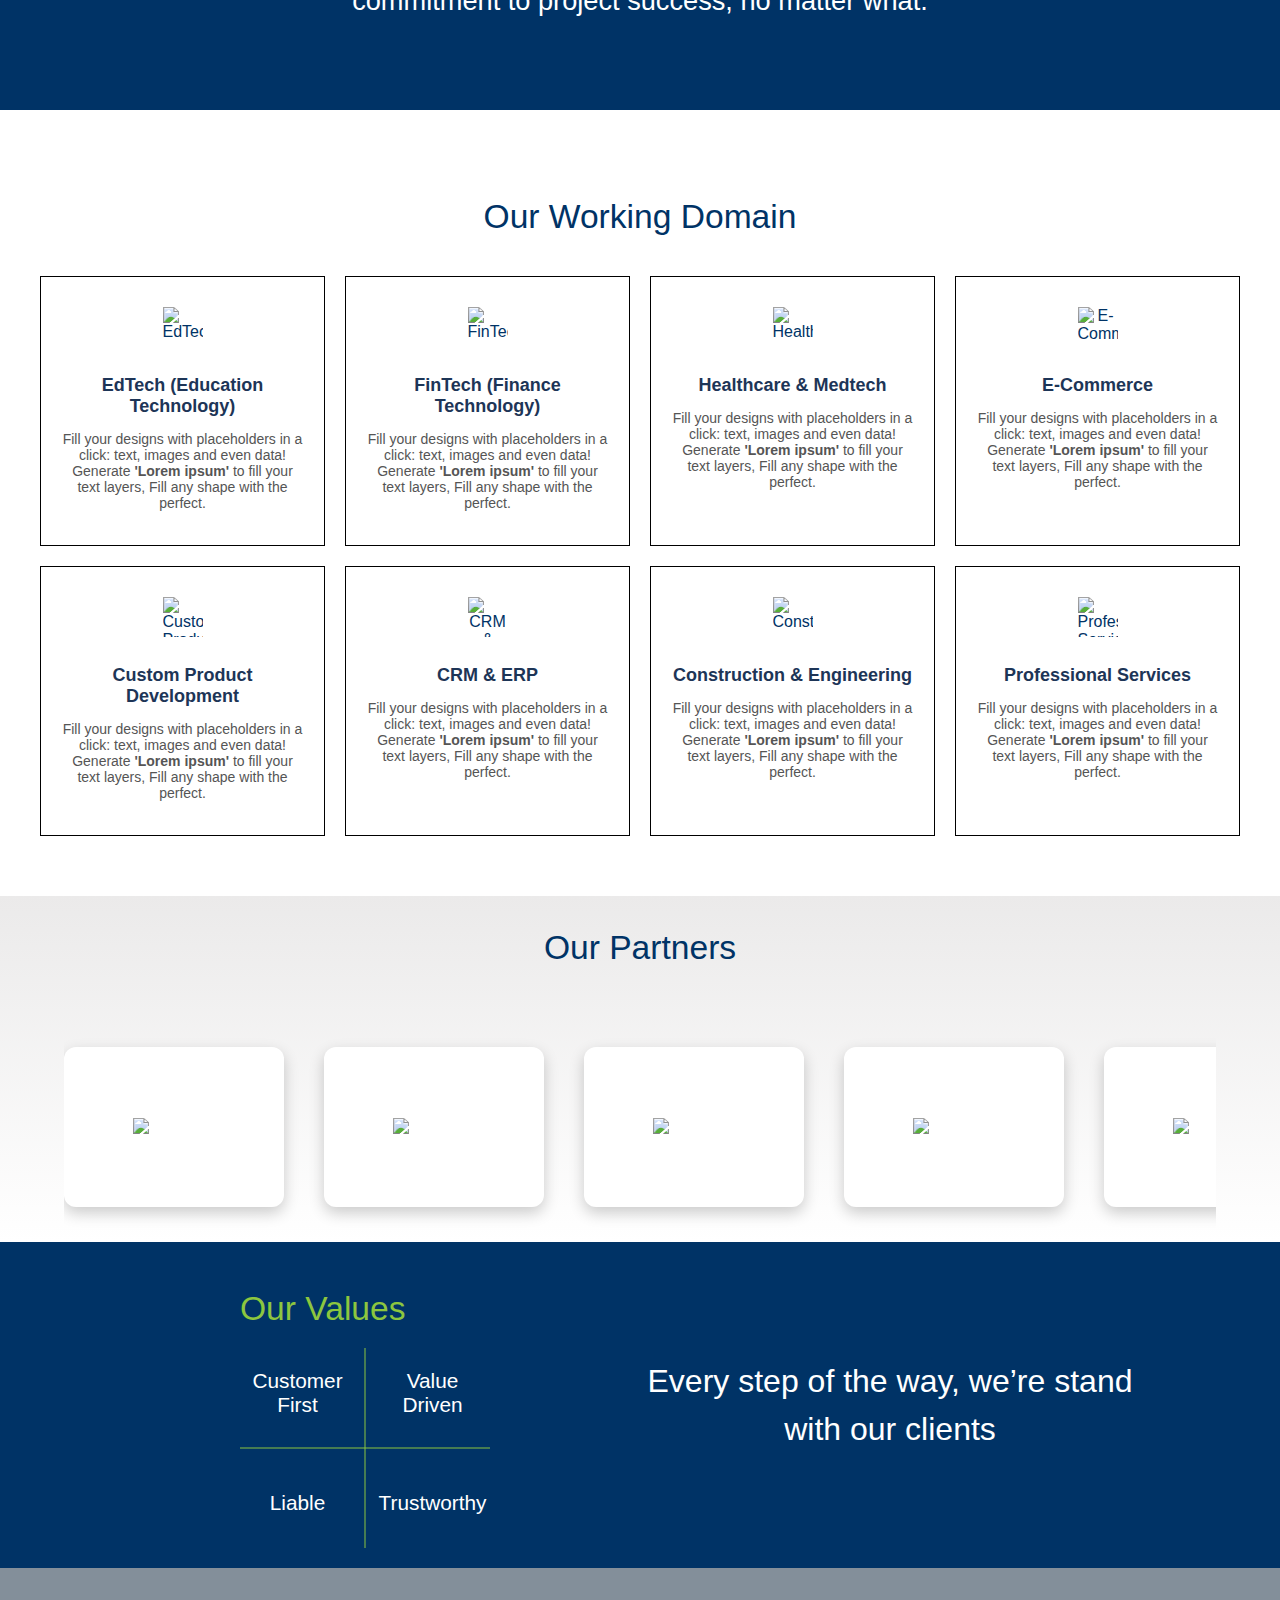
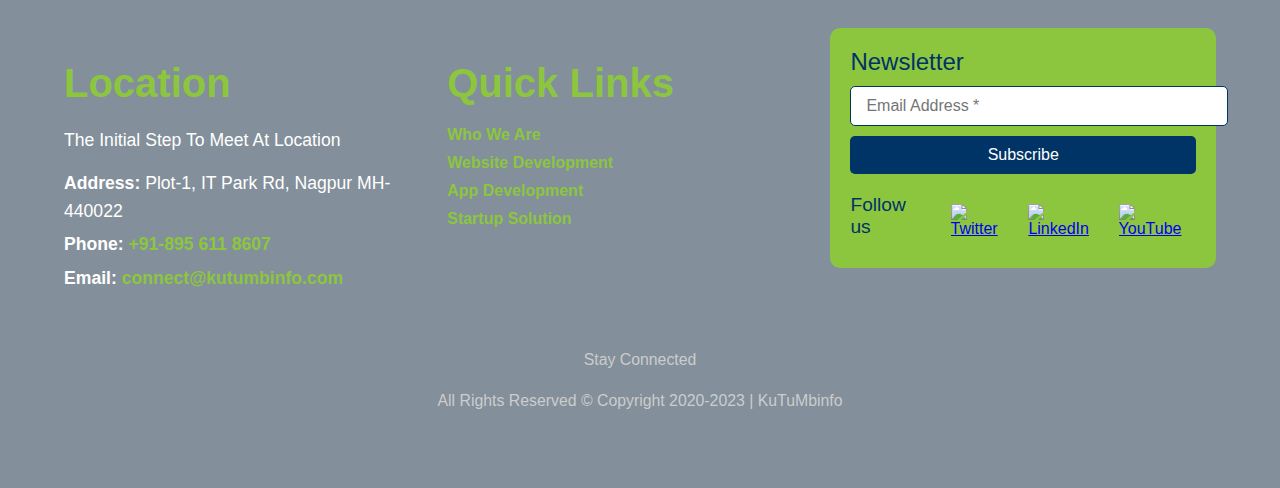
==== commit 07dffd71: "Update index.html" ====
--- a/index.html
+++ b/index.html
@@ -9,8 +9,6 @@
     <link rel="stylesheet" href="https://cdnjs.cloudflare.com/ajax/libs/OwlCarousel2/2.3.4/assets/owl.theme.default.min.css">
     <link href="https://fonts.googleapis.com/css2?family=Roboto:wght@400;500;700&display=swap" rel="stylesheet">
 
-
-
     <link rel="icon" href="images/favicon2.png" type="image/x-icon" id="favicon">
     <title>KutumbInfo Home</title>
 </head>
@@ -18,13 +16,11 @@
     
     <!-- Navbar Section -->
 <div>
-    <nav class="navbar">
-            <div class="navbar-background"></div>
+    <nav class="navbar">            
             
             <div class="logo">
                 <img src="images/logo kutumbinfo13.png" alt="Kutumbinfo Logo">
-            
-            
+                        
             <button class="menu-toggle" aria-label="Toggle navigation">
                 <span></span>
                 <span></span>
@@ -530,6 +526,7 @@
             <button class="learn-more-btn">Learn more</button>
         </div>
     </div>
+
     
 </section>
 
@@ -647,6 +644,7 @@
 <section class="values-section">
     <div class="values-grid">
       <h2>Our Values</h2>
+      
       <div class="grid">
         <div class="grid-item top-left">Customer First</div>
         <div class="grid-item top-right">Value Driven</div>
@@ -662,7 +660,7 @@
     <!-- About Us Section -->
     <section id="about-us">
         <div class="wrapper">
-        </div>
+        
         <div class="container">
             <!-- Location Details -->
             <div class="about-column">
@@ -670,11 +668,11 @@
                 <p>The Initial Step To Meet At Location</p>
                 <div class="contact-details">
                     <p><strong>Address:</strong> Plot-1, IT Park Rd, Nagpur MH-440022</p>
-                    <p><strong>Phone:</strong> <a href="tel:+918956118607">+91-895 611 8607</a>, <a href="tel:8956118607">8956118607</a></p>
-                    <p><strong>Email:</strong> <a href="mailto:connect@kutumbinfo.com">connect@kutumbinfo.com</a>, <a href="mailto:kkutumbinfo@gmail.com">kkutumbinfo@gmail.com</a></p>
-                </div>
-            </div>
- <!-- Quick Links -->
+                    <p><strong>Phone:</strong> <a href="tel:+918956118607">+91-895 611 8607</a></p>
+                    <p><strong>Email:</strong> <a href="mailto:connect@kutumbinfo.com">connect@kutumbinfo.com</a></p>
+                </div>
+            </div>
+            <!-- Quick Links -->
             <div class="about-column quick-links">
                 <h2>Quick Links</h2>
                 <ul>
@@ -703,7 +701,7 @@
             <p>Stay Connected</p>
             <p>All Rights Reserved © Copyright 2020-2023 | KuTuMbinfo</p>
         </div>
-        <div class="wrapper"></div>
+        </div>
     </section>
 
 <script src="scripts.js"></script>
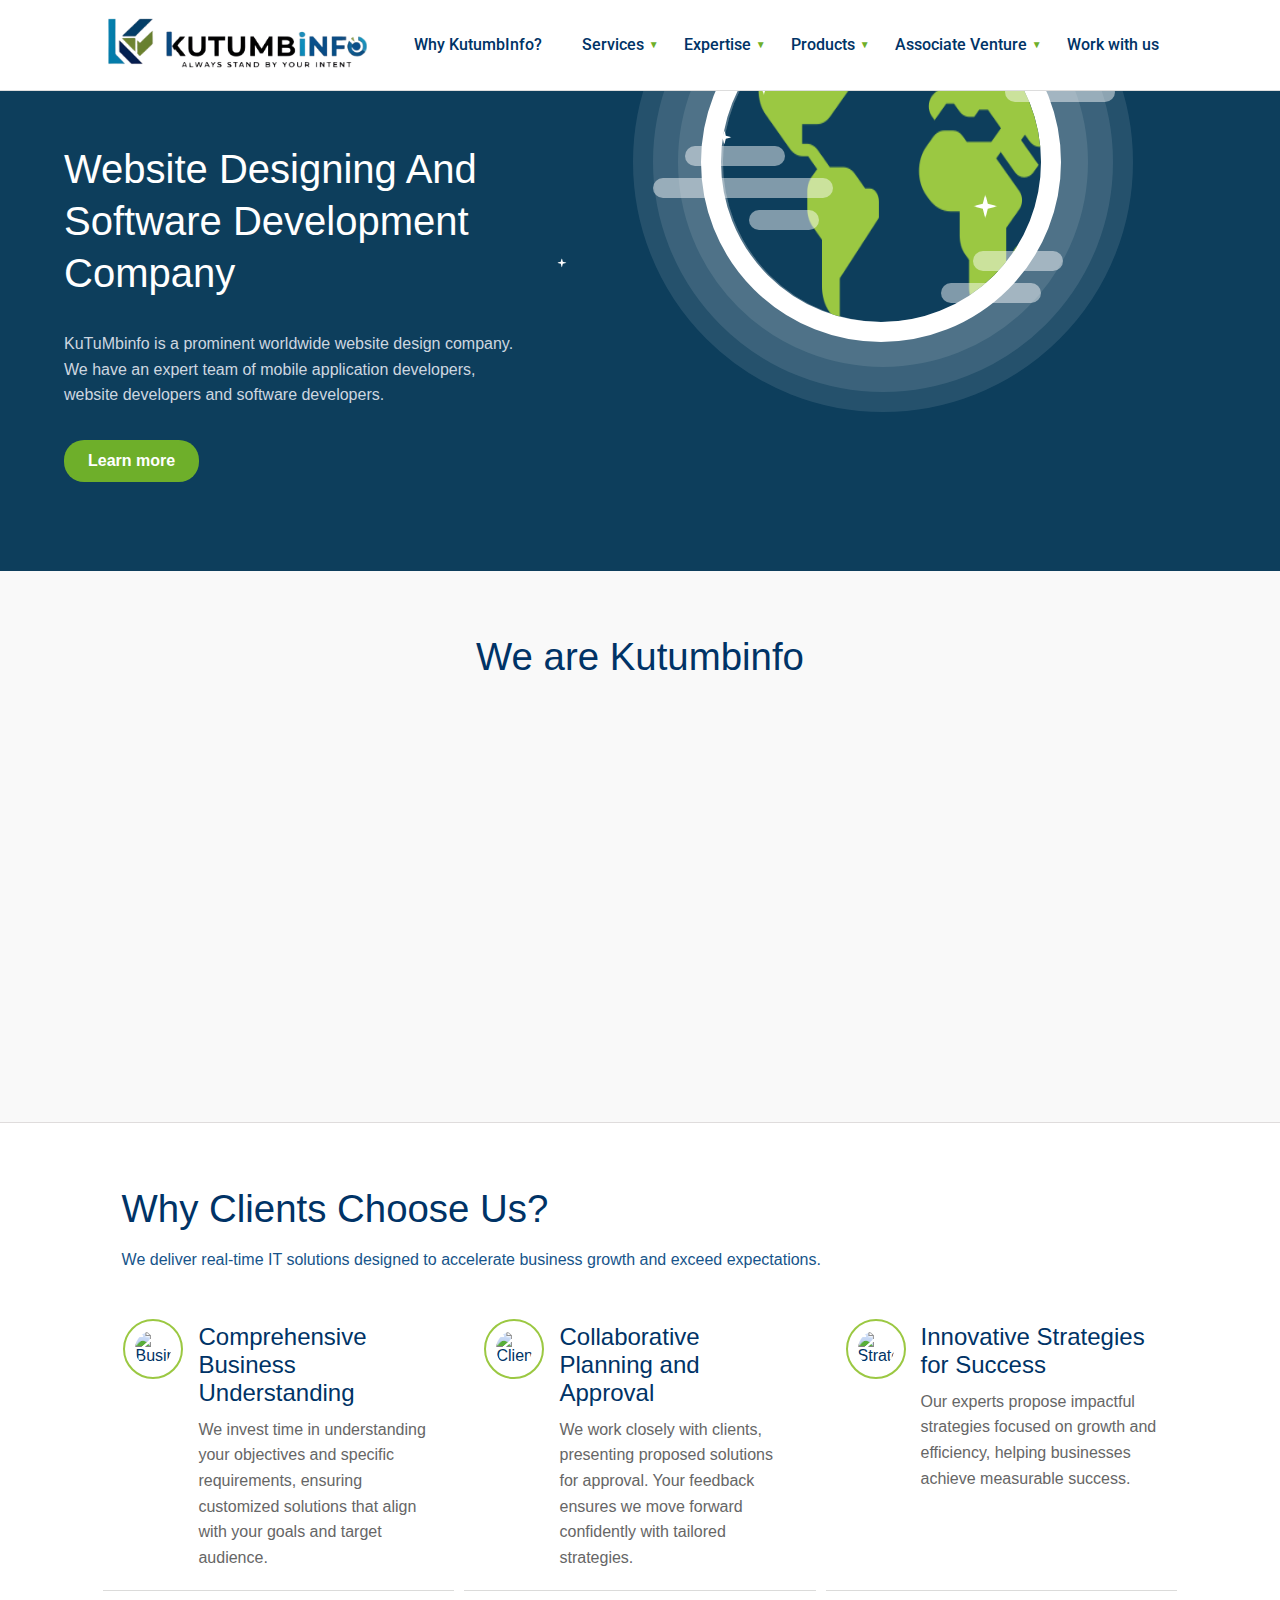
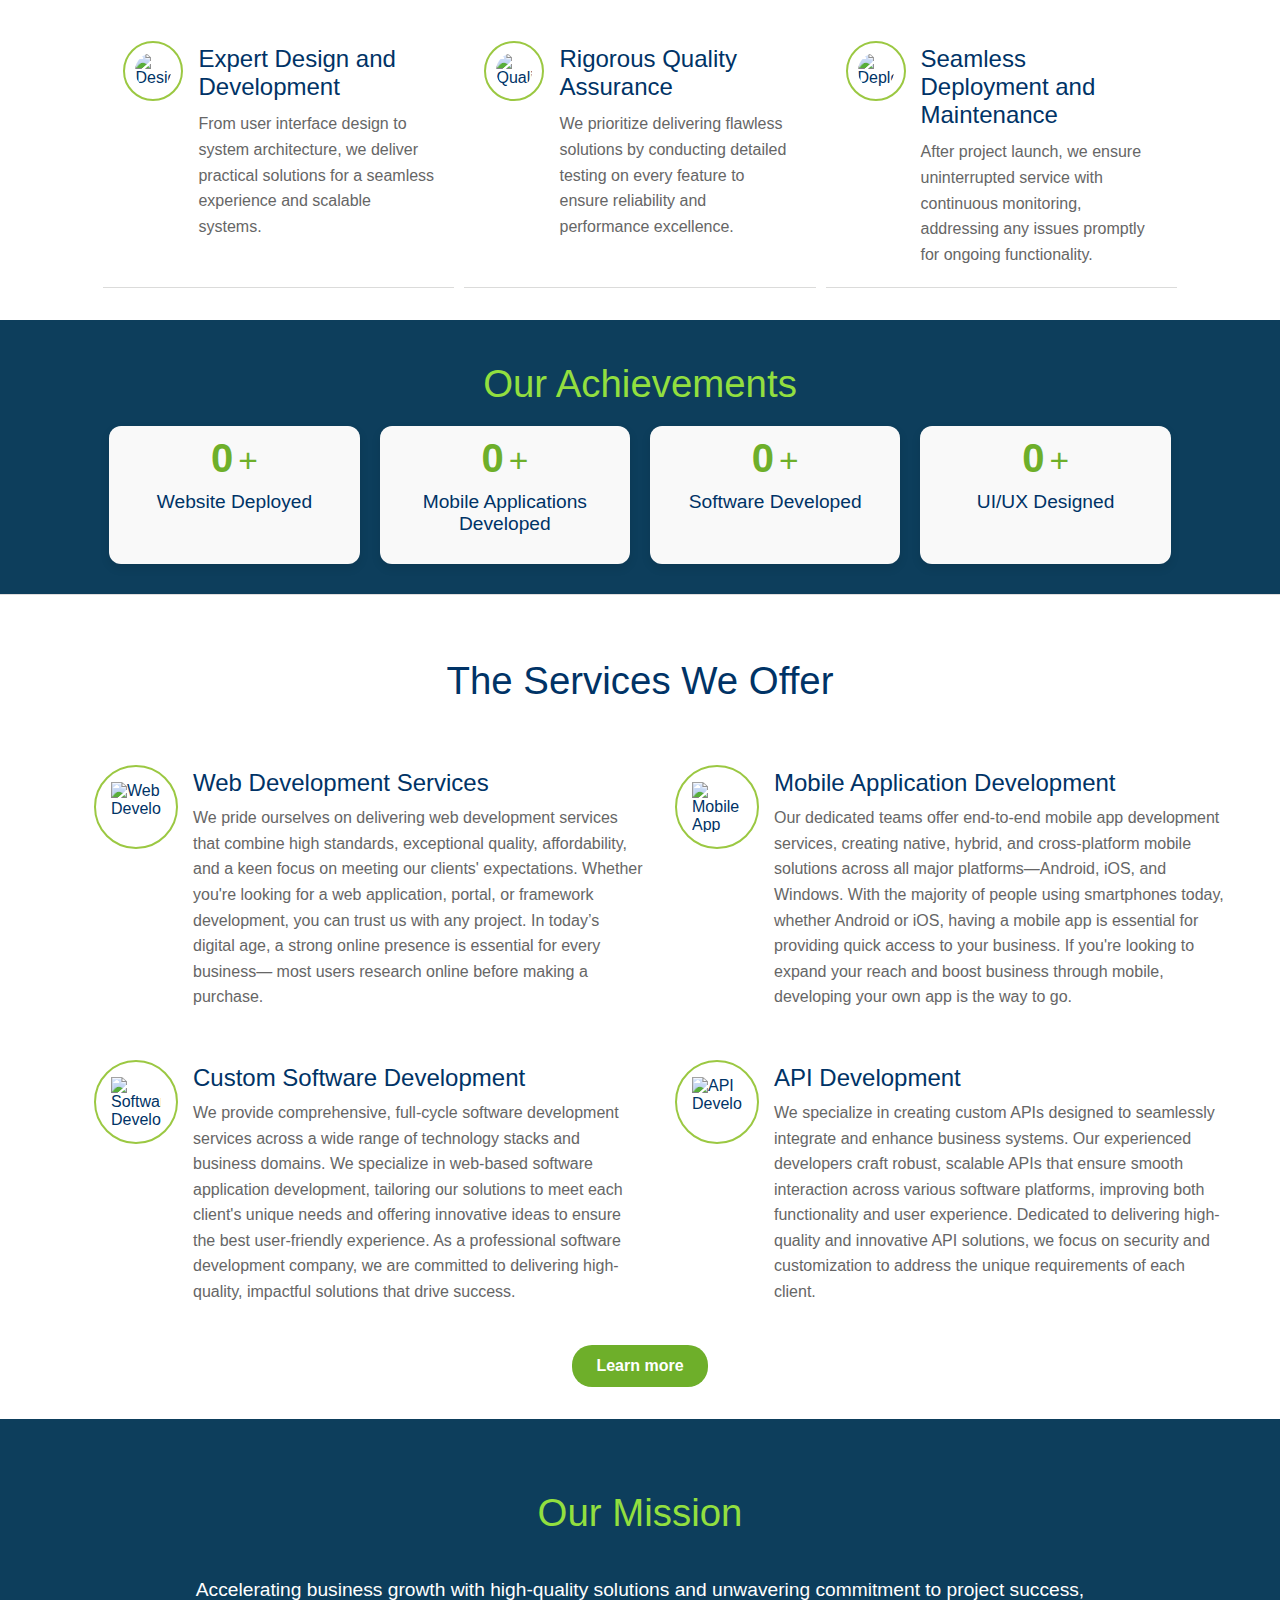
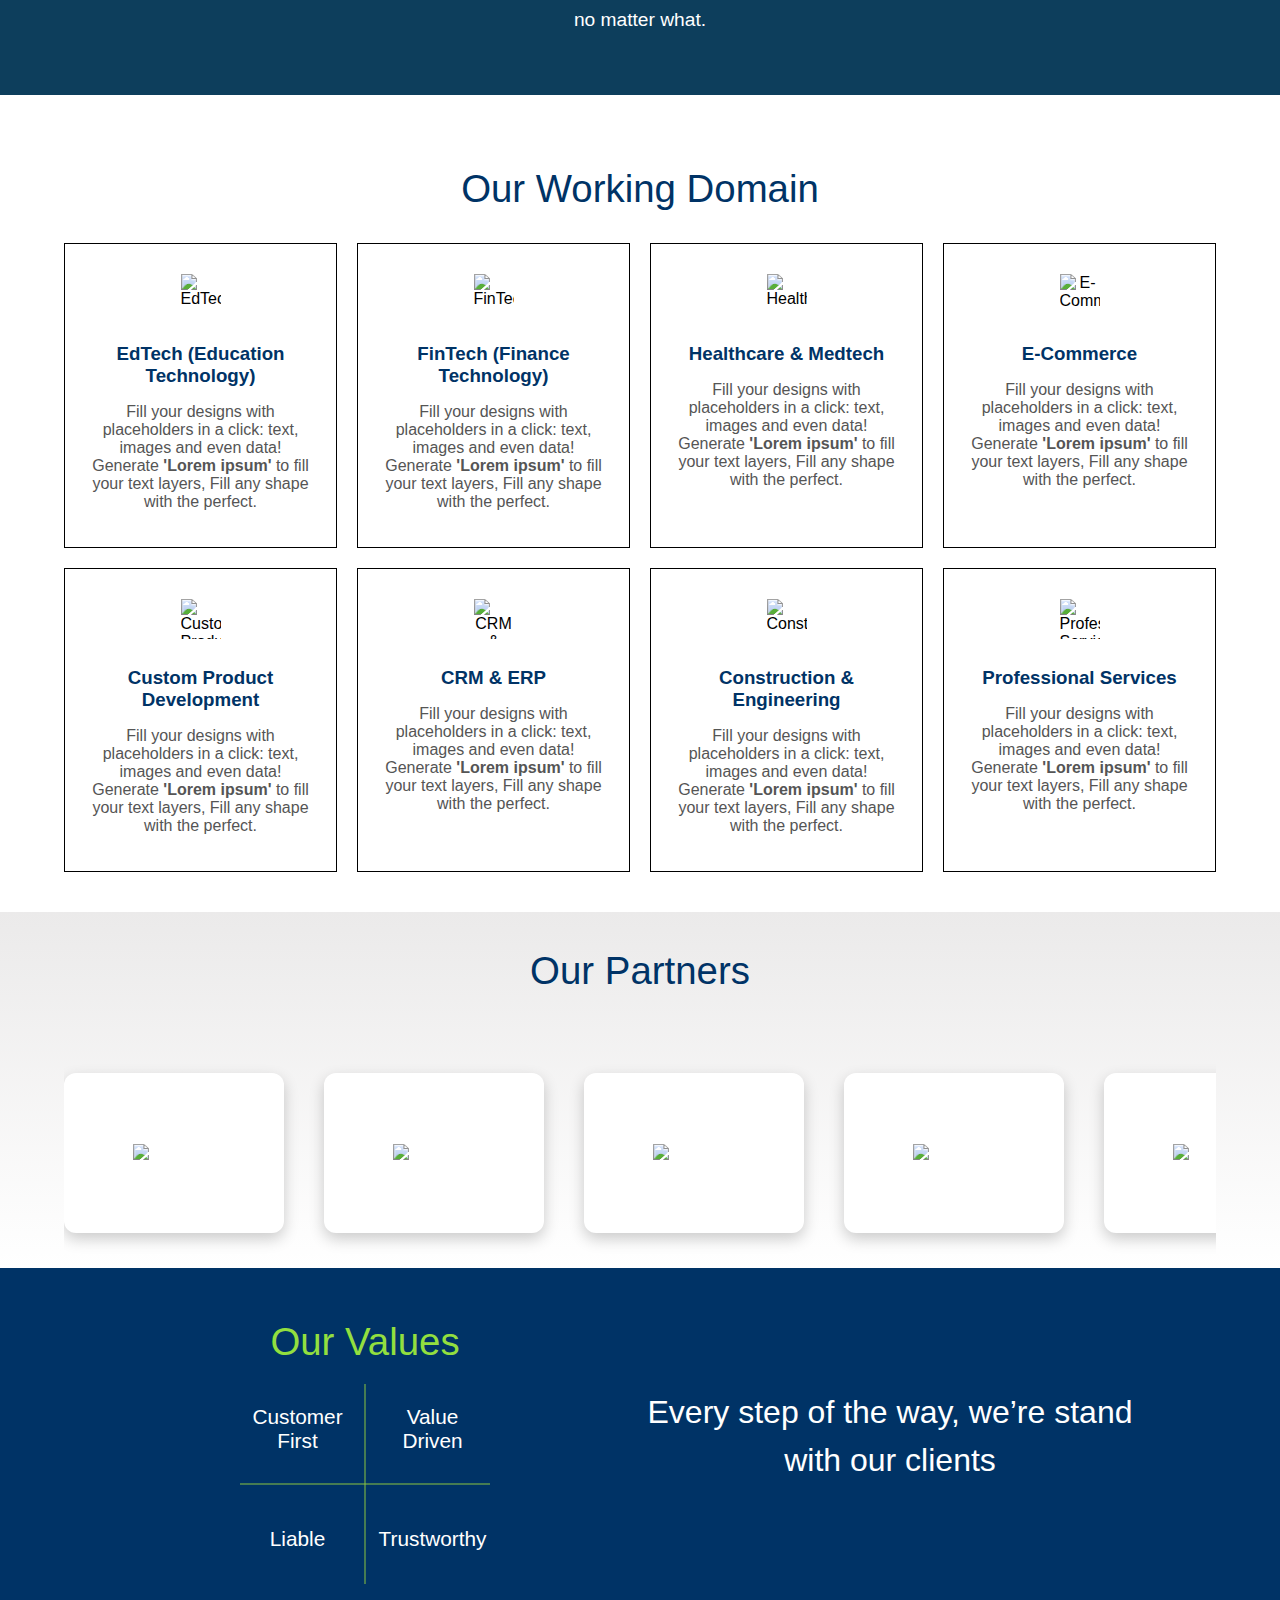
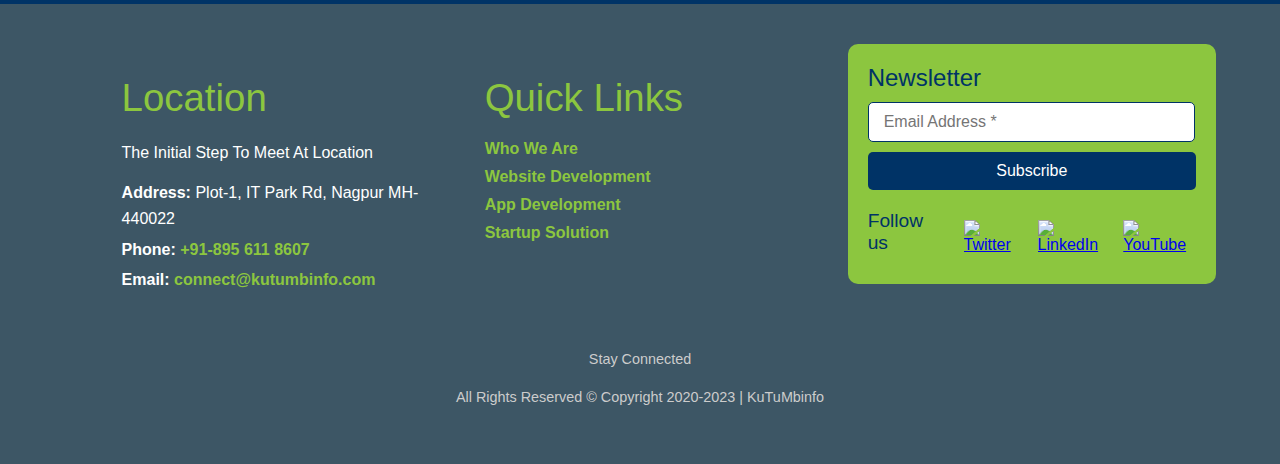
==== commit ea0925ff: "Add files via upload" ====
--- a/index.html
+++ b/index.html
@@ -34,7 +34,7 @@
             <div class="dropdown">
                 <a href="#">Services</a>
                 <div class="dropdown-content">
-                    <div class="dropdown-box">
+                    <div class="dropdown-box" onclick="location.href='Pages/web_dev.html'">
                         <img src="https://cdn-icons-png.flaticon.com/512/1822/1822899.png" alt="Web Development Icon">
                         <div>
                             <strong>Web Development</strong>
@@ -196,11 +196,11 @@
 
     <div class="main-container">
 <!-- hero section -->
-    <section class="hero">
+    <section class="hero bg-dark-blue">
         <div class="wrapper">
         <div class="hero-content">
             <!-- Text Content -->
-            <h1>Website Designing And Software Development Company</h1>
+            <h1 class="heading-primary" >Website Designing And Software Development Company</h1>
             <p>
                 KuTuMbinfo is a prominent worldwide website design company. We have an expert team of mobile application developers, website developers and software developers.
             </p>
@@ -245,24 +245,25 @@
         </div>
     </div>
     </section>
+
 <!-- We Are section -->
-<section class="we-are-section">
+<section class="we-are-section bg-light">
     <div class="wrapper">
-    <h2>We are Kutumbinfo</h2>
+    <h2 class="heading-secondary">We are Kutumbinfo</h2>
     <div class="we-are-content">
         <div class="we-are-subsection">
             <img src="https://cdn-icons-png.flaticon.com/512/2919/2919600.png" alt="Tech Industry Collaboration" class="we-are-icon">
-            <h3>Explore Our Service Offerings</h3>
+            <h3 class="heading-tertiary">Explore Our Service Offerings</h3>
             <p>Empowering clients with bespoke, end-to-end services designed to deliver unparalleled value and operational excellence. Through our commitment to quality and efficiency, we enable clients to achieve their goals and enhance their performance.</p>
         </div>
         <div class="we-are-subsection">
             <img src="https://cdn-icons-png.flaticon.com/512/1055/1055687.png" alt="Robust Platforms" class="we-are-icon">
-            <h3>Solutions We Deliver – Products</h3>
+            <h3 class="heading-tertiary">Solutions We Deliver – Products</h3>
             <p>Pioneering superior, cutting-edge products designed to redefine standards and drive innovation across industries. Our solutions are engineered to push the boundaries of technology and inspire progress.</p>
         </div>
         <div class="we-are-subsection">
             <img src="https://cdn-icons-png.flaticon.com/512/4470/4470318.png" alt="Empower Businesses" class="we-are-icon">
-            <h3>Smarter AI Solutions for Businesses</h3>
+            <h3 class="heading-tertiary">Smarter AI Solutions for Businesses</h3>
             <p>Harnessing the power of artificial intelligence to deliver innovative solutions, optimize operations, and unlock new possibilities for businesses. We leverage AI’s transformative potential to develop cutting-edge solutions that address complex business challenges.</p>
         </div>
     </div>
@@ -270,50 +271,50 @@
 </section>
 
 <!-- why-choose-us-section -->
-<section class="why-choose-us-section">
+<section class="why-choose-us-section bg-white">
     <div class="wrapper">
-    <h2>Why Clients Choose Us?</h2>
+    <h2 class="heading-secondary" >Why Clients Choose Us?</h2>
     <p class="subheading">We deliver real-time IT solutions designed to accelerate business growth and exceed expectations.</p>
     <div class="why-choose-us-content">
         <div class="why-choose-us-item">
             <img src="https://cdn-icons-png.flaticon.com/512/863/863784.png" alt="Business Understanding" class="why-choose-us-icon">
             <div>
-                <h3>Comprehensive Business Understanding</h3>
+                <h3 class="heading-tertiary">Comprehensive Business Understanding</h3>
                 <p>We invest time in understanding your objectives and specific requirements, ensuring customized solutions that align with your goals and target audience.</p>
             </div>
         </div>
         <div class="why-choose-us-item">
             <img src="https://cdn-icons-png.flaticon.com/512/709/709737.png" alt="Client Collaboration" class="why-choose-us-icon">
             <div>
-                <h3>Collaborative Planning and Approval</h3>
+                <h3 class="heading-tertiary">Collaborative Planning and Approval</h3>
                 <p>We work closely with clients, presenting proposed solutions for approval. Your feedback ensures we move forward confidently with tailored strategies.</p>
             </div>
         </div>
         <div class="why-choose-us-item">
             <img src="https://cdn-icons-png.flaticon.com/512/2764/2764694.png" alt="Strategic Ideas" class="why-choose-us-icon">
             <div>
-                <h3>Innovative Strategies for Success</h3>
+                <h3 class="heading-tertiary">Innovative Strategies for Success</h3>
                 <p>Our experts propose impactful strategies focused on growth and efficiency, helping businesses achieve measurable success.</p>
             </div>
         </div>
         <div class="why-choose-us-item">
             <img src="https://cdn-icons-png.flaticon.com/512/2869/2869465.png" alt="Design and Development" class="why-choose-us-icon">
             <div>
-                <h3>Expert Design and Development</h3>
+                <h3 class="heading-tertiary">Expert Design and Development</h3>
                 <p>From user interface design to system architecture, we deliver practical solutions for a seamless experience and scalable systems.</p>
             </div>
         </div>
         <div class="why-choose-us-item">
             <img src="https://cdn-icons-png.flaticon.com/512/1063/1063810.png" alt="Quality Assurance" class="why-choose-us-icon">
             <div>
-                <h3>Rigorous Quality Assurance</h3>
+                <h3 class="heading-tertiary">Rigorous Quality Assurance</h3>
                 <p>We prioritize delivering flawless solutions by conducting detailed testing on every feature to ensure reliability and performance excellence.</p>
             </div>
         </div>
         <div class="why-choose-us-item">
             <img src="https://cdn-icons-png.flaticon.com/512/4233/4233049.png" alt="Deployment and Maintenance" class="why-choose-us-icon">
             <div>
-                <h3>Seamless Deployment and Maintenance</h3>
+                <h3 class="heading-tertiary">Seamless Deployment and Maintenance</h3>
                 <p>After project launch, we ensure uninterrupted service with continuous monitoring, addressing any issues promptly for ongoing functionality.</p>
             </div>
         </div>
@@ -324,9 +325,9 @@
 
 
 <!-- counter section -->
-<section class="counter-section">
+<section class="counter-section bg-dark-blue">
     <div class="wrapper">
-    <h2>Our Achievements</h2>
+    <h2 class="heading-secondary">Our Achievements</h2>
     <div class="counter-container">
         <div class="counter-box">
             <span class="counter" data-target="70">0</span><span class="plus">+</span>
@@ -348,13 +349,13 @@
 </div>
 </section>
 
-   <!-- Testimonials Section -->
+  
  <!-- Testimonials Section 
  <section id="testimonials">
     <div class="wrapper">
     <div class="container">
         <div class="section-header">
-            <h2>Testimonials</h2>
+            <h2 class="heading-secondary" >Testimonials</h2>
             <p>Your success is our priority. Here's what some of our clients say about working with us:</p>
         </div>
         <div class="testimonials-carousel">
@@ -366,7 +367,7 @@
                         improved our user engagement significantly and helped grow our business online!
                     </p>
                     <img src="https://loremflickr.com/90/90/face" class="testimonial-img" alt="Client Image">
-                    <h3>Aarav Mehta</h3>
+                    <h3 class="heading-tertiary">Aarav Mehta</h3>
                     <h4>Entrepreneur</h4>
                 </div>
 
@@ -376,7 +377,7 @@
                         attention to detail and professionalism exceeded our expectations.
                     </p>
                     <img src="https://loremflickr.com/91/91/face" class="testimonial-img" alt="Client Image">
-                    <h3>Priya Nair</h3>
+                    <h3 class="heading-tertiary">Priya Nair</h3>
                     <h4>App Developer</h4>
                 </div>
 
@@ -386,7 +387,7 @@
                         operations. Their innovative solutions streamlined our processes efficiently.
                     </p>
                     <img src="https://loremflickr.com/92/92/face" class="testimonial-img" alt="Client Image">
-                    <h3>Rohit Sharma</h3>
+                    <h3 class="heading-tertiary">Rohit Sharma</h3>
                     <h4>Operations Head</h4>
                 </div>
 
@@ -396,7 +397,7 @@
                         Their technical expertise and dedication are unmatched.
                     </p>
                     <img src="https://loremflickr.com/93/93/face" class="testimonial-img" alt="Client Image">
-                    <h3>Anita Gupta</h3>
+                    <h3 class="heading-tertiary">Anita Gupta</h3>
                     <h4>E-commerce Manager</h4>
                 </div>
 
@@ -406,7 +407,7 @@
                         manage customer relationships and improved our efficiency.
                     </p>
                     <img src="https://loremflickr.com/94/94/face" class="testimonial-img" alt="Client Image">
-                    <h3>Rajesh Kapoor</h3>
+                    <h3 class="heading-tertiary">Rajesh Kapoor</h3>
                     <h4>CRM Manager</h4>
                 </div>
 
@@ -416,7 +417,7 @@
                         appealing but also fast and reliable. We’ve received amazing feedback from our clients.
                     </p>
                     <img src="https://loremflickr.com/95/95/face" class="testimonial-img" alt="Client Image">
-                    <h3>Shreya Das</h3>
+                    <h3 class="heading-tertiary">Shreya Das</h3>
                     <h4>Marketing Head</h4>
                 </div>
 
@@ -426,7 +427,7 @@
                         delivery and technical support have been crucial to our app’s success.
                     </p>
                     <img src="https://loremflickr.com/96/96/face" class="testimonial-img" alt="Client Image">
-                    <h3>Manish Verma</h3>
+                    <h3 class="heading-tertiary">Manish Verma</h3>
                     <h4>Product Manager</h4>
                 </div>
 -->
@@ -437,7 +438,7 @@
                         improved our user engagement significantly and helped grow our business online!
                     </p>
                     <img src="https://loremflickr.com/90/90/face" class="testimonial-img" alt="Client Image">
-                    <h3>Aarav Mehta</h3>
+                    <h3 class="heading-tertiary">Aarav Mehta</h3>
                     <h4>Entrepreneur</h4>
                 </div>
 
@@ -447,7 +448,7 @@
                         attention to detail and professionalism exceeded our expectations.
                     </p>
                     <img src="https://loremflickr.com/91/91/face" class="testimonial-img" alt="Client Image">
-                    <h3>Priya Nair</h3>
+                    <h3 class="heading-tertiary">Priya Nair</h3>
                     <h4>App Developer</h4>
                 </div>
 
@@ -457,7 +458,7 @@
                         operations. Their innovative solutions streamlined our processes efficiently.
                     </p>
                     <img src="https://loremflickr.com/92/92/face" class="testimonial-img" alt="Client Image">
-                    <h3>Rohit Sharma</h3>
+                    <h3 class="heading-tertiary">Rohit Sharma</h3>
                     <h4>Operations Head</h4>
                 </div>
 
@@ -467,7 +468,7 @@
                         Their technical expertise and dedication are unmatched.
                     </p>
                     <img src="https://loremflickr.com/93/93/face" class="testimonial-img" alt="Client Image">
-                    <h3>Anita Gupta</h3>
+                    <h3 class="heading-tertiary">Anita Gupta</h3>
                     <h4>E-commerce Manager</h4>
                 </div>
             </div>
@@ -478,16 +479,16 @@
 -->
 
 <!-- services section -->
-<section class="services-section">
+<section class="services-section bg-white">
     <div class="wrapper">
-        <h2 class="section-title">The Services We Offer</h2>
+        <h2 class="heading-secondary" class="section-title">The Services We Offer</h2>
         <div class="services-container">
             <div class="service-box">
                 <div class="service-icon">
                     <img src="https://cdn-icons-png.flaticon.com/512/1055/1055666.png" alt="Web Development">
                 </div>
                 <div class="service-content">
-                    <h3>Web Development Services</h3>
+                    <h3 class="heading-tertiary">Web Development Services</h3>
                     <p>We pride ourselves on delivering web development services that combine high standards, exceptional quality, affordability, and a keen focus on meeting our clients' expectations. Whether you're looking for a web application, portal, or framework development, you can trust us with any project. In today’s digital age, a strong online presence is essential for every business— most users research online before making a purchase.</p>
                 </div>
             </div>
@@ -497,7 +498,7 @@
                     <img src="https://cdn-icons-png.flaticon.com/512/1828/1828984.png" alt="Mobile App Development">
                 </div>
                 <div class="service-content">
-                    <h3>Mobile Application Development</h3>
+                    <h3 class="heading-tertiary">Mobile Application Development</h3>
                     <p>Our dedicated teams offer end-to-end mobile app development services, creating native, hybrid, and cross-platform mobile solutions across all major platforms—Android, iOS, and Windows. With the majority of people using smartphones today, whether Android or iOS, having a mobile app is essential for providing quick access to your business. If you're looking to expand your reach and boost business through mobile, developing your own app is the way to go.</p>
                 </div>
             </div>
@@ -507,7 +508,7 @@
                     <img src="https://cdn-icons-png.flaticon.com/512/850/850960.png" alt="Software Development">
                 </div>
                 <div class="service-content">
-                    <h3>Custom Software Development</h3>
+                    <h3 class="heading-tertiary">Custom Software Development</h3>
                     <p>We provide comprehensive, full-cycle software development services across a wide range of technology stacks and business domains. We specialize in web-based software application development, tailoring our solutions to meet each client's unique needs and offering innovative ideas to ensure the best user-friendly experience. As a professional software development company, we are committed to delivering high-quality, impactful solutions that drive success.</p>
                 </div>
             </div>
@@ -517,7 +518,7 @@
                     <img src="https://cdn-icons-png.flaticon.com/512/2906/2906279.png" alt="API Development">
                 </div>
                 <div class="service-content">
-                    <h3>API Development</h3>
+                    <h3 class="heading-tertiary">API Development</h3>
                     <p>We specialize in creating custom APIs designed to seamlessly integrate and enhance business systems. Our experienced developers craft robust, scalable APIs that ensure smooth interaction across various software platforms, improving both functionality and user experience. Dedicated to delivering high-quality and innovative API solutions, we focus on security and customization to address the unique requirements of each client.</p>
                 </div>
             </div>
@@ -532,7 +533,7 @@
 
 <!-- our mission section -->
 
-<section class="our-mission-section">
+<section class="our-mission-section bg-dark-blue">
     <div class="our-mission-container">
         <h2 class="mission-title">Our Mission</h2>
         <p class="mission-description">
@@ -543,7 +544,7 @@
 
 <!-- our working domain  -->
 <section class="working-domain-section">
-    <h2 class="section-title">Our Working Domain</h2>
+    <h2 class="heading-secondary"  class="section-title">Our Working Domain</h2>
     <div class="domain-container">
         <div class="domain-box">
             <div class="domain-icon"><img src="https://cdn-icons-png.flaticon.com/128/2995/2995456.png" alt="EdTech"></div>
@@ -615,7 +616,7 @@
 <!-- Our Partners Section -->
 <section class="our-partners-section">
     
-    <h2>Our Partners</h2>
+    <h2 class="heading-secondary">Our Partners</h2>
     <div class="partner-slider">
         <div class="partner-track">
             <!-- Flaticon links for partner badges -->
@@ -643,7 +644,7 @@
 <!-- our values section  -->
 <section class="values-section">
     <div class="values-grid">
-      <h2>Our Values</h2>
+      <h2 class="heading-secondary">Our Values</h2>
       
       <div class="grid">
         <div class="grid-item top-left">Customer First</div>
@@ -653,56 +654,18 @@
       </div>
     </div>
     <div class="message">
-      <p>Every step of the way, we’re stand with our clients</p>
+      <h2>Every step of the way, we’re stand with our clients</h2>
     </div>
   </section>
 
-    <!-- About Us Section -->
-    <section id="about-us">
-        <div class="wrapper">
-        
-        <div class="container">
-            <!-- Location Details -->
-            <div class="about-column">
-                <h2>Location</h2>
-                <p>The Initial Step To Meet At Location</p>
-                <div class="contact-details">
-                    <p><strong>Address:</strong> Plot-1, IT Park Rd, Nagpur MH-440022</p>
-                    <p><strong>Phone:</strong> <a href="tel:+918956118607">+91-895 611 8607</a></p>
-                    <p><strong>Email:</strong> <a href="mailto:connect@kutumbinfo.com">connect@kutumbinfo.com</a></p>
-                </div>
-            </div>
-            <!-- Quick Links -->
-            <div class="about-column quick-links">
-                <h2>Quick Links</h2>
-                <ul>
-                    <li><a href="#">Who We Are</a></li>
-                    <li><a href="#">Website Development</a></li>
-                    <li><a href="#">App Development</a></li>
-                    <li><a href="#">Startup Solution</a></li>
-                </ul>
-            </div>
-            <!-- Newsletter Section -->
-            <div class="newsletter-container">
-                <label for="email" class="newsletter-label">Newsletter</label>
-                <input type="email" id="email" placeholder="Email Address *" class="newsletter-input" />
-                <button class="newsletter-button">Subscribe</button>
-                <div class="social-follow">
-                    <span>Follow us</span>
-                    <a href="https://twitter.com" class="social-icon" target="_blank"><img src="https://cdn-icons-png.flaticon.com/512/733/733579.png" alt="Twitter"></a>
-                    <a href="https://linkedin.com" class="social-icon" target="_blank"><img src="https://cdn-icons-png.flaticon.com/512/174/174857.png" alt="LinkedIn"></a>
-                    <a href="https://youtube.com" class="social-icon" target="_blank"><img src="https://cdn-icons-png.flaticon.com/512/1384/1384060.png" alt="YouTube"></a>
-                </div>
-            </div>
-        </div>
-
-        <!-- Footer Note -->
-        <div class="footer-note">
-            <p>Stay Connected</p>
-            <p>All Rights Reserved © Copyright 2020-2023 | KuTuMbinfo</p>
-        </div>
-        </div>
-    </section>
+  <div id="footer-placeholder"></div>
+  <script>
+      fetch('footer.html')
+          .then(response => response.text())
+          .then(data => {
+              document.getElementById('footer-placeholder').innerHTML = data;
+          });
+  </script>
 
 <script src="scripts.js"></script>
  <!-- jQuery and Owl Carousel JS -->
--- a/styles.css
+++ b/styles.css
@@ -4,6 +4,46 @@
     font-family: 'filson-pro', sans-serif;
     background-color: #f4f4f4;
 }
+html, body {
+    overflow-x: hidden; /* Prevents horizontal scrolling */
+    width: 100%; /* Ensures full width */
+}
+
+
+/* Heading Styles */
+.heading-primary {
+    font-size: 2.5em;
+    font-weight: 700;
+    color: #003366;
+}
+
+.heading-secondary {
+    font-size: 2.4em;
+    font-weight: 500;
+    color: #003366;
+}
+
+.heading-tertiary {
+    font-size: 1.5em;
+    font-weight: 500;
+    color: #003366;
+}
+
+/* Paragraph Styles */
+.text-paragraph {
+    font-size: 1em;
+    font-weight: 400;
+    color: #333333;
+    line-height: 1.6;
+}
+
+/* Background Color Classes */
+.bg-light-gray { background-color: #f4f4f4; }
+.bg-white { background-color: #fff; }
+.bg-dark-blue { background-color: #0d3e5c; }
+.bg-green { background-color: #6eaf2a; }
+.bg-green-hover { background-color: #5b9423; }
+.bg-light { background-color: #f9f9f9; }
 
 /* Main container for alignment */
 .main-container {
@@ -36,8 +76,9 @@
     padding: 0px 20px;
     background-color: #fff;
     border-bottom: 1px solid #ddd;
-    flex-wrap: wrap; /* Allow wrapping for smaller screens */
+    flex-wrap: nowrap; /* Allow wrapping for smaller screens */
     z-index: 1200;
+
 }
 
 .navbar img {
@@ -244,9 +285,10 @@
 /* Updated Media Query for 480px */
 @media (max-width: 480px) {
     .navbar {
-        background-color: #002f45; /* Dark blue background for the navbar */
+        background-color: #0d3e5c; /* Dark blue background for the navbar */
         color: white; /* Text color */
         padding: 0; /* Remove padding */
+        
     }
     .nav-links {
         display: flex;
@@ -261,10 +303,11 @@
     }
 
     .navbar.show .nav-links {
-        padding-bottom: 25rem; /* Full viewport height when toggled */
+        padding-bottom: 22rem; /* Full viewport height when toggled */
         max-height: 50vh; /* Full viewport height when toggled */
         opacity: 1; /* Make it visible */
         transform: translateX(0); /* Move the nav-links into view from the right */
+        padding-top: 1rem; /* Adjust padding for better spacing */
     }
     .navbar .logo {
         background-color: white; /* White background for the logo container */
@@ -274,6 +317,8 @@
         align-items: center; /* Center align items vertically */
         justify-content: space-between; /* Space between the logo and the toggle button */
         margin: 0; /* Remove any margin */
+        
+        
     }
 
     .navbar .logo img {
@@ -286,20 +331,22 @@
         margin: 0.1875rem 0; /* Compact spacing */
         color: white; /* White text for links */
         text-decoration: none;
-        border-bottom: 2px solid #0f3f70; /* Subtle blue line below */
+        border-bottom: 2px solid #0b4986; /* Subtle blue line below */
         padding-bottom: 5px; /* Add padding to move border down */
     }
 
     .navbar a::before {
         content: none; /* Remove horizontal bar */
     }
+
 
     .dropdown-box strong {
         font-size: 1.08rem; /* Adjust font size */
         color: white; /* White text for strong elements */
         margin: 0px 0; /* Add space above and below */
         display: inline-block; /* Ensure block behavior for border */
-        border-bottom: 2px solid #175b6d; /* Subtle blue line below */
+        border-bottom: 1.5px solid #2d8aa3; /* Subtle blue line below */
+        width: 90%; /* Limit width for better readability */
     }
 
     .dropdown-box:hover strong {
@@ -329,11 +376,15 @@
     .navbar a::after {
         content: '▼'; /* Down arrow symbol */
         font-size: 15px;
-        color: white; /* Match arrow color with text */
+        color: #9bc842; /* Match arrow color with text */
+        position: absolute;
+        top: 40%;
+        transform: translateY(-50%);
     }
 
     .navbar .dropdown.active > a::after {
         content: '▲'; /* Up arrow symbol */
+        
     }
 
     .navbar .dropdown .dropdown-content {
@@ -355,17 +406,24 @@
         margin-left: 10px;
         margin-top: 5px;
         font: 1.1em sans-serif;
+        color:#ffffff;
+        
     }
 
     .navbar .dropdown-box ul li {
         margin: 10px 0; /* Add space above and below each <li> */
         padding: 0; /* Remove padding */
+        border-bottom: 1px solid #2d8aa3;
+        max-width: 80%;
     }
 
     .navbar .dropdown.active .dropdown-content {
         display: block;
         position: static;
         margin-top: 0; /* No margin */
+        padding-left: 22px;
+        border-left: 1.5px solid #2d8aa3;
+        width: 100%;
     }
 
     .navbar .dropdown:not(.active) .dropdown-content {
@@ -417,12 +475,11 @@
     }
 }
 
-
 /* Hero Section */
 .hero {
+    max-width: 100vw;
+    height: 30rem;
    
-    height: 30rem;
-    background-color: #0d3e5c;
     display: flex;
     align-items: center;
     justify-content: center;
@@ -442,7 +499,7 @@
 
 .hero-content h1 {
     
-    font-size: 2.5em;
+    color: #fff;
     line-height: 1.3;
     font-weight: 500;
     margin-bottom: 2rem;
@@ -450,7 +507,7 @@
 
 .hero-content p {
     
-    font-size: 1em;
+   
     line-height: 1.6;
     margin-bottom: 2rem;
     color: #cdd7e0;
@@ -790,8 +847,7 @@
 
 /* We Are Section */
 .we-are-section {
-    
-    background-color: #f9f9f9;
+
     text-align: center;
     color: #003366;
     padding-bottom: 2rem;
@@ -800,7 +856,7 @@
 }
 
 .we-are-section h2 {
-    font-size: 2.1em;
+    
     margin-bottom: 40px;
     color: #003366;
     font-weight: 500;
@@ -859,12 +915,17 @@
 }
 
 @media (max-width: 480px) {
+
     h2 {
         font-size: 1.5rem; /* Reduce font size */
         line-height: 1.1; /* Decrease height */
         margin: 0; /* Adjust top and bottom spacing */
         padding: 0;
     }
+    .we-are-content{
+        padding-left: 5%;
+        padding-right: 5%;
+    }
 }
 
 /* Show class triggers the slide-up animation */
@@ -874,13 +935,13 @@
 
 .we-are-subsection h3 {
     font-weight: 510;
-    font-size: 1.5em;
+    
     margin: 20px 0 10px;
     color: #003366;
 }
 
 .we-are-subsection p {
-    font-size: 1em;
+   
     line-height: 1.6;
     color: #666666;
 }
@@ -916,8 +977,7 @@
 .why-choose-us-section {
     padding-bottom: 2rem;
     padding-top: 2rem;
-    
-    background-color: #ffffff; /* Match the hero section background color */
+  /* Match the hero section background color */
     text-align: left;
     color: #003366; /* Light text color for contrast */
     border-top: 1px solid #dfdcdc; /* Dark grey top border */
@@ -927,7 +987,7 @@
 .why-choose-us-section h2 {
     font-weight: 500;
     padding-left: 5%;
-    font-size: 2em;
+   
     margin-bottom: 20px;
     color: #003366; /* Light text color */
 }
@@ -935,7 +995,7 @@
 .why-choose-us-section .subheading {
     
     padding-left: 5%;
-    font-size: 1em;
+    
     margin-bottom: 10px;
     color: #16548a; /* Slightly lighter shade for the subheading */
 }
@@ -945,8 +1005,18 @@
     justify-content: center;
     gap: 10px;
     flex-wrap: wrap;
-}
-
+    /* padding-left: 5%; */
+    /* padding-right: 10%; */
+}
+@media (max-width: 480px) {
+    
+    .why-choose-us-content {
+
+        /* padding-left: 5%; */
+        padding-right: 10%;
+    }
+    
+}
 .why-choose-us-item {
     width: 27%;
     padding: 20px;
@@ -982,13 +1052,13 @@
 
 .why-choose-us-item h3 {
     font-weight: 500;
-    font-size: 1.2em;
+
     color: #003366;
     margin-bottom: 10px;
 }
 
 .why-choose-us-item p {
-    font-size: 1em;
+    
     color: #666666;
     line-height: 1.6;
     margin: 0; /* Remove default margin for better spacing */
@@ -1010,8 +1080,7 @@
 
 /* Counter Section */
 .counter-section {
-    padding: 10px;
-    background-color: #0d3e5c;
+    padding: 10px;   
     text-align: center;
     padding-bottom: 30px;
     
@@ -1019,9 +1088,9 @@
 
 .counter-section h2 {
     font-weight: 500;
-    font-size: 2.1em;
+    
     margin-bottom: 20px;
-    color: #f7f7f7;
+    color: #92df3f;
 }
 
 .counter-container {
@@ -1092,8 +1161,7 @@
 .services-section {
     padding-bottom: 2rem;
     padding-top: 2rem;
-    background-color: #ffffff; /* Match the hero section background color */
-    text-align: left;
+    text-align: center;
     color: #003366; /* Light text color for contrast */
     border-top: 1px solid #dfdcdc; /* Dark grey top border */
     margin: auto;
@@ -1101,15 +1169,13 @@
 
 .section-title {
     font-weight: 500;
-    text-align: center;    
-    font-size: 2.1em;
     margin-bottom: 20px;
     color: #003366; /* Light text color */
 }
 
 /* 2x2 Grid Layout */
 .services-container {
-    width: 75vw;
+    width: 100%;
     display: grid;
     grid-template-columns: repeat(2, 1fr); /* Ensures 2 columns */
     gap: 10px; /* Adjust gap to bring boxes closer */
@@ -1157,13 +1223,13 @@
 
 .service-content h3 {
     font-weight: 505;
-    font-size: 1.3em;
+  
     color: #003366;
     margin-bottom: 8px;
 }
 
 .service-content p {
-    font-size: 1em;
+   
     color: #666666;
     line-height: 1.6;
     margin: 0;
@@ -1176,43 +1242,64 @@
     }
 }
 
+@media (max-width: 480px) {
+    .service-content p {
+        display: none; /* Hide service content */
+    }
+
+    .service-icon {
+        width: 40px; /* Reduce icon size */
+        height: 40px; /* Reduce icon size */
+    }
+
+    .service-icon img {
+        width: 30px; /* Reduce image size */
+        height: 30px; /* Reduce image size */
+    }
+
+    .section-title {
+        font-size: 1.5em; /* Reduce font size */
+    }
+}
+
 /* Our Mission Section */
-.our-mission-section {
-    background-color: #003366; /* Same background as hero section */
+.our-mission-section {    
     text-align: center;
-    padding: 60px 20px;
+    padding: 40px 20px;
     color: #ffffff; /* Matching text color */
 }
 
 .our-mission-container {
     max-width: 900px;
     margin: auto;
+    padding-left: 5%;
+    padding-right: 5%;
 }
 
 .mission-title {
-    
-    font-size: 2.1em;
+    font-size: 2.4em;
     font-weight: 500;
-    margin-bottom: 20px;
-    color: #8cc63f;
+    /* font-weight: 500; */
+    margin-bottom: 40px;
+    color: #92df3f;
 }
 
 .mission-description {
-    font-size: 1.7em;
+    font-size: 1.2em;
     color: #ffffff;
     line-height: 1.6;
 }
+
 
 /* Our Working Domain Section */
 .working-domain-section {
     background-color: #ffffff; /* Match website theme */
     text-align: center;
-    padding: 60px 0;
-    color: #003366;
-}
-
-.section-title {
-    font-size: 2.1em;
+    padding: 40px 0;
+    
+}
+
+.section-title {  
     font-weight: 500;
     margin-bottom: 40px;
     color: #003366;
@@ -1225,6 +1312,8 @@
     gap: 20px;
     max-width: 1200px;
     margin: auto;
+    padding-left: 5%;
+    padding-right: 5%;
 }
 
 /* Each Domain Box */
@@ -1254,15 +1343,15 @@
 
 /* Title Styling */
 .domain-title {
-    font-size: 18px;
-    color: #1d3557;
-    font-weight: bold;
+   
+    color: #003366;
+    font-weight: 600;
     margin-bottom: 10px;
 }
 
 /* Description Styling */
 .domain-description {
-    font-size: 14px;
+    
     color: #555;
 }
 
@@ -1294,7 +1383,7 @@
     color: white;
 }
 .our-partners-section h2 {
-    font-size: 2.1em;
+   
     color: #003366; /* White text */
     margin-bottom: 50px;
     font-weight: 500;
@@ -1387,13 +1476,13 @@
     text-align: left;
   }
   
-  .values-grid h2 {
-    font-size: 2.1rem;
+.values-grid h2 {
+   
     margin-bottom: 20px;
-    color:#8cc63f;
+    color: #92df3f;
     font-weight: 500;
-  }
-  
+    text-align: center; /* Align h2 to center */
+}
   .grid {
     display: grid;
     grid-template-columns: 1fr 1fr;
@@ -1460,12 +1549,33 @@
     text-align: center;
   }
   
-  .message p {
-    font-size: 2rem;
-    font-weight: 400;
+  .message h2 {
+    font-size: 2em;
+    font-weight: 500;
     line-height: 1.5;
+    color:#ffffff;
   }
-
+  @media (max-width: 480px) {
+    .values-section {
+        flex-direction: column;
+        gap: 20px;
+    }
+
+    .message {
+        order: 2; /* Ensure message appears after the grid */
+    }
+
+    .values-grid {
+        order: 1; /* Ensure grid appears before the message */
+        padding-left: 0;
+        text-align: center;
+    }
+
+    .grid {
+        width: 100%;
+        height: auto;
+    }
+}
 
 
  /* Testimonials Section */
@@ -1570,8 +1680,8 @@
 
      /* About Us Section */
      #about-us {
-        padding: 60px 20px;
-        background: #838f9a; /* Darker background matching the theme */
+        padding: 40px 20px;
+        background: #3d5665; /* Darker background matching the theme */
         color: #ffffff;
     }
 
@@ -1582,6 +1692,7 @@
         flex-wrap: wrap;
         justify-content: space-between;
         align-items: flex-start;
+        padding-left: 5%;
     }
 
     #about-us .about-column {
@@ -1590,13 +1701,14 @@
     }
 
     #about-us h2 {
-        font-size: 2.5em;
+        
         color: #8cc63f; /* Highlighted color for headers */
         margin-bottom: 20px;
+        font-weight: 500;
     }
 
     #about-us p {
-        font-size: 1.1em;
+        
         line-height: 1.6;
         margin-bottom: 15px;
     }
@@ -1660,7 +1772,7 @@
     display: flex;
     flex-direction: column;
     justify-content: flex-start;
-    width: 100%;
+    max-width: 80%;
 }
 
 .newsletter-content {
@@ -1676,7 +1788,7 @@
 }
 
 .newsletter-input {
-    width: 100%;
+    width: 90%;
     padding: 10px 15px;
     font-size: 1em;
     color: #666666;
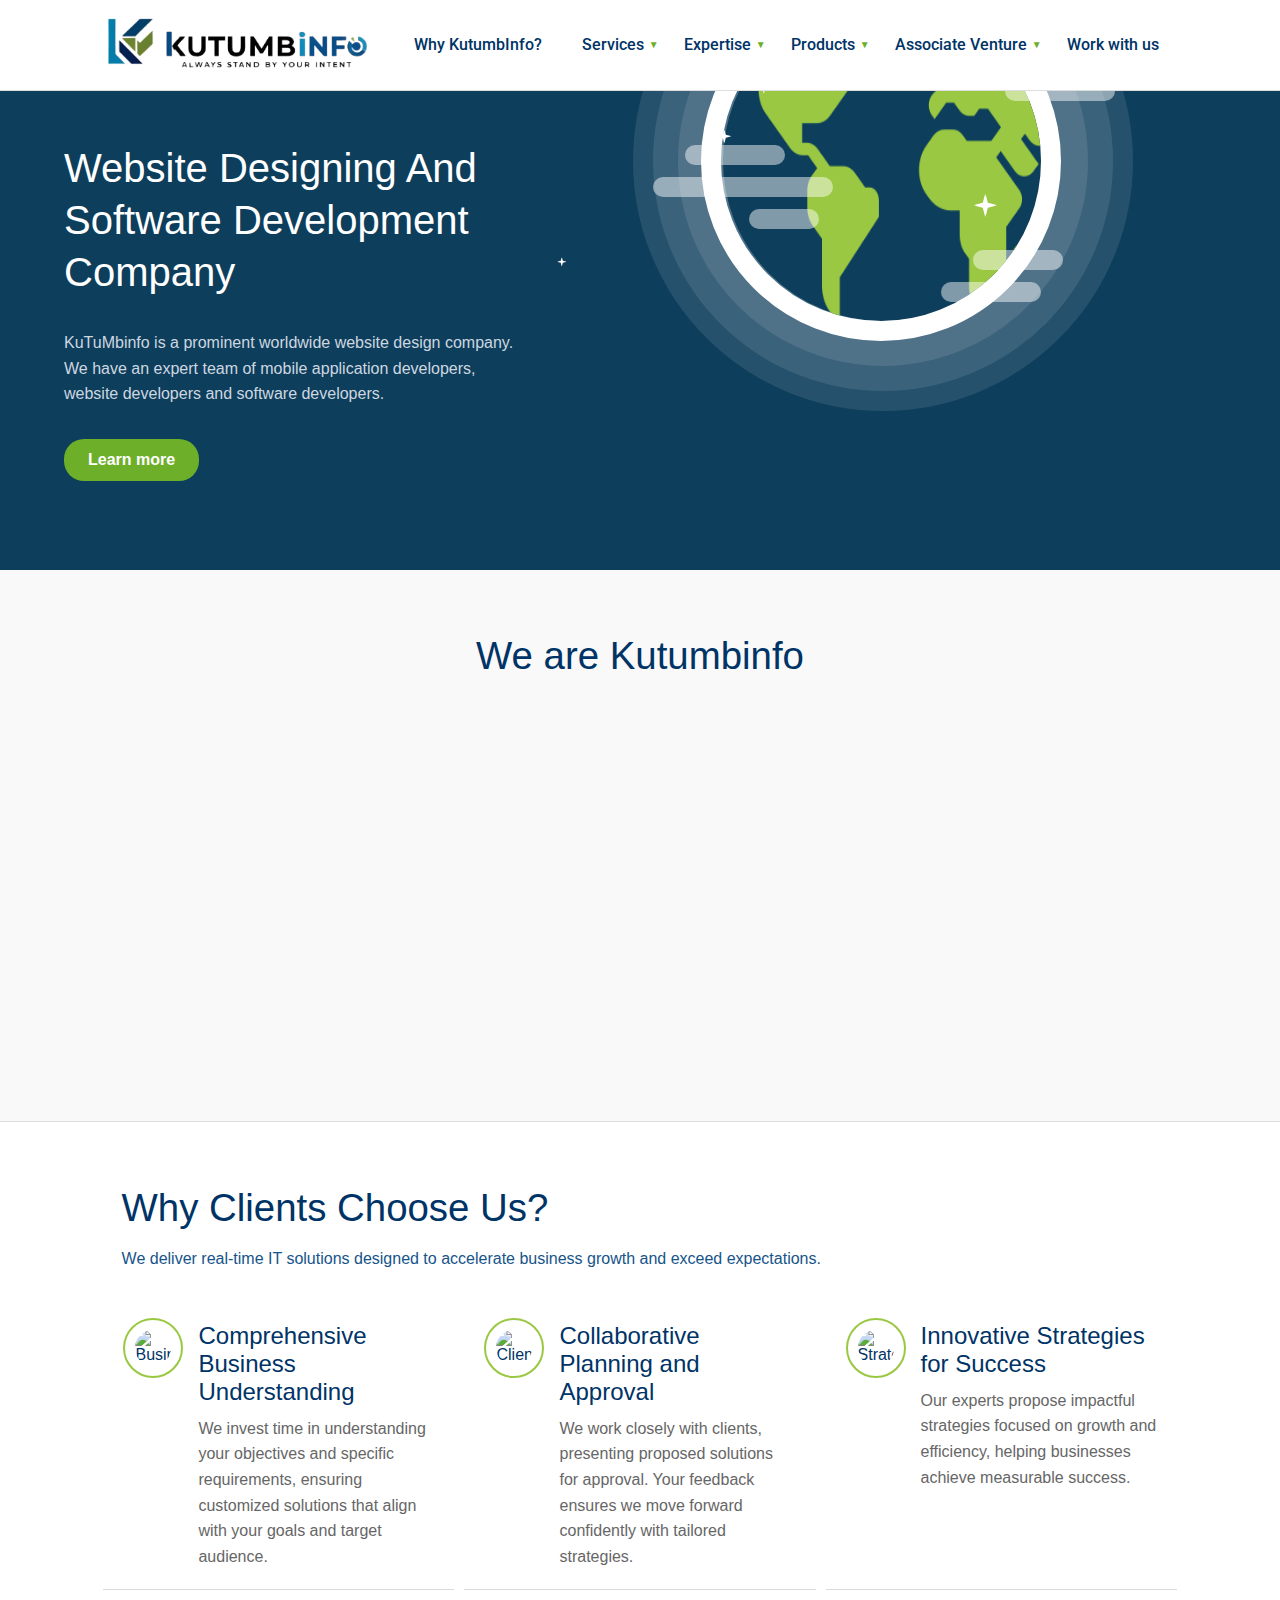
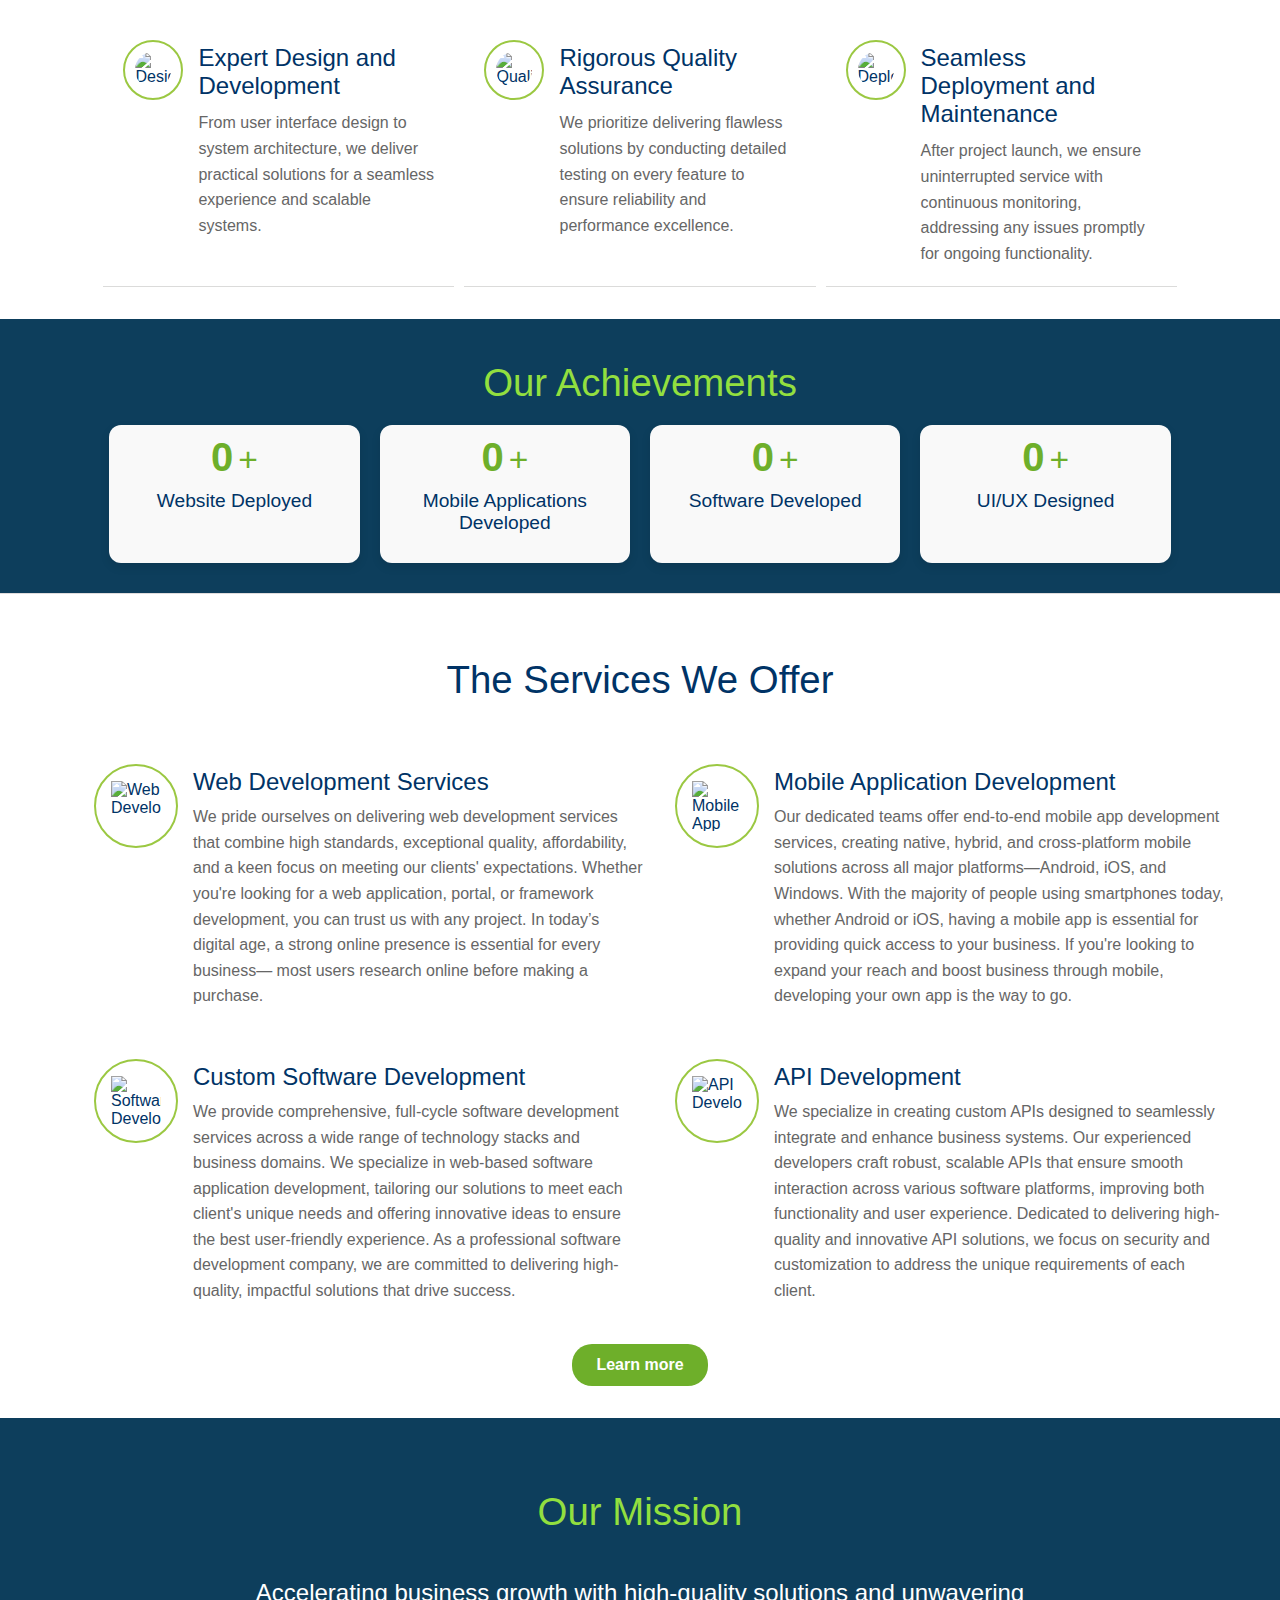
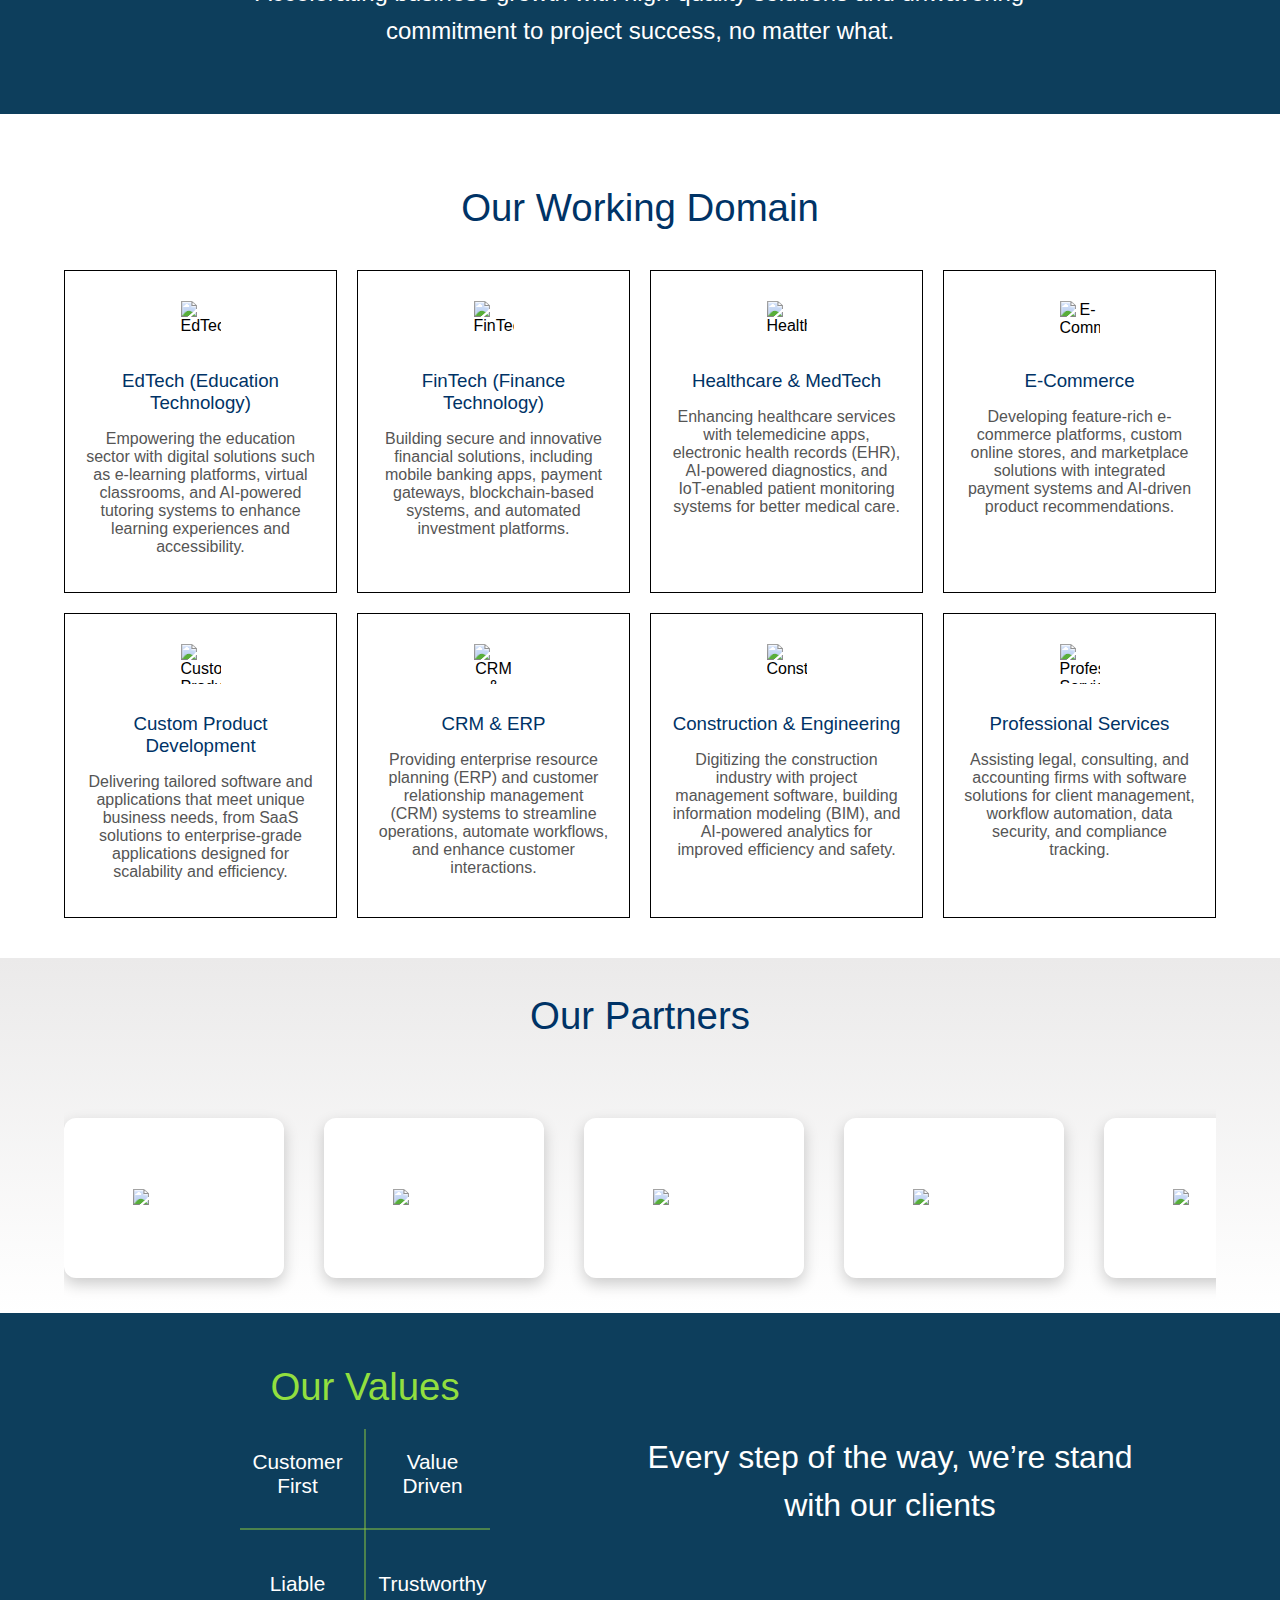
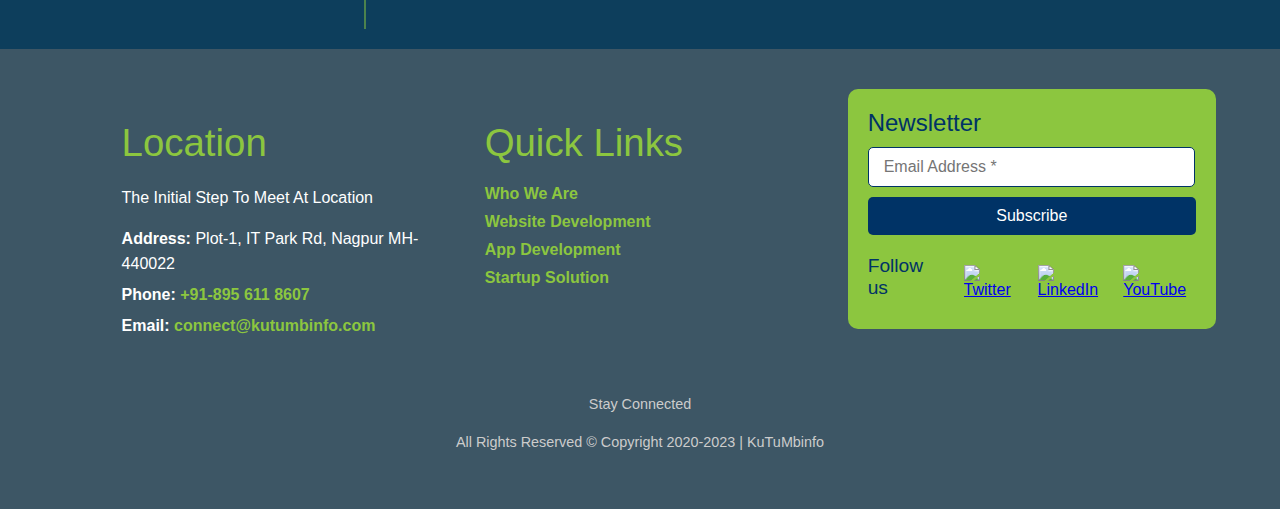
==== commit af417009: "changes wrt web_dev.html" ====
--- a/index.html
+++ b/index.html
@@ -12,187 +12,23 @@
     <link rel="icon" href="images/favicon2.png" type="image/x-icon" id="favicon">
     <title>KutumbInfo Home</title>
 </head>
+
+<style>
+
+body {
+    padding-top: 90px !important;
+}
+
+.navbar {
+    position: fixed;
+    top: 0;
+    width: 100%;
+}
+
+</style>
+
 <body>
-    
-    <!-- Navbar Section -->
-<div>
-    <nav class="navbar">            
-            
-            <div class="logo">
-                <img src="images/logo kutumbinfo13.png" alt="Kutumbinfo Logo">
-                        
-            <button class="menu-toggle" aria-label="Toggle navigation">
-                <span></span>
-                <span></span>
-                <span></span>
-            </button>
-            </div>
-
-            <div class = "nav-links">
-            
-            <a href="#" class="no-arrow">Why KutumbInfo?</a>
-            <div class="dropdown">
-                <a href="#">Services</a>
-                <div class="dropdown-content">
-                    <div class="dropdown-box" onclick="location.href='Pages/web_dev.html'">
-                        <img src="https://cdn-icons-png.flaticon.com/512/1822/1822899.png" alt="Web Development Icon">
-                        <div>
-                            <strong>Web Development</strong>
-                            <p style="margin-top: 5px;">High-quality web solutions tailored to your business needs.</p>
-                        </div>
-                    </div>
-                    <div class="dropdown-box">
-                        <img src="https://cdn-icons-png.flaticon.com/512/732/732252.png" alt="Mobile Application Icon">
-                        <div>
-                            <strong>Mobile Application Development</strong>
-                            <p style="margin-top: 5px;">Robust mobile apps for iOS and Android platforms.</p>
-                        </div>
-                    </div>
-                    <div class="dropdown-box">
-                        <img src="https://cdn-icons-png.flaticon.com/512/1051/1051275.png" alt="Custom Software Icon">
-                        <div>
-                            <strong>Custom Software Development</strong>
-                            <p style="margin-top: 5px;">Tailored software to streamline your operations.</p>
-                        </div>
-                    </div>
-                    <div class="dropdown-box">
-                        <img src="https://cdn-icons-png.flaticon.com/512/1051/1051286.png" alt="UI/UX Design Icon">
-                        <div>
-                            <strong>UI/UX Design & Development</strong>
-                            <p style="margin-top: 5px;">Engaging and intuitive designs for a seamless user experience.</p>
-                        </div>
-                    </div>
-                    <div class="dropdown-box">
-                        <img src="https://cdn-icons-png.flaticon.com/512/3039/3039381.png" alt="API Development Icon">
-                        <div>
-                            <strong>API Development</strong>
-                            <p style="margin-top: 5px;">Secure and scalable APIs for your applications.</p>
-                        </div>
-                    </div>
-                    <div class="dropdown-box">
-                        <img src="https://cdn-icons-png.flaticon.com/512/3075/3075977.png" alt="Maintenance & Support Icon">
-                        <div>
-                            <strong>Maintenance & Support</strong>
-                            <p style="margin-top: 5px;">Reliable support to keep your systems running smoothly.</p>
-                        </div>
-                    </div>
-                </div>
-            </div>
-            <div class="dropdown">
-                <a href="#">Expertise</a>
-                <div class="dropdown-content">
-                    <div class="dropdown-box">
-                        <img src="https://cdn-icons-png.flaticon.com/512/226/226269.png" alt="Angular Icon">
-                        <div>
-                            <strong>Angular Development</strong>
-                            <p style="margin-top: 5px;">Dynamic web applications using Angular framework.</p>
-                        </div>
-                    </div>
-                    <div class="dropdown-box">
-                        <img src="https://cdn-icons-png.flaticon.com/512/1126/1126012.png" alt="React Icon">
-                        <div>
-                            <strong>React Development</strong>
-                            <p style="margin-top: 5px;">High-performance web apps using React.</p>
-                        </div>
-                    </div>
-                    <div class="dropdown-box">
-                        <img src="https://cdn-icons-png.flaticon.com/512/3819/3819647.png" alt="Vue.js Icon">
-                        <div>
-                            <strong>Vue.js Development</strong>
-                            <p style="margin-top: 5px;">Versatile and lightweight web apps using Vue.js.</p>
-                        </div>
-                    </div>
-                    <div class="dropdown-box">
-                        <img src="https://cdn-icons-png.flaticon.com/512/174/174881.png" alt="WordPress Icon">
-                        <div>
-                            <strong>WordPress Development</strong>
-                            <p style="margin-top: 5px;">Customizable websites built on WordPress.</p>
-                        </div>
-                    </div>
-                    <div class="dropdown-box">
-                        <img src="https://cdn-icons-png.flaticon.com/512/888/888847.png" alt="Flutter Icon">
-                        <div>
-                            <strong>Flutter Development</strong>
-                            <p style="margin-top: 5px;">Cross-platform mobile apps with Flutter.</p>
-                        </div>
-                    </div>
-                    <div class="dropdown-box">
-                        <img src="https://cdn-icons-png.flaticon.com/512/226/226777.png" alt="Java Icon">
-                        <div>
-                            <strong>Java Development</strong>
-                            <p style="margin-top: 5px;">Enterprise-grade applications using Java.</p>
-                        </div>
-                    </div>
-                    <div class="dropdown-box">
-                        <img src="https://cdn-icons-png.flaticon.com/512/919/919825.png" alt="Node.js Icon">
-                        <div>
-                            <strong>Node.js Development</strong>
-                            <p style="margin-top: 5px;">Scalable backend solutions using Node.js.</p>
-                        </div>
-                    </div>
-                    <div class="dropdown-box">
-                        <img src="https://cdn-icons-png.flaticon.com/512/919/919830.png" alt="PHP Icon">
-                        <div>
-                            <strong>PHP Development</strong>
-                            <p style="margin-top: 5px;">Dynamic websites and applications using PHP.</p>
-                        </div>
-                    </div>
-                </div>
-            </div>
-            <div class="dropdown">
-                <a href="#">Products</a>
-                <div class="dropdown-content">
-                    <div class="dropdown-box dropdown-box-width">
-
-                        <img src="https://cdn-icons-png.flaticon.com/512/237/237040.png" alt="Non-Fintech Products Icon">
-                        <div>
-                            <strong>Non-Fintech Products:</strong>
-                            <ul>
-                                <li>Rental Solution (PCT)</li>
-                                <li>School Management</li>
-                                <li>Borwell Management System</li>
-                            </ul>
-                        </div>
-                    </div>
-                    <div class="dropdown-box dropdown-box-width">
-
-                        <img src="https://cdn-icons-png.flaticon.com/512/2718/2718238.png" alt="Fintech Products Icon">
-                        <div>
-                            <strong>Fintech Products:</strong>
-                            <ul>
-                                <li>KYCPLUS</li>
-                                <li>Information System WPS</li>
-                                <li>RPACPC</li>
-                            </ul>
-                        </div>
-                    </div>
-                </div>
-            </div>
-            <div class="dropdown">
-                <a href="#">Associate Venture</a>
-                <div class="dropdown-content">
-                    <div class="dropdown-box hover-block" style=" width: 35vw;">
-                        <img src="images\azlogic.png" alt="Azlogics Icon" style="width: 30%; border-radius: 15%;">
-                        <div>
-                            <strong>Azlogics</strong>
-                            <p style="margin-top: 5px;">Technology solutions and services.</p>
-                        </div>
-                    </div>
-                    <div class="dropdown-box hover-block" style=" width: 35vw;">
-                        <img src="images\webakrutilogo.svg" alt="Webakruti Icon" style="width: 30%; border-radius: 15%;">
-                        <div>
-                            <strong>Webakruti</strong>
-                            <p style="margin-top: 5px;">Digital innovation and software development.</p>
-                        </div>
-                    </div>
-                </div>
-            </div>
-            <a href="#" class="no-arrow">Work with us</a>
-        </nav>
-    </div>
-
-    </div>
-
+    <div id="navbar-placeholder"></div>
 
     <div class="main-container">
 <!-- hero section -->
@@ -201,7 +37,7 @@
         <div class="hero-content">
             <!-- Text Content -->
             <h1 class="heading-primary" >Website Designing And Software Development Company</h1>
-            <p>
+            <p class="text-paragraph">
                 KuTuMbinfo is a prominent worldwide website design company. We have an expert team of mobile application developers, website developers and software developers.
             </p>
             <button class="learn-more-btn">Learn more</button>
@@ -254,17 +90,17 @@
         <div class="we-are-subsection">
             <img src="https://cdn-icons-png.flaticon.com/512/2919/2919600.png" alt="Tech Industry Collaboration" class="we-are-icon">
             <h3 class="heading-tertiary">Explore Our Service Offerings</h3>
-            <p>Empowering clients with bespoke, end-to-end services designed to deliver unparalleled value and operational excellence. Through our commitment to quality and efficiency, we enable clients to achieve their goals and enhance their performance.</p>
+            <p class="text-paragraph">Empowering clients with bespoke, end-to-end services designed to deliver unparalleled value and operational excellence. Through our commitment to quality and efficiency, we enable clients to achieve their goals and enhance their performance.</p>
         </div>
         <div class="we-are-subsection">
             <img src="https://cdn-icons-png.flaticon.com/512/1055/1055687.png" alt="Robust Platforms" class="we-are-icon">
             <h3 class="heading-tertiary">Solutions We Deliver – Products</h3>
-            <p>Pioneering superior, cutting-edge products designed to redefine standards and drive innovation across industries. Our solutions are engineered to push the boundaries of technology and inspire progress.</p>
+            <p class="text-paragraph">Pioneering superior, cutting-edge products designed to redefine standards and drive innovation across industries. Our solutions are engineered to push the boundaries of technology and inspire progress.</p>
         </div>
         <div class="we-are-subsection">
             <img src="https://cdn-icons-png.flaticon.com/512/4470/4470318.png" alt="Empower Businesses" class="we-are-icon">
             <h3 class="heading-tertiary">Smarter AI Solutions for Businesses</h3>
-            <p>Harnessing the power of artificial intelligence to deliver innovative solutions, optimize operations, and unlock new possibilities for businesses. We leverage AI’s transformative potential to develop cutting-edge solutions that address complex business challenges.</p>
+            <p class="text-paragraph">Harnessing the power of artificial intelligence to deliver innovative solutions, optimize operations, and unlock new possibilities for businesses. We leverage AI’s transformative potential to develop cutting-edge solutions that address complex business challenges.</p>
         </div>
     </div>
 </div>
@@ -323,7 +159,6 @@
 </section>
 
 
-
 <!-- counter section -->
 <section class="counter-section bg-dark-blue">
     <div class="wrapper">
@@ -536,82 +371,75 @@
 <section class="our-mission-section bg-dark-blue">
     <div class="our-mission-container">
         <h2 class="mission-title">Our Mission</h2>
-        <p class="mission-description">
+        <h3 class="mission-description heading-tertiary">
             Accelerating business growth with high-quality solutions and unwavering commitment to project success, no matter what.
-        </p>
+        </h3>
     </div>
 </section>
 
 <!-- our working domain  -->
 <section class="working-domain-section">
-    <h2 class="heading-secondary"  class="section-title">Our Working Domain</h2>
+    <h2 class="heading-secondary section-title">Our Working Domain</h2>
     <div class="domain-container">
         <div class="domain-box">
             <div class="domain-icon"><img src="https://cdn-icons-png.flaticon.com/128/2995/2995456.png" alt="EdTech"></div>
             <h3 class="domain-title">EdTech (Education Technology)</h3>
             <p class="domain-description">
-                Fill your designs with placeholders in a click: text, images and even data! Generate 
-                <strong>'Lorem ipsum'</strong> to fill your text layers, Fill any shape with the perfect.
+                Empowering the education sector with digital solutions such as e-learning platforms, virtual classrooms, and AI-powered tutoring systems to enhance learning experiences and accessibility.
             </p>
         </div>
         <div class="domain-box">
             <div class="domain-icon"><img src="https://cdn-icons-png.flaticon.com/128/3135/3135773.png" alt="FinTech"></div>
             <h3 class="domain-title">FinTech (Finance Technology)</h3>
             <p class="domain-description">
-                Fill your designs with placeholders in a click: text, images and even data! Generate 
-                <strong>'Lorem ipsum'</strong> to fill your text layers, Fill any shape with the perfect.
+                Building secure and innovative financial solutions, including mobile banking apps, payment gateways, blockchain-based systems, and automated investment platforms.
             </p>
         </div>
         <div class="domain-box">
             <div class="domain-icon"><img src="https://cdn-icons-png.flaticon.com/128/609/609803.png" alt="Healthcare"></div>
-            <h3 class="domain-title">Healthcare & Medtech</h3>
-            <p class="domain-description">
-                Fill your designs with placeholders in a click: text, images and even data! Generate 
-                <strong>'Lorem ipsum'</strong> to fill your text layers, Fill any shape with the perfect.
+            <h3 class="domain-title">Healthcare & MedTech</h3>
+            <p class="domain-description">
+                Enhancing healthcare services with telemedicine apps, electronic health records (EHR), AI-powered diagnostics, and IoT-enabled patient monitoring systems for better medical care.
             </p>
         </div>
         <div class="domain-box">
             <div class="domain-icon"><img src="https://cdn-icons-png.flaticon.com/128/2334/2334399.png" alt="E-Commerce"></div>
             <h3 class="domain-title">E-Commerce</h3>
             <p class="domain-description">
-                Fill your designs with placeholders in a click: text, images and even data! Generate 
-                <strong>'Lorem ipsum'</strong> to fill your text layers, Fill any shape with the perfect.
+                Developing feature-rich e-commerce platforms, custom online stores, and marketplace solutions with integrated payment systems and AI-driven product recommendations.
             </p>
         </div>
         <div class="domain-box">
             <div class="domain-icon"><img src="https://cdn-icons-png.flaticon.com/128/4144/4144666.png" alt="Custom Product Development"></div>
             <h3 class="domain-title">Custom Product Development</h3>
             <p class="domain-description">
-                Fill your designs with placeholders in a click: text, images and even data! Generate 
-                <strong>'Lorem ipsum'</strong> to fill your text layers, Fill any shape with the perfect.
+                Delivering tailored software and applications that meet unique business needs, from SaaS solutions to enterprise-grade applications designed for scalability and efficiency.
             </p>
         </div>
         <div class="domain-box">
             <div class="domain-icon"><img src="https://cdn-icons-png.flaticon.com/128/3135/3135715.png" alt="CRM & ERP"></div>
             <h3 class="domain-title">CRM & ERP</h3>
             <p class="domain-description">
-                Fill your designs with placeholders in a click: text, images and even data! Generate 
-                <strong>'Lorem ipsum'</strong> to fill your text layers, Fill any shape with the perfect.
+                Providing enterprise resource planning (ERP) and customer relationship management (CRM) systems to streamline operations, automate workflows, and enhance customer interactions.
             </p>
         </div>
         <div class="domain-box">
             <div class="domain-icon"><img src="https://cdn-icons-png.flaticon.com/128/10700/10700813.png" alt="Construction"></div>
             <h3 class="domain-title">Construction & Engineering</h3>
             <p class="domain-description">
-                Fill your designs with placeholders in a click: text, images and even data! Generate 
-                <strong>'Lorem ipsum'</strong> to fill your text layers, Fill any shape with the perfect.
+                Digitizing the construction industry with project management software, building information modeling (BIM), and AI-powered analytics for improved efficiency and safety.
             </p>
         </div>
         <div class="domain-box">
             <div class="domain-icon"><img src="https://cdn-icons-png.flaticon.com/128/8504/8504261.png" alt="Professional Services"></div>
             <h3 class="domain-title">Professional Services</h3>
             <p class="domain-description">
-                Fill your designs with placeholders in a click: text, images and even data! Generate 
-                <strong>'Lorem ipsum'</strong> to fill your text layers, Fill any shape with the perfect.
-            </p>
-        </div>
-    </div>
-</section>
+                Assisting legal, consulting, and accounting firms with software solutions for client management, workflow automation, data security, and compliance tracking.
+            </p>
+        </div>
+    </div>
+</section>
+
 
 <!-- Our Partners Section -->
 <section class="our-partners-section">
@@ -659,6 +487,8 @@
   </section>
 
   <div id="footer-placeholder"></div>
+
+
   <script>
       fetch('footer.html')
           .then(response => response.text())
@@ -673,5 +503,7 @@
  <script src="https://cdnjs.cloudflare.com/ajax/libs/OwlCarousel2/2.3.4/owl.carousel.min.js"></script>
     </div>
     
+
+    
 </body>
 </html>
--- a/styles.css
+++ b/styles.css
@@ -3,6 +3,7 @@
     padding: 0;
     font-family: 'filson-pro', sans-serif;
     background-color: #f4f4f4;
+    /* padding-top: 90px !important; */
 }
 html, body {
     overflow-x: hidden; /* Prevents horizontal scrolling */
@@ -14,19 +15,19 @@
 .heading-primary {
     font-size: 2.5em;
     font-weight: 700;
-    color: #003366;
+
 }
 
 .heading-secondary {
     font-size: 2.4em;
     font-weight: 500;
-    color: #003366;
+
 }
 
 .heading-tertiary {
     font-size: 1.5em;
     font-weight: 500;
-    color: #003366;
+
 }
 
 /* Paragraph Styles */
@@ -70,15 +71,15 @@
 }
 
 .navbar {
+  
     display: flex;
     align-items: center;
     justify-content: center; /* Adjust for better layout */
-    padding: 0px 20px;
+   
     background-color: #fff;
     border-bottom: 1px solid #ddd;
     flex-wrap: nowrap; /* Allow wrapping for smaller screens */
     z-index: 1200;
-
 }
 
 .navbar img {
@@ -477,6 +478,7 @@
 
 /* Hero Section */
 .hero {
+    /* padding-top: 80px; */
     max-width: 100vw;
     height: 30rem;
    
@@ -1285,7 +1287,7 @@
 }
 
 .mission-description {
-    font-size: 1.2em;
+    /* font-size: 1.2em; */
     color: #ffffff;
     line-height: 1.6;
 }
@@ -1345,7 +1347,7 @@
 .domain-title {
    
     color: #003366;
-    font-weight: 600;
+    font-weight: 500;
     margin-bottom: 10px;
 }
 
@@ -1456,7 +1458,7 @@
 /* our values section */
 
 .values-section {
-    background-color: #003366;
+    background-color: #0d3e5c;
     display: flex;
     align-items: center;
     justify-content: center;
@@ -1848,6 +1850,8 @@
 }
 
 
+
+
 .hidden {
     display: none !important; /* Completely hide the section */
 }
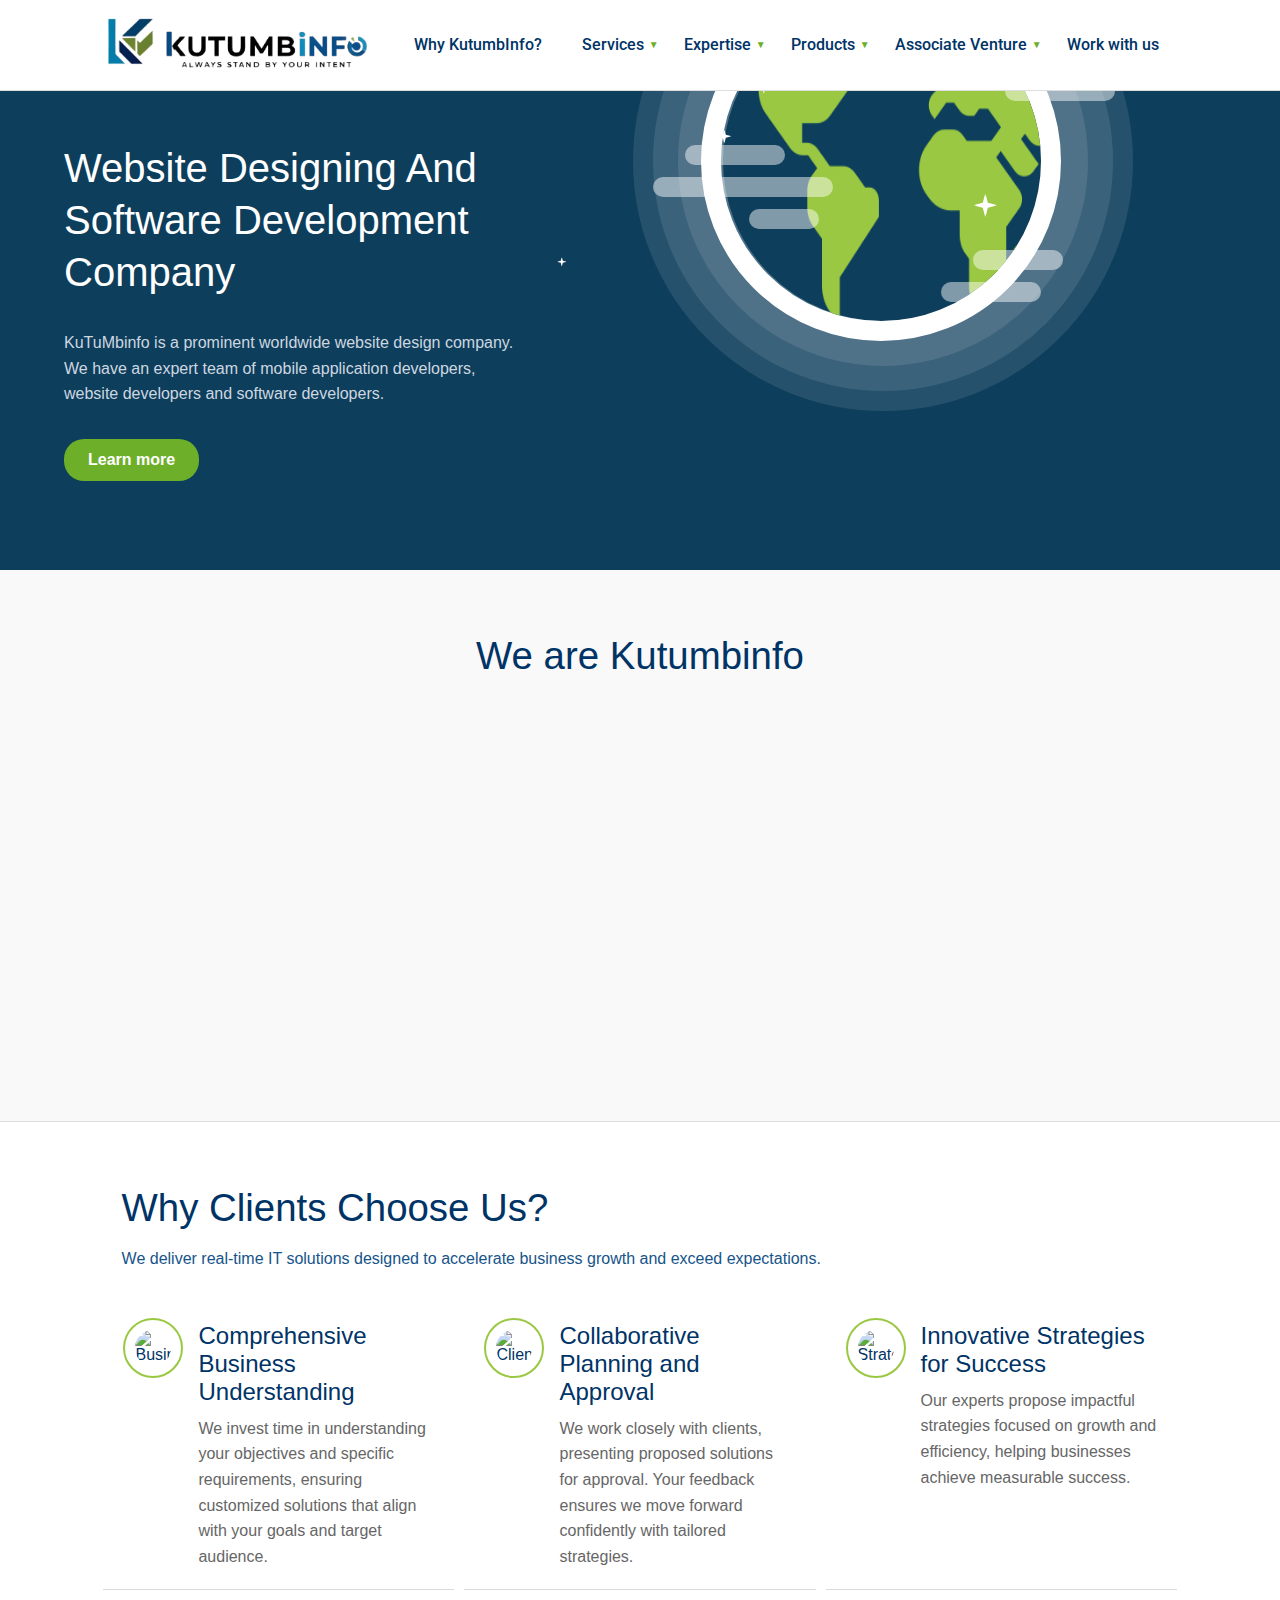
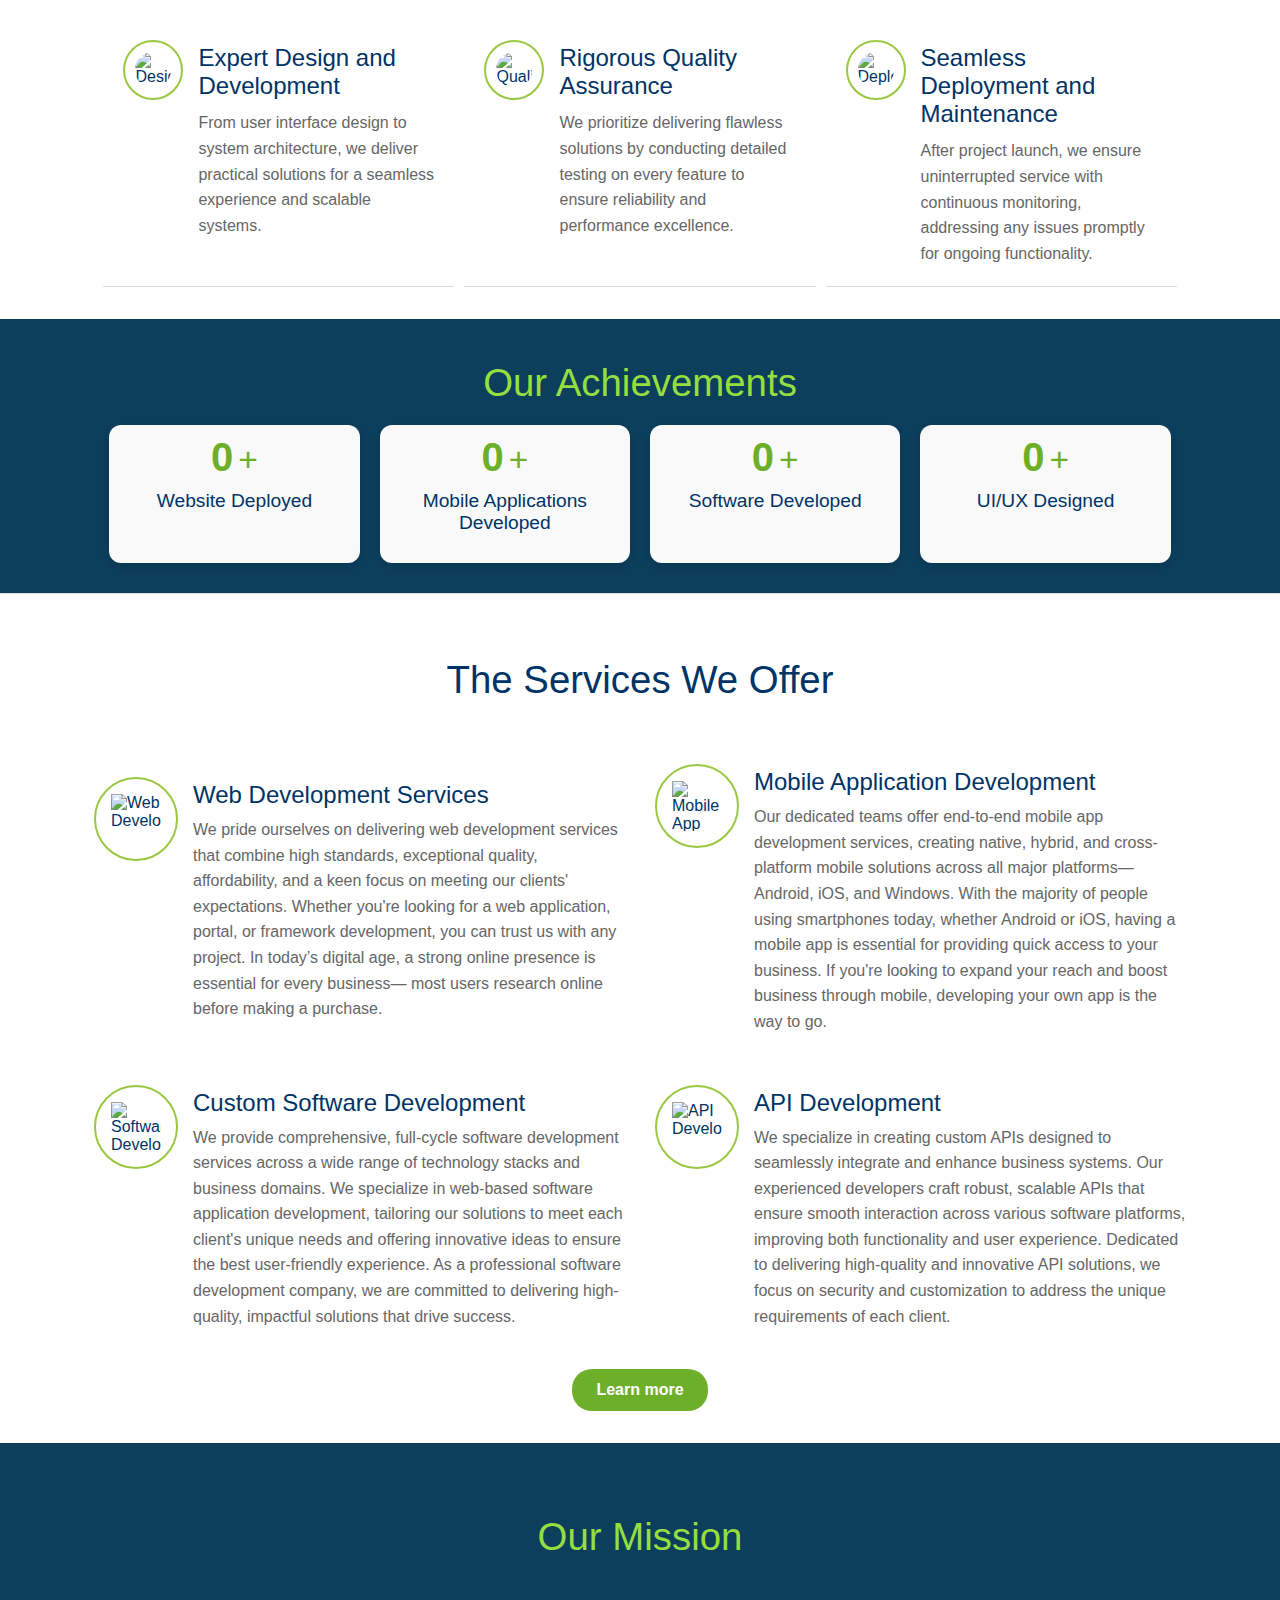
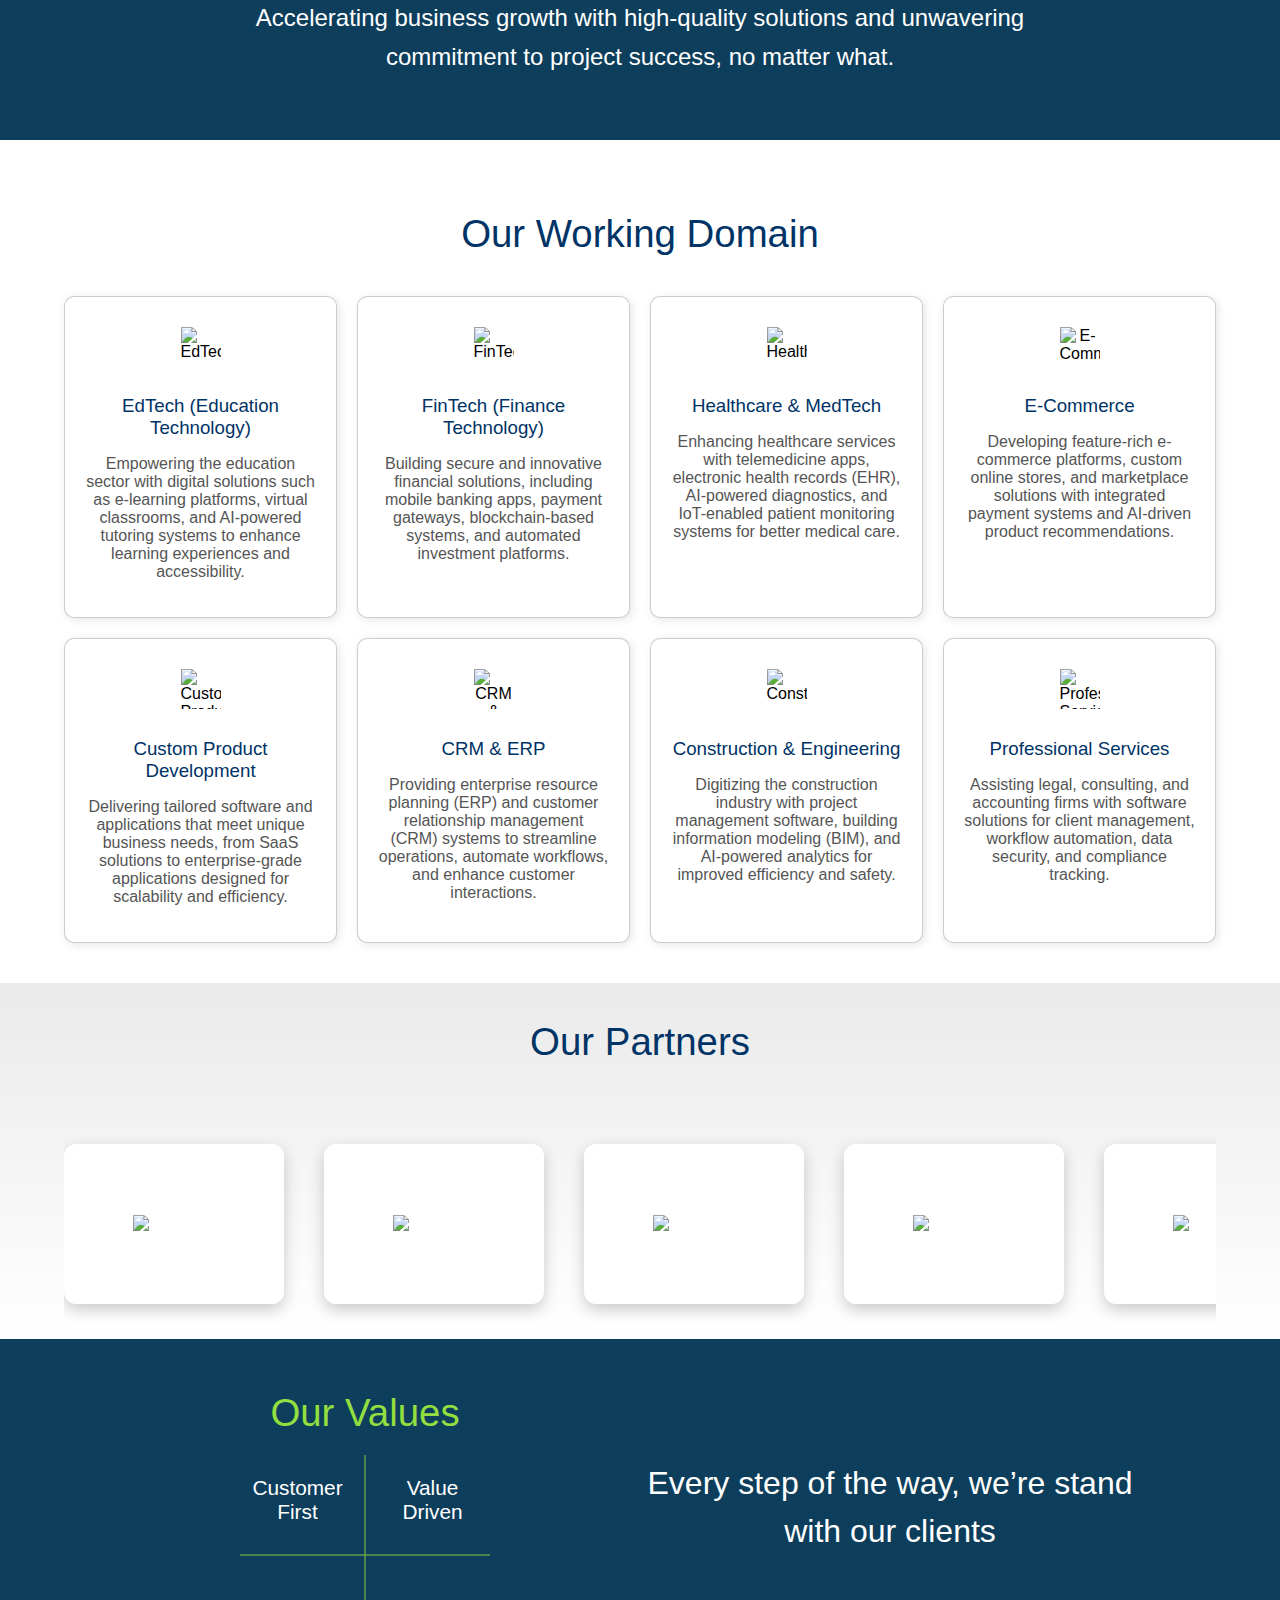
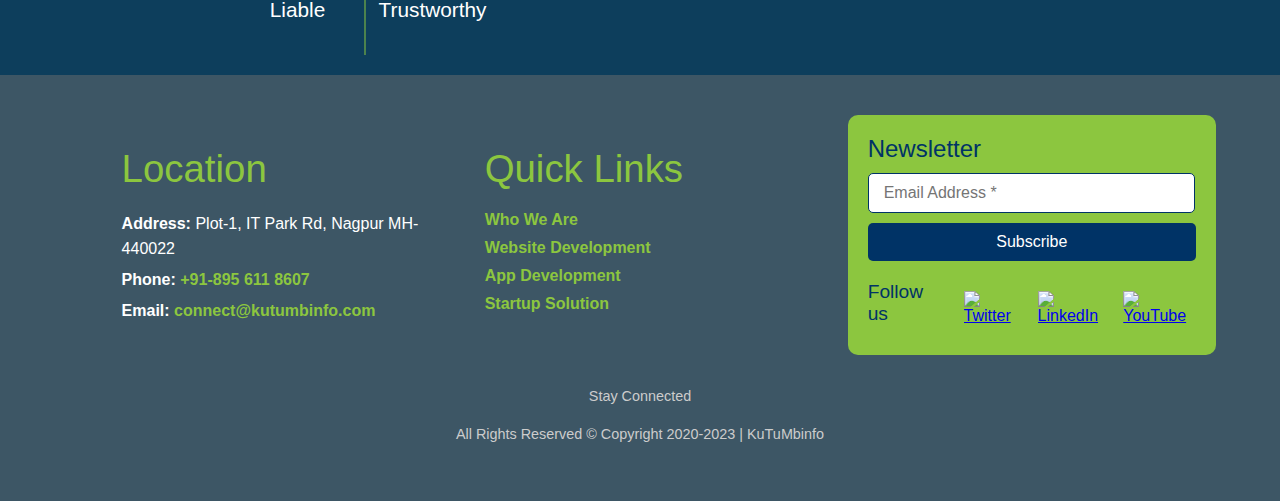
==== commit a6d7585e: "new upates" ====
--- a/index.html
+++ b/index.html
@@ -10,6 +10,8 @@
     <link href="https://fonts.googleapis.com/css2?family=Roboto:wght@400;500;700&display=swap" rel="stylesheet">
 
     <link rel="icon" href="images/favicon2.png" type="image/x-icon" id="favicon">
+    <link rel="preload" href="../navbar.html" as="fetch" crossorigin="anonymous">
+
     <title>KutumbInfo Home</title>
 </head>
 
@@ -486,16 +488,9 @@
     </div>
   </section>
 
+  <!-- footer section  -->
   <div id="footer-placeholder"></div>
 
-
-  <script>
-      fetch('footer.html')
-          .then(response => response.text())
-          .then(data => {
-              document.getElementById('footer-placeholder').innerHTML = data;
-          });
-  </script>
 
 <script src="scripts.js"></script>
  <!-- jQuery and Owl Carousel JS -->
--- a/styles.css
+++ b/styles.css
@@ -1161,12 +1161,15 @@
 /* Services Section */
 
 .services-section {
+    /* max-width: 1200px; */
     padding-bottom: 2rem;
     padding-top: 2rem;
     text-align: center;
     color: #003366; /* Light text color for contrast */
     border-top: 1px solid #dfdcdc; /* Dark grey top border */
-    margin: auto;
+    margin: auto;   
+   
+  
 }
 
 .section-title {
@@ -1177,7 +1180,7 @@
 
 /* 2x2 Grid Layout */
 .services-container {
-    width: 100%;
+    /* width: 100%; */
     display: grid;
     grid-template-columns: repeat(2, 1fr); /* Ensures 2 columns */
     gap: 10px; /* Adjust gap to bring boxes closer */
@@ -1321,10 +1324,13 @@
 /* Each Domain Box */
 .domain-box {
     background-color: #ffffff;
-    border: 1px solid #000;
+    border: 1px solid rgba(0, 0, 0, 0.2); /* Softer border with transparency */
     padding: 20px;
     text-align: center;
-}
+    border-radius: 10px; /* Slightly rounded corners */
+    box-shadow: 2px 2px 10px rgba(0, 0, 0, 0.1); /* Soft shadow for depth */
+}
+
 
 /* Icon Styling */
 .domain-icon {
@@ -1442,7 +1448,10 @@
     100% { transform: translateX(-50%); } /* Moves left continuously */
 }
 
-
+/* Pause animation on hover */
+.partner-slider:hover .partner-track {
+    animation-play-state: paused;
+}
 /* Responsive */
 @media (max-width: 768px) {
     .partner {
